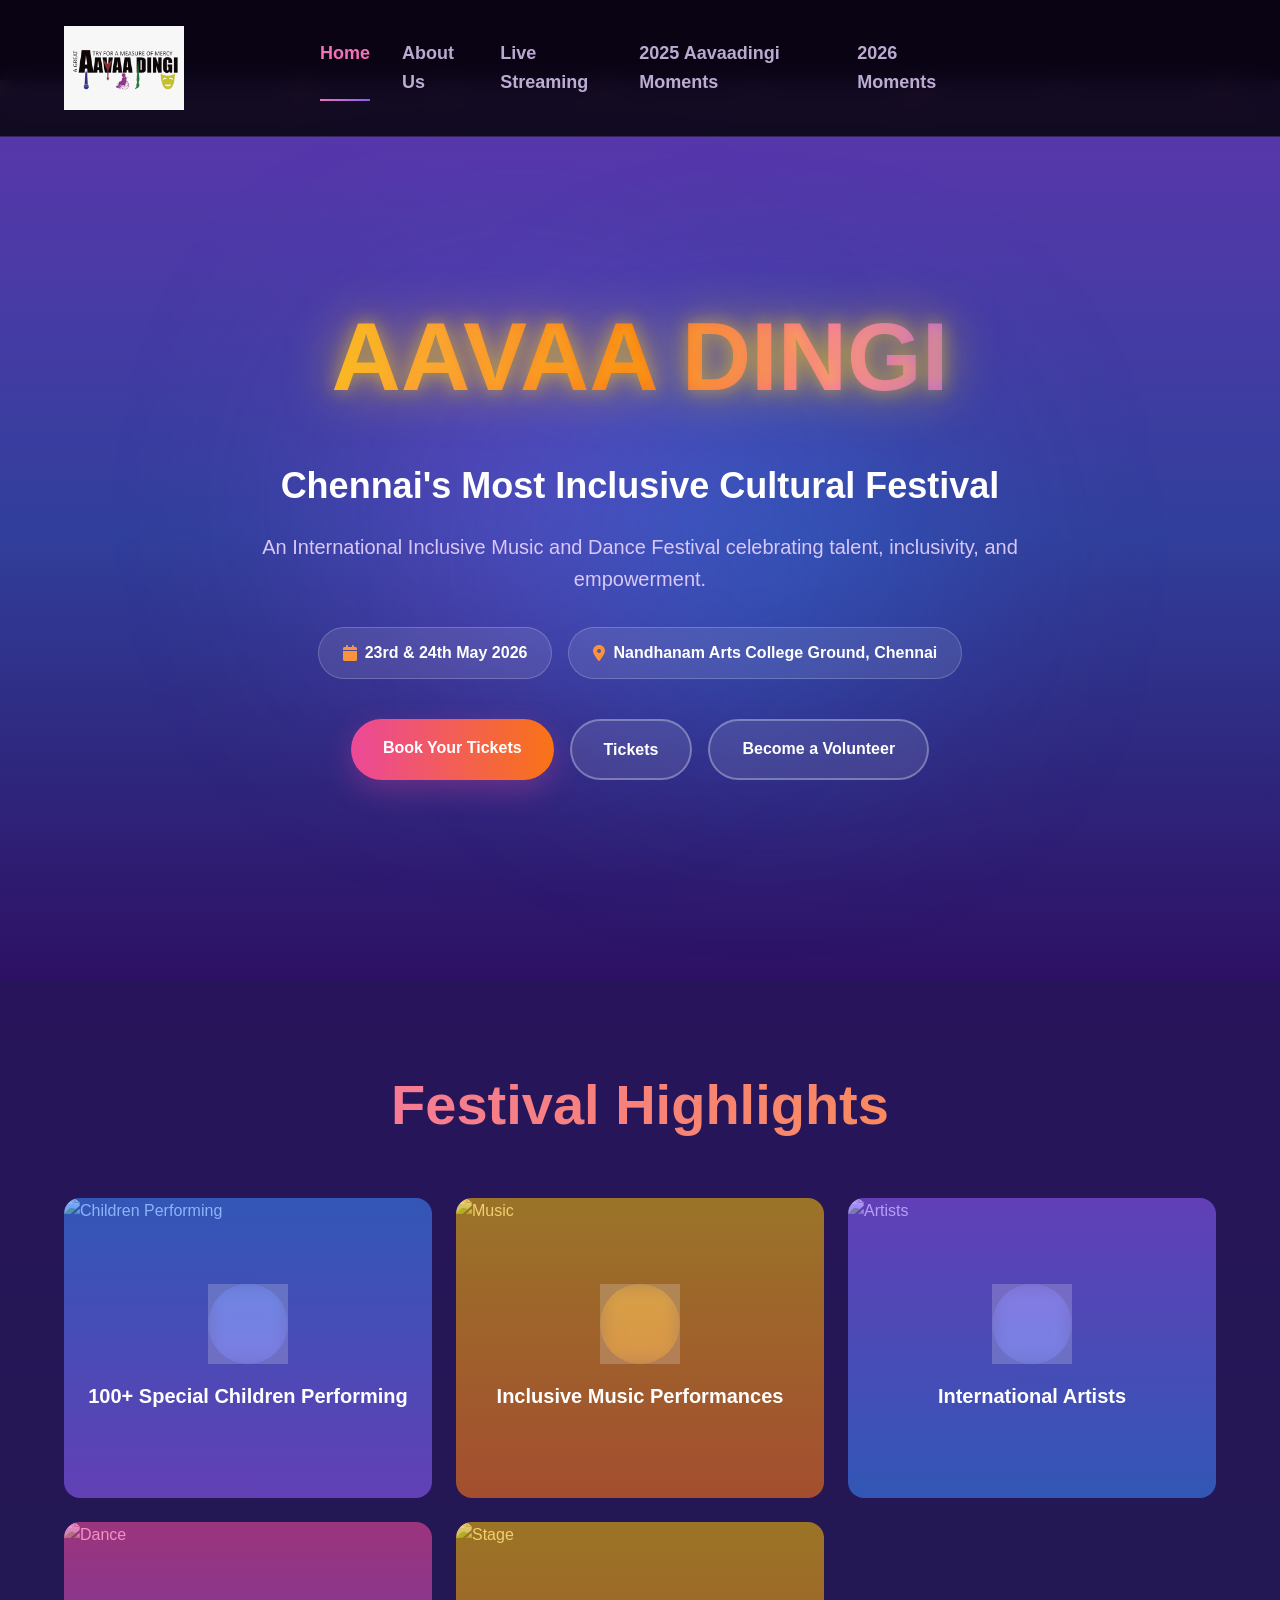
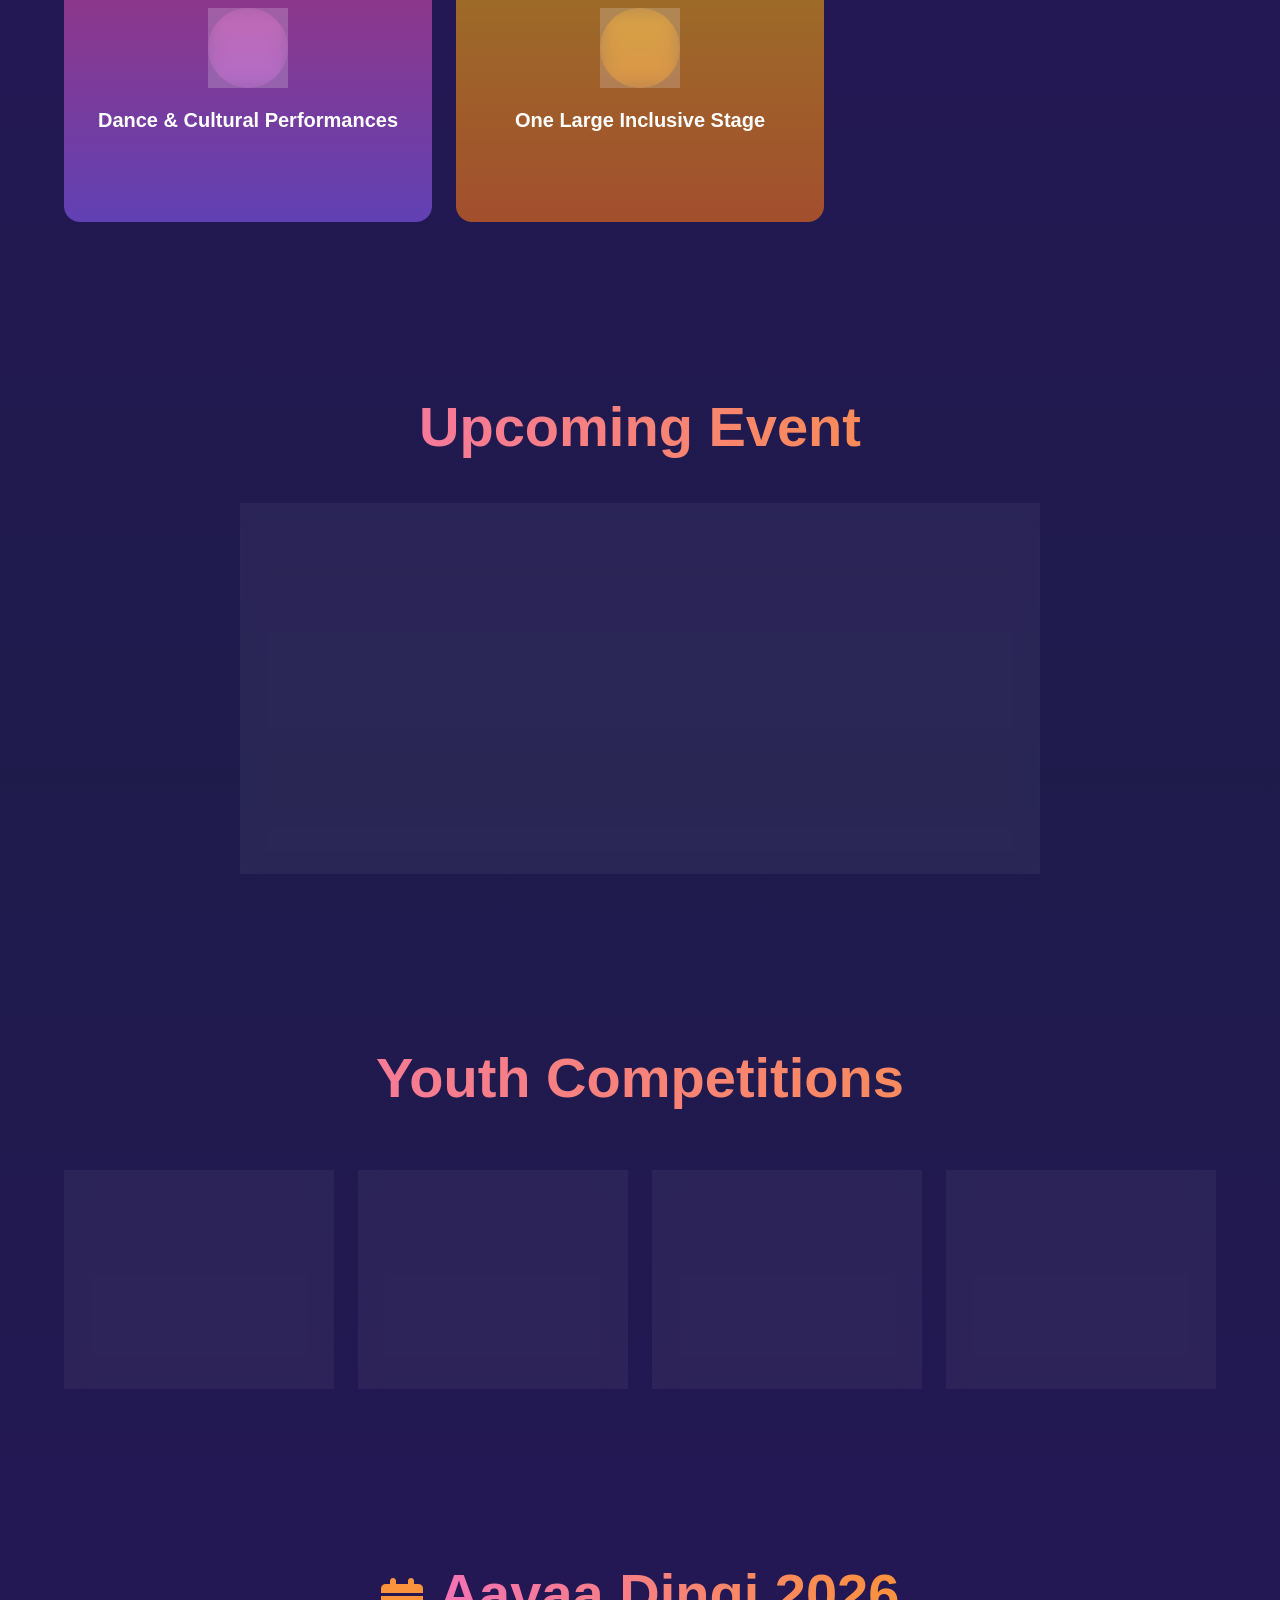
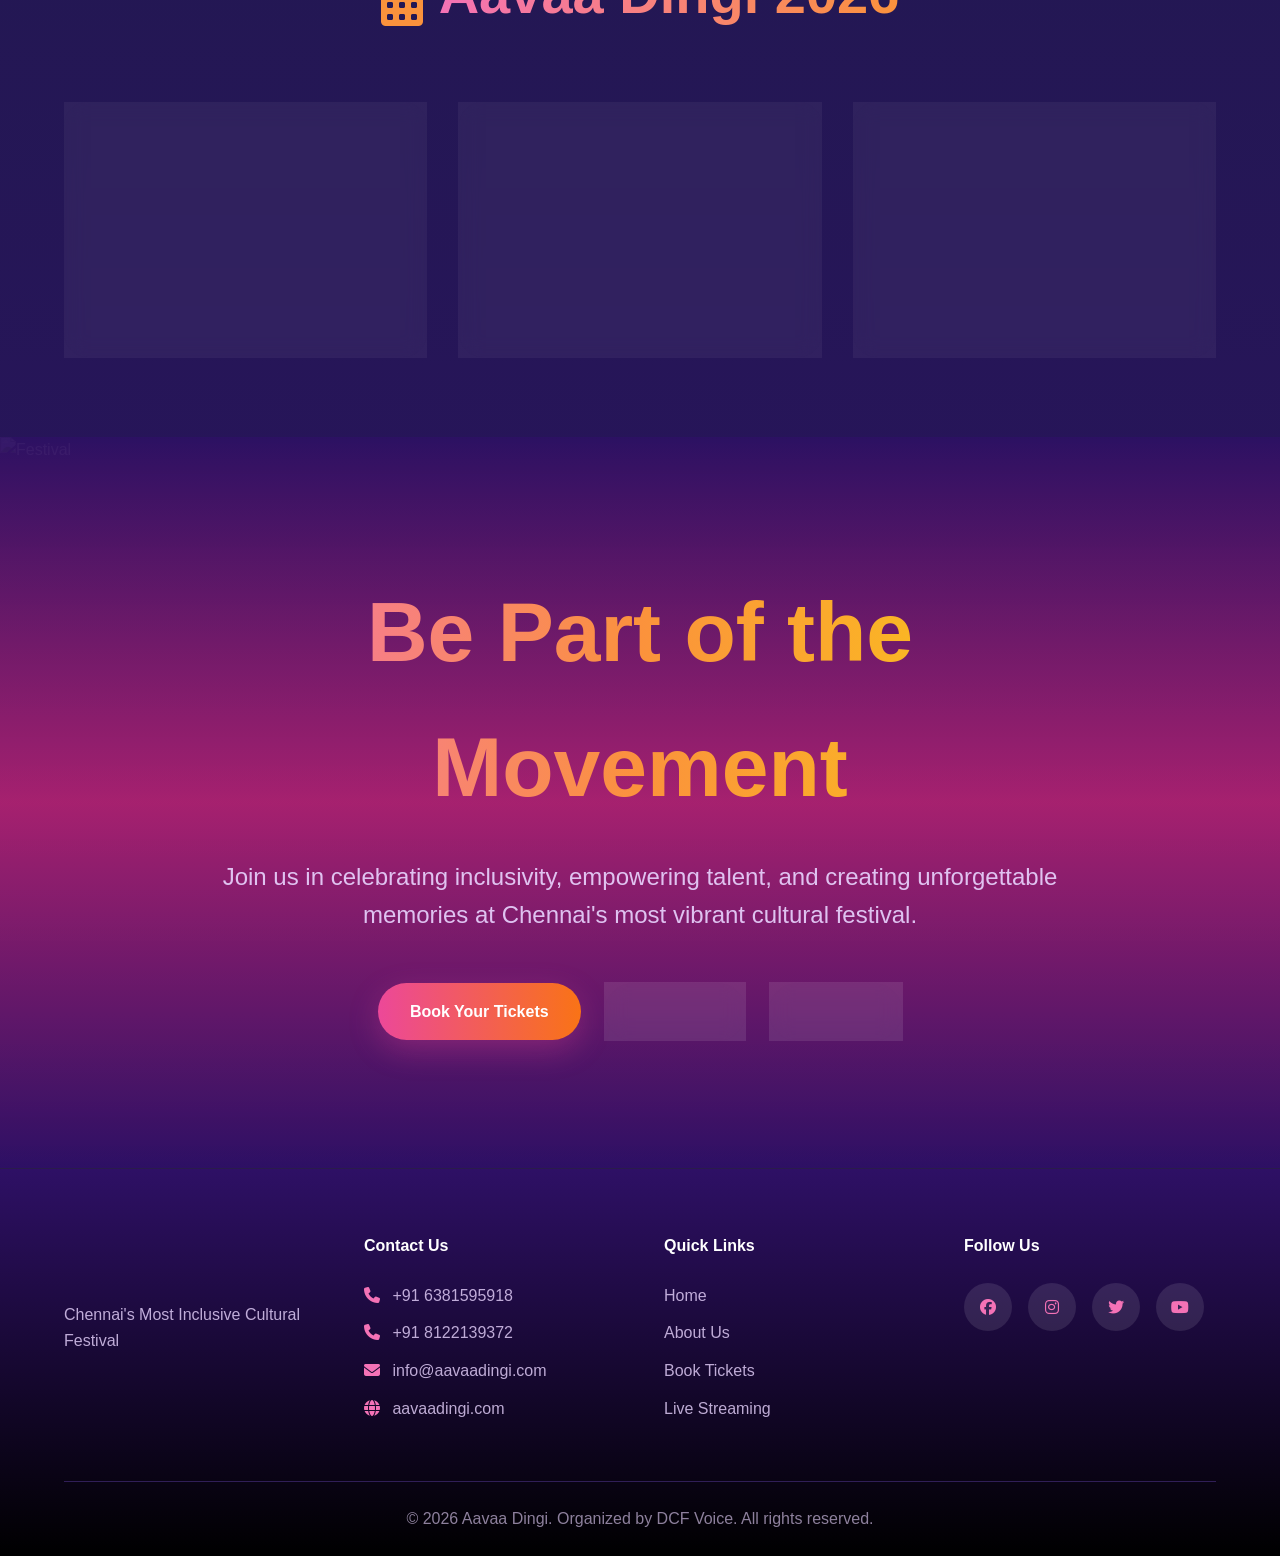
==== tickets-main/Homepage/index.html @ d1ab30a1 "Add homepage and fix duplicate script block in admin.html" ====
<!DOCTYPE html>
<html lang="en">
<head>
    <meta charset="UTF-8">
    <meta name="viewport" content="width=device-width, initial-scale=1.0">
    <title>Aavaadingi - Chennai's Most Inclusive Cultural Festival</title>
    <link rel="stylesheet" href="styles.css">
    <link rel="stylesheet" href="https://cdnjs.cloudflare.com/ajax/libs/font-awesome/6.4.0/css/all.min.css">
</head>
<body>
    <!-- Navigation -->
    <nav id="navbar" class="navbar">
        <div class="nav-container">
            <a href="#home" class="logo">
                <img src="images\aavaadingi.jpeg" alt="Aavaadingi logo" class="logo-img">
            </a>
            
            <!-- Desktop Menu -->
            <div class="nav-menu" id="navMenu">
                <a href="#home" class="nav-link active" data-page="home">Home</a>
                <a href="#about" class="nav-link" data-page="about">About Us</a>
                <a href="#live" class="nav-link" data-page="live">Live Streaming</a>
                <a href="#moments-2025" class="nav-link" data-page="moments-2025">2025 Aavaadingi Moments</a>
                <a href="#moments-2026" class="nav-link" data-page="moments-2026">2026 Moments</a>
            </div>

            <!-- Mobile Menu Button -->
            <button class="mobile-menu-btn" id="mobileMenuBtn">
                <i class="fas fa-bars"></i>
            </button>
        </div>
    </nav>

    <!-- Page Container --> 
    <main id="pageContainer">
        <!-- HOME PAGE -->
        <div class="page active" id="home-page">
            <!-- Hero Section -->
            <section class="hero">
                <div class="hero-bg">
                    <img src="images/festival_performers.jpg" alt="Festival performers">
                    <div class="hero-overlay"></div>
                </div>

                <!-- Floating Music Notes -->
                <div class="music-notes">
                    <i class="fas fa-music note"></i>
                    <i class="fas fa-music note"></i>
                    <i class="fas fa-music note"></i>
                    <i class="fas fa-music note"></i>
                    <i class="fas fa-music note"></i>
                    <i class="fas fa-music note"></i>
                    <i class="fas fa-music note"></i>
                    <i class="fas fa-music note"></i>
                </div>

                <div class="hero-content">
                    <h1 class="hero-title fade-in">AAVAA DINGI</h1>
                    <p class="hero-subtitle fade-in">Chennai's Most Inclusive Cultural Festival</p>
                    <p class="hero-description fade-in">An International Inclusive Music and Dance Festival celebrating talent, inclusivity, and empowerment.</p>

                    <div class="event-badges fade-in">
                        <div class="badge">
                            <i class="fas fa-calendar"></i>
                            <span>23rd & 24th May 2026</span>
                        </div>
                        <div class="badge">
                            <i class="fas fa-map-marker-alt"></i>
                            <span>Nandhanam Arts College Ground, Chennai</span>
                        </div>
                    </div>

                    <div class="hero-buttons fade-in">
                        <a href="tickets/templates/home.html" class="btn btn-primary">Book Your Tickets</a>
                        <a href="tickets/templates/home.html" class="btn btn-secondary">Tickets</a>
                        <button class="btn btn-secondary">Become a Volunteer</button>
                    </div>
                </div>

                <div class="glow-effect glow-left"></div>
                <div class="glow-effect glow-right"></div>
            </section>

            <!-- Highlights Section -->
            <section class="section highlights-section">
                <div class="container">
                    <h2 class="section-title">Festival Highlights</h2>
                    
                    <div class="highlights-grid">
                        <div class="highlight-card" style="--delay: 0s">
                            <img src="https://images.unsplash.com/photo-1767128241398-fa0df9ae06ac?crop=entropy&cs=tinysrgb&fit=max&fm=jpg&ixid=M3w3Nzg4Nzd8MHwxfHNlYXJjaHwxfHxpbmNsdXNpdmUlMjBjaGlsZHJlbiUyMHBlcmZvcm1pbmclMjBhcnRzfGVufDF8fHx8MTc3MzIzNzY2NHww&ixlib=rb-4.1.0&q=80&w=1080" alt="Children Performing">
                            <div class="highlight-overlay overlay-purple"></div>
                            <div class="highlight-content">
                                <div class="highlight-icon">
                                    <i class="fas fa-users"></i>
                                </div>
                                <h3>100+ Special Children Performing</h3>
                            </div>
                        </div>

                        <div class="highlight-card" style="--delay: 0.1s">
                            <img src="https://images.unsplash.com/photo-1763889594062-04a75c7cb821?crop=entropy&cs=tinysrgb&fit=max&fm=jpg&ixid=M3w3Nzg4Nzd8MHwxfHNlYXJjaHwxfHxtdXNpY2lhbnMlMjBwbGF5aW5nJTIwaW5zdHJ1bWVudHMlMjBsaXZlfGVufDF8fHx8MTc3MzIzNzY2Nnww&ixlib=rb-4.1.0&q=80&w=1080" alt="Music">
                            <div class="highlight-overlay overlay-orange"></div>
                            <div class="highlight-content">
                                <div class="highlight-icon">
                                    <i class="fas fa-music"></i>
                                </div>
                                <h3>Inclusive Music Performances</h3>
                            </div>
                        </div>

                        <div class="highlight-card" style="--delay: 0.2s">
                            <img src="https://images.unsplash.com/photo-1651418481287-20819065dc68?crop=entropy&cs=tinysrgb&fit=max&fm=jpg&ixid=M3w3Nzg4Nzd8MHwxfHNlYXJjaHwxfHxtdXNpYyUyMGRhbmNlJTIwcGVyZm9ybWFuY2UlMjBzdGFnZSUyMGxpZ2h0c3xlbnwxfHx8fDE3NzMyMzc2NjR8MA&ixlib=rb-4.1.0&q=80&w=1080" alt="Artists">
                            <div class="highlight-overlay overlay-blue"></div>
                            <div class="highlight-content">
                                <div class="highlight-icon">
                                    <i class="fas fa-globe"></i>
                                </div>
                                <h3>International Artists</h3>
                            </div>
                        </div>

                        <div class="highlight-card" style="--delay: 0.3s">
                            <img src="https://images.unsplash.com/photo-1717011969223-0217a302ec6f?crop=entropy&cs=tinysrgb&fit=max&fm=jpg&ixid=M3w3Nzg4Nzd8MHwxfHNlYXJjaHwxfHxpbmRpYW4lMjBjbGFzc2ljYWwlMjBkYW5jZSUyMHBlcmZvcm1hbmNlfGVufDF8fHx8MTc3MzIzNzY2NXww&ixlib=rb-4.1.0&q=80&w=1080" alt="Dance">
                            <div class="highlight-overlay overlay-pink"></div>
                            <div class="highlight-content">
                                <div class="highlight-icon">
                                    <i class="fas fa-star"></i>
                                </div>
                                <h3>Dance & Cultural Performances</h3>
                            </div>
                        </div>

                        <div class="highlight-card" style="--delay: 0.4s">
                            <img src="https://images.unsplash.com/photo-1763420953131-113cdd9f13bb?crop=entropy&cs=tinysrgb&fit=max&fm=jpg&ixid=M3w3Nzg4Nzd8MHwxfHNlYXJjaHwxfHxvdXRkb29yJTIwY29uY2VydCUyMHZlbnVlJTIwc3RhZ2V8ZW58MXx8fHwxNzczMjM3NjY2fDA&ixlib=rb-4.1.0&q=80&w=1080" alt="Stage">
                            <div class="highlight-overlay overlay-yellow"></div>
                            <div class="highlight-content">
                                <div class="highlight-icon">
                                    <i class="fas fa-trophy"></i>
                                </div>
                                <h3>One Large Inclusive Stage</h3>
                            </div>
                        </div>
                    </div>
                </div>
            </section>

            <!-- Countdown Section -->
            <section class="section countdown-section">
                <div class="container">
                    <div class="countdown-content">
                        <h2 class="section-title">Upcoming Event</h2>
                        <div class="countdown-card">
                            <p class="countdown-label">Save the Date!</p>
                            <p class="countdown-date">23-24</p>
                            <p class="countdown-month">May 2026</p>
                            <p class="countdown-location">Nandhanam Arts College Ground, Chennai</p>
                        </div>
                    </div>
                </div>
            </section>

            <!-- Competitions Section -->
            <section class="section competitions-section">
                <div class="container">
                    <h2 class="section-title">Youth Competitions</h2>
                    
                    <div class="competitions-grid">
                        <div class="competition-card card-purple">
                            <div class="competition-icon">
                                <i class="fas fa-pen"></i>
                            </div>
                            <h3>Essay Writing & Painting</h3>
                        </div>

                        <div class="competition-card card-pink">
                            <div class="competition-icon">
                                <i class="fas fa-film"></i>
                            </div>
                            <h3>Short Film Contest</h3>
                        </div>

                        <div class="competition-card card-orange">
                            <div class="competition-icon">
                                <i class="fas fa-video"></i>
                            </div>
                            <h3>Reels Competition</h3>
                        </div>

                        <div class="competition-card card-blue">
                            <div class="competition-icon">
                                <i class="fas fa-trophy"></i>
                            </div>
                            <h3>Youth Talent Show</h3>
                        </div>
                    </div>
                </div>
            </section>

            <!-- Timeline Section -->
            <section class="section timeline-section">
                <div class="container">
                    <div class="timeline-header">
                        <i class="fas fa-calendar-alt timeline-calendar-icon"></i>
                        <h2 class="section-title">Aavaa Dingi 2026</h2>
                    </div>

                    <div class="timeline-grid">
                        <div class="timeline-card">
                            <div class="timeline-number">1</div>
                            <div class="timeline-icon">
                                <i class="fas fa-music"></i>
                            </div>
                            <h3>Day 1 – Music Performances</h3>
                        </div>

                        <div class="timeline-card">
                            <div class="timeline-number">2</div>
                            <div class="timeline-icon">
                                <i class="fas fa-star"></i>
                            </div>
                            <h3>Day 2 – Dance Festival</h3>
                        </div>

                        <div class="timeline-card">
                            <div class="timeline-number">3</div>
                            <div class="timeline-icon">
                                <i class="fas fa-award"></i>
                            </div>
                            <h3>Awards & Cultural Show</h3>
                        </div>
                    </div>
                </div>
            </section>

            <!-- CTA Section -->
            <section class="cta-section">
                <div class="cta-bg">
                    <img src="https://images.unsplash.com/photo-1651418481287-20819065dc68?crop=entropy&cs=tinysrgb&fit=max&fm=jpg&ixid=M3w3Nzg4Nzd8MHwxfHNlYXJjaHwxfHxtdXNpYyUyMGRhbmNlJTIwcGVyZm9ybWFuY2UlMjBzdGFnZSUyMGxpZ2h0c3xlbnwxfHx8fDE3NzMyMzc2NjR8MA&ixlib=rb-4.1.0&q=80&w=1080" alt="Festival">
                    <div class="cta-overlay"></div>
                </div>

                <div class="cta-content">
                    <h2 class="cta-title">Be Part of the Movement</h2>
                    <p class="cta-description">Join us in celebrating inclusivity, empowering talent, and creating unforgettable memories at Chennai's most vibrant cultural festival.</p>
                    
                    <div class="cta-buttons">
                        <a href="tickets/templates/home.html" class="btn btn-primary">Book Your Tickets</a>
                        <button class="btn btn-secondary">Volunteer</button>
                        <button class="btn btn-outline">Sponsor</button>
                    </div>
                </div>
            </section>
        </div>

        <!-- ABOUT PAGE -->
        <div class="page" id="about-page">
            <section class="page-hero">
                <div class="page-hero-bg">
                    <img src="https://images.unsplash.com/photo-1765294661446-37c404893980?crop=entropy&cs=tinysrgb&fit=max&fm=jpg&ixid=M3w3Nzg4Nzd8MHwxfHNlYXJjaHwxfHxjdWx0dXJhbCUyMGZlc3RpdmFsJTIwcGVyZm9ybWVycyUyMGRhbmNlcnMlMjBjb2xvcmZ1bHxlbnwxfHx8fDE3NzMyMzc2NjN8MA&ixlib=rb-4.1.0&q=80&w=1080" alt="About">
                    <div class="page-hero-overlay"></div>
                </div>
                <h1 class="page-hero-title">About Aavaadingi</h1>
            </section>

            <section class="section about-content-section">
                <div class="container">
                    <div class="about-grid">
                        <div class="about-text">
                            <h2 class="section-title">About Aavaa Dingi</h2>
                            <p>Aavaa Dingi is an international inclusive music and dance festival held in Chennai, India, dedicated to empowering underprivileged youth and individuals with disabilities.</p>
                            <p>Organized by DCF Voice, the festival provides a stage where local and international artists perform alongside differently-abled performers, celebrating inclusivity through fine arts and cultural expression.</p>
                        </div>
                        <div class="about-image">
                            <img src="https://images.unsplash.com/photo-1767128241398-fa0df9ae06ac?crop=entropy&cs=tinysrgb&fit=max&fm=jpg&ixid=M3w3Nzg4Nzd8MHwxfHNlYXJjaHwxfHxpbmNsdXNpdmUlMjBjaGlsZHJlbiUyMHBlcmZvcm1pbmclMjBhcnRzfGVufDF8fHx8MTc3MzIzNzY2NHww&ixlib=rb-4.1.0&q=80&w=1080" alt="Performers">
                        </div>
                    </div>
                </div>
            </section>

            <!-- Vision Section -->
            <section class="section vision-section">
                <div class="container">
                    <h2 class="section-title">Our Vision</h2>
                    <p class="section-subtitle">To celebrate inclusivity through fine arts and cultural performances while supporting the sustainable livelihood of challenged individuals.</p>

                    <div class="vision-grid">
                        <div class="vision-card">
                            <div class="vision-icon icon-purple">
                                <i class="fas fa-users"></i>
                            </div>
                            <h3>Inclusivity</h3>
                        </div>

                        <div class="vision-card">
                            <div class="vision-icon icon-pink">
                                <i class="fas fa-heart"></i>
                            </div>
                            <h3>Empowerment</h3>
                        </div>

                        <div class="vision-card">
                            <div class="vision-icon icon-orange">
                                <i class="fas fa-palette"></i>
                            </div>
                            <h3>Art & Culture</h3>
                        </div>
                    </div>
                </div>
            </section>

            <!-- About Photos Section -->
            <section class="section about-photos-section">
                <div class="container">
                    <h2 class="section-title">About Aavaadingi in Pictures</h2>
                    <div class="about-photos-grid">
                        <div class="photo-card">
                            <img src="https://images.unsplash.com/photo-1765294661446-37c404893980?crop=entropy&cs=tinysrgb&fit=max&fm=jpg&ixid=M3w3Nzg4Nzd8MHwxfHNlYXJjaHwxfHxjdWx0dXJhbCUyMGZlc3RpdmFsJTIwcGVyZm9ybWVycyUyMGRhbmNlcnMlMjBjb2xvcmZ1bHxlbnwxfHx8fDE3NzMyMzc2NjN8MA&ixlib=rb-4.1.0&q=80&w=1080" alt="About image 1">
                        </div>
                        <div class="photo-card">
                            <img src="https://images.unsplash.com/photo-1767128241398-fa0df9ae06ac?crop=entropy&cs=tinysrgb&fit=max&fm=jpg&ixid=M3w3Nzg4Nzd8MHwxfHNlYXJjaHwxfHxpbmNsdXNpdmUlMjBjaGlsZHJlbiUyMHBlcmZvcm1pbmclMjBhcnRzfGVufDF8fHx8MTc3MzIzNzY2NHww&ixlib=rb-4.1.0&q=80&w=1080" alt="About image 2">
                        </div>
                        <div class="photo-card">
                            <img src="https://images.unsplash.com/photo-1717011969223-0217a302ec6f?crop=entropy&cs=tinysrgb&fit=max&fm=jpg&ixid=M3w3Nzg4Nzd8MHwxfHNlYXJjaHwxfHxpbmRpYW4lMjBjbGFzc2ljYWwlMjBkYW5jZSUyMHBlcmZvcm1hbmNlfGVufDF8fHx8MTc3MzIzNzY2NXww&ixlib=rb-4.1.0&q=80&w=1080" alt="About image 3">
                        </div>
                    </div>
                </div>
            </section>

            <!-- Mission Section -->
            <section class="section mission-section">
                <div class="container">
                    <div class="mission-grid">
                        <div class="mission-card">
                            <div class="mission-icon">
                                <i class="fas fa-bullseye"></i>
                            </div>
                            <h3>Our Mission</h3>
                            <p>To create an inclusive platform where differently-abled performers and underprivileged youth can showcase their talents alongside international artists, celebrating diversity through music, dance, and cultural expression.</p>
                        </div>

                        <div class="mission-card">
                            <div class="mission-icon">
                                <i class="fas fa-heart"></i>
                            </div>
                            <h3>Our Vision</h3>
                            <p>To establish Aavaadingi as a beacon of inclusivity in the cultural world, supporting sustainable livelihoods for challenged individuals while promoting fine arts and empowering communities across Chennai and beyond.</p>
                        </div>
                    </div>
                </div>
            </section>
        </div>

        <!-- LIVE STREAMING PAGE -->
        <div class="page" id="live-page">
            <section class="page-hero">
                <h1 class="page-hero-title">Watch Aavaadingi Live</h1>
                <p class="page-hero-subtitle">Experience the magic of the festival from anywhere in the world</p>
            </section>

            <section class="section live-stream-section">
                <div class="container-wide">
                    <div class="live-grid">
                        <div class="live-player">
                            <div class="video-player">
                                <iframe width="100%" height="500" src="https://www.youtube.com/embed/OrIQdw3t1hY" frameborder="0" allow="accelerometer; autoplay; clipboard-write; encrypted-media; gyroscope; picture-in-picture" allowfullscreen></iframe>
                            </div>
                            <div class="video-info">
                                <h2>Aavaadingi 2026 - Live Festival</h2>
                                <p>Join us live as we celebrate inclusivity, culture, and talent with performances from over 100 special children and international artists.</p>
                            </div>
                        </div>

                        <div class="live-chat">
                            <div class="chat-header">
                                <i class="fas fa-comments"></i>
                                <h3>Live Chat</h3>
                            </div>
                            <div class="chat-messages">
                                <div class="chat-message">
                                    <span class="chat-user">@RaviKumar</span>
                                    <p>Can't wait for the festival! 🎉</p>
                                </div>
                                <div class="chat-message">
                                    <span class="chat-user">@PriyaSingh</span>
                                    <p>This is going to be amazing!</p>
                                </div>
                                <div class="chat-message">
                                    <span class="chat-user">@ArunMohan</span>
                                    <p>Supporting from Bangalore! ❤️</p>
                                </div>
                            </div>
                            <div class="chat-input">
                                <input type="text" placeholder="Send a message...">
                                <button class="btn btn-primary">Send</button>
                            </div>
                        </div>
                    </div>
                </div>
            </section>

            <!-- Schedule Section -->
            <section class="section schedule-section">
                <div class="container">
                    <h2 class="section-title">Upcoming Live Schedule</h2>
                    
                    <div class="schedule-grid">
                        <div class="schedule-card">
                            <h3>Opening Ceremony</h3>
                            <p><i class="fas fa-calendar"></i> 23 May 2026</p>
                            <p><i class="fas fa-clock"></i> 6:00 PM</p>
                        </div>

                        <div class="schedule-card">
                            <h3>Classical Music Performance</h3>
                            <p><i class="fas fa-calendar"></i> 23 May 2026</p>
                            <p><i class="fas fa-clock"></i> 7:30 PM</p>
                        </div>

                        <div class="schedule-card">
                            <h3>Dance Festival</h3>
                            <p><i class="fas fa-calendar"></i> 24 May 2026</p>
                            <p><i class="fas fa-clock"></i> 6:00 PM</p>
                        </div>

                        <div class="schedule-card">
                            <h3>Awards Ceremony</h3>
                            <p><i class="fas fa-calendar"></i> 24 May 2026</p>
                            <p><i class="fas fa-clock"></i> 9:00 PM</p>
                        </div>
                    </div>
                </div>
            </section>
        </div>

        <!-- 2025 MOMENTS PAGE -->
        <div class="page" id="moments-2025-page">
            <section class="page-hero">
                <h1 class="page-hero-title">2025 Aavaadingi Moments</h1>
                <p class="page-hero-subtitle">Relive the magic of our inaugural festival</p>
            </section>

            <section class="section gallery-section">
                <div class="container">
                    <h2 class="section-title">Photo Gallery</h2>
                    
                    <div class="masonry-grid">
                        <div class="gallery-item" onclick="openLightbox(this)">
                            <img src="https://images.unsplash.com/photo-1717011969223-0217a302ec6f?crop=entropy&cs=tinysrgb&fit=max&fm=jpg&ixid=M3w3Nzg4Nzd8MHwxfHNlYXJjaHwxfHxpbmRpYW4lMjBjbGFzc2ljYWwlMjBkYW5jZSUyMHBlcmZvcm1hbmNlfGVufDF8fHx8MTc3MzIzNzY2NXww&ixlib=rb-4.1.0&q=80&w=1080" alt="Dance">
                        </div>
                        <div class="gallery-item" onclick="openLightbox(this)">
                            <img src="https://images.unsplash.com/photo-1763889594062-04a75c7cb821?crop=entropy&cs=tinysrgb&fit=max&fm=jpg&ixid=M3w3Nzg4Nzd8MHwxfHNlYXJjaHwxfHxtdXNpY2lhbnMlMjBwbGF5aW5nJTIwaW5zdHJ1bWVudHMlMjBsaXZlfGVufDF8fHx8MTc3MzIzNzY2Nnww&ixlib=rb-4.1.0&q=80&w=1080" alt="Music">
                        </div>
                        <div class="gallery-item" onclick="openLightbox(this)">
                            <img src="https://images.unsplash.com/photo-1765294661446-37c404893980?crop=entropy&cs=tinysrgb&fit=max&fm=jpg&ixid=M3w3Nzg4Nzd8MHwxfHNlYXJjaHwxfHxjdWx0dXJhbCUyMGZlc3RpdmFsJTIwcGVyZm9ybWVycyUyMGRhbmNlcnMlMjBjb2xvcmZ1bHxlbnwxfHx8fDE3NzMyMzc2NjN8MA&ixlib=rb-4.1.0&q=80&w=1080" alt="Festival">
                        </div>
                        <div class="gallery-item" onclick="openLightbox(this)">
                            <img src="https://images.unsplash.com/photo-1651418481287-20819065dc68?crop=entropy&cs=tinysrgb&fit=max&fm=jpg&ixid=M3w3Nzg4Nzd8MHwxfHNlYXJjaHwxfHxtdXNpYyUyMGRhbmNlJTIwcGVyZm9ybWFuY2UlMjBzdGFnZSUyMGxpZ2h0c3xlbnwxfHx8fDE3NzMyMzc2NjR8MA&ixlib=rb-4.1.0&q=80&w=1080" alt="Stage">
                        </div>
                        <div class="gallery-item" onclick="openLightbox(this)">
                            <img src="https://images.unsplash.com/photo-1767128241398-fa0df9ae06ac?crop=entropy&cs=tinysrgb&fit=max&fm=jpg&ixid=M3w3Nzg4Nzd8MHwxfHNlYXJjaHwxfHxpbmNsdXNpdmUlMjBjaGlsZHJlbiUyMHBlcmZvcm1pbmclMjBhcnRzfGVufDF8fHx8MTc3MzIzNzY2NHww&ixlib=rb-4.1.0&q=80&w=1080" alt="Children">
                        </div>
                        <div class="gallery-item" onclick="openLightbox(this)">
                            <img src="https://images.unsplash.com/photo-1656283384093-1e227e621fad?crop=entropy&cs=tinysrgb&fit=max&fm=jpg&ixid=M3w3Nzg4Nzd8MHwxfHNlYXJjaHwxfHxmZXN0aXZhbCUyMGNyb3dkJTIwY2VsZWJyYXRpb24lMjBjb25jZXJ0fGVufDF8fHx8MTc3MzIzNzY2NXww&ixlib=rb-4.1.0&q=80&w=1080" alt="Crowd">
                        </div>
                    </div>
                </div>
            </section>
        </div>

        <!-- 2026 MOMENTS PAGE -->
        <div class="page" id="moments-2026-page">
            <section class="page-hero">
                <h1 class="page-hero-title">2026 Moments</h1>
                <p class="page-hero-subtitle">Capturing the spirit of inclusivity and celebration</p>
            </section>

            <section class="section gallery-section">
                <div class="container">
                    <h2 class="section-title">Gallery - 2026 Event Photos</h2>
                    <p style="text-align: center; color: rgba(233, 213, 255, 0.8); margin-bottom: 20px;">
                        <a href="admin.html" style="color: #60A5FA; text-decoration: none; font-weight: 600;">📸 Admin: Upload Photos</a>
                    </p>
                    
                    <div class="gallery-grid" id="moments2026Gallery">
                        <!-- Uploaded photos will appear here -->
                    </div>
                </div>
            </section>
        </div>
    </main>

    <!-- Footer -->
    <footer class="footer">
        <div class="container">
            <div class="footer-grid">
                <div class="footer-col">
                    <h3 class="footer-logo">AAVAA DINGI</h3>
                    <p>Chennai's Most Inclusive Cultural Festival</p>
                </div>

                <div class="footer-col">
                    <h4>Contact Us</h4>
                    <p><i class="fas fa-phone"></i> +91 6381595918</p>
                    <p><i class="fas fa-phone"></i> +91 8122139372</p>
                    <p><i class="fas fa-envelope"></i> info@aavaadingi.com</p>
                    <p><i class="fas fa-globe"></i> aavaadingi.com</p>
                </div>

                <div class="footer-col">
                    <h4>Quick Links</h4>
                    <a href="#home" data-page="home">Home</a>
                    <a href="#about" data-page="about">About Us</a>
                    <a href="tickets/templates/home.html">Book Tickets</a>
                    <a href="#live" data-page="live">Live Streaming</a>
                </div>

                <div class="footer-col">
                    <h4>Follow Us</h4>
                    <div class="social-icons">
                        <a href="https://www.facebook.com/share/r/1FLmkNKnu4/" target="_blank"><i class="fab fa-facebook"></i></a>
                        <a href="https://www.instagram.com/aavaadingi/" target="_blank"><i class="fab fa-instagram"></i></a>
                        <a href="#"><i class="fab fa-twitter"></i></a>
                        <a href="https://www.youtube.com/@DCFVoice" target="_blank"><i class="fab fa-youtube"></i></a>
                    </div>
                </div>
            </div>

            <div class="footer-bottom">
                <p>© 2026 Aavaa Dingi. Organized by DCF Voice. All rights reserved.</p>
            </div>
        </div>
    </footer>

    <!-- Lightbox Modal -->
    <div class="lightbox" id="lightbox">
        <button class="lightbox-close" onclick="closeLightbox()">
            <i class="fas fa-times"></i>
        </button>
        <img id="lightboxImg" src="" alt="Gallery Image">
    </div>

    <script src="script.js"></script>
</body>
</html>
---- tickets-main/Homepage/styles.css ----
/* Reset and Base Styles */
* {
    margin: 0;
    padding: 0;
    box-sizing: border-box;
}

:root {
    --purple-500: #8B5CF6;
    --purple-600: #7C3AED;
    --purple-900: #4C1D95;
    --purple-950: #2E1065;
    --pink-400: #F472B6;
    --pink-500: #EC4899;
    --orange-400: #FB923C;
    --orange-500: #F97316;
    --blue-400: #60A5FA;
    --blue-500: #3B82F6;
    --yellow-400: #FACC15;
    --yellow-500: #EAB308;
    --indigo-950: #1E1B4B;
}

body {
    font-family: -apple-system, BlinkMacSystemFont, 'Segoe UI', Roboto, 'Helvetica Neue', Arial, sans-serif;
    background: linear-gradient(to bottom, var(--purple-950), var(--indigo-950), var(--purple-950));
    color: white;
    overflow-x: hidden;
    line-height: 1.6;
}

.container {
    max-width: 1200px;
    margin: 0 auto;
    padding: 0 24px;
}

.container-wide {
    max-width: 1400px;
    margin: 0 auto;
    padding: 0 24px;
}

/* Navigation */
.navbar {
    position: fixed;
    top: 0;
    left: 0;
    right: 0;
    z-index: 1000;
    background: rgba(0, 0, 0, 0.8);
    backdrop-filter: blur(10px);
    border-bottom: 1px solid rgba(139, 92, 246, 0.3);
}

.nav-container {
    max-width: 1200px;
    margin: 0 auto;
    padding: 8px 24px;
    display: flex;
    justify-content: space-between;
    align-items: center;
}

.logo {
    display: inline-flex;
    align-items: center;
    gap: 10px;
    font-size: 24px;
    font-weight: bold;
    color: white;
    text-decoration: none;
}

.logo-img {
    width: 120px;
    height: 120px;
    object-fit: contain;
    border-radius: 8px;
    border: none;
    box-shadow: none;
    background: transparent;
}

.logo {
    padding: 0;
}

.nav-menu {
    display: flex;
    gap: 32px;
    position: absolute;
    left: 50%;
    transform: translateX(-50%);
}

.nav-link {
    color: rgba(233, 213, 255, 0.8);
    text-decoration: none;
    font-weight: 600;
    position: relative;
    transition: color 0.3s;
    font-size: 18px;
}

.nav-link:hover,
.nav-link.active {
    color: var(--pink-400);
}

.nav-link.active::after {
    content: '';
    position: absolute;
    bottom: -4px;
    left: 0;
    right: 0;
    height: 2px;
    background: linear-gradient(to right, var(--pink-400), var(--purple-500));
}

.mobile-menu-btn {
    display: none;
    background: none;
    border: none;
    color: white;
    font-size: 24px;
    cursor: pointer;
}

/* Page System */
#pageContainer {
    padding-top: 80px;
}

.page {
    display: none;
}

.page.active {
    display: block;
}

/* Hero Section */
.hero {
    position: relative;
    min-height: 100vh;
    display: flex;
    align-items: center;
    justify-content: center;
    overflow: hidden;
}

.hero-bg {
    position: absolute;
    inset: 0;
    z-index: 0;
}

.hero-bg img {
    width: 100%;
    height: 100%;
    object-fit: cover;
    opacity: 0.3;
}

.hero-overlay {
    position: absolute;
    inset: 0;
    background: linear-gradient(to bottom, rgba(139, 92, 246, 0.5), rgba(59, 130, 246, 0.4), rgba(46, 16, 101, 0.9));
}

.music-notes {
    position: absolute;
    inset: 0;
    z-index: 1;
    overflow: hidden;
    pointer-events: none;
}

.note {
    position: absolute;
    color: rgba(244, 114, 182, 0.3);
    font-size: 20px;
    animation: float 15s linear infinite;
}

.note:nth-child(1) { left: 10%; animation-delay: 0s; }
.note:nth-child(2) { left: 22%; animation-delay: 2s; font-size: 30px; }
.note:nth-child(3) { left: 34%; animation-delay: 4s; }
.note:nth-child(4) { left: 46%; animation-delay: 6s; font-size: 25px; }
.note:nth-child(5) { left: 58%; animation-delay: 8s; }
.note:nth-child(6) { left: 70%; animation-delay: 10s; font-size: 35px; }
.note:nth-child(7) { left: 82%; animation-delay: 12s; }
.note:nth-child(8) { left: 94%; animation-delay: 14s; font-size: 28px; }

@keyframes float {
    0% {
        transform: translateY(100vh);
        opacity: 0;
    }
    10%, 90% {
        opacity: 1;
    }
    100% {
        transform: translateY(-100vh);
        opacity: 0;
    }
}

.hero-content {
    position: relative;
    z-index: 10;
    text-align: center;
    padding: 80px 24px;
    max-width: 1000px;
}

/* hero logo removed - keep only text */
.hero-main-logo {
    width: 120px;
    height: 120px;
    object-fit: contain;
    margin: 0 auto 20px;
    display: block;
}

.hero-title {
    font-size: clamp(48px, 10vw, 96px);
    font-weight: bold;
    margin-bottom: 24px;
    color: transparent;
    background: linear-gradient(90deg, var(--yellow-400) 0%, var(--orange-400) 25%, var(--orange-500) 50%, var(--pink-400) 75%, var(--purple-500) 100%);
    -webkit-background-clip: text;
    -webkit-text-fill-color: transparent;
    background-clip: text;
    text-shadow: 0 0 18px rgba(250, 204, 21, 0.55);
    filter: drop-shadow(0 0 25px rgba(250, 204, 21, 0.6));
}

.hero-subtitle {
    font-size: clamp(24px, 4vw, 36px);
    font-weight: 600;
    margin-bottom: 16px;
}

.hero-description {
    font-size: clamp(16px, 2vw, 20px);
    color: rgba(233, 213, 255, 0.9);
    max-width: 800px;
    margin: 0 auto 32px;
}

.event-badges {
    display: flex;
    flex-wrap: wrap;
    justify-content: center;
    gap: 16px;
    margin-bottom: 40px;
}

.badge {
    display: flex;
    align-items: center;
    gap: 8px;
    background: rgba(255, 255, 255, 0.1);
    backdrop-filter: blur(10px);
    border: 1px solid rgba(255, 255, 255, 0.2);
    border-radius: 50px;
    padding: 12px 24px;
    font-weight: 600;
    transition: transform 0.3s;
}

.badge:hover {
    transform: scale(1.05);
}

.badge i {
    color: var(--orange-400);
}

.hero-buttons {
    display: flex;
    flex-wrap: wrap;
    justify-content: center;
    gap: 16px;
}

.glow-effect {
    position: absolute;
    width: 400px;
    height: 400px;
    border-radius: 50%;
    filter: blur(100px);
    pointer-events: none;
}

.glow-left {
    top: 25%;
    left: 25%;
    background: rgba(139, 92, 246, 0.3);
}

.glow-right {
    bottom: 25%;
    right: 25%;
    background: rgba(59, 130, 246, 0.3);
}

/* Buttons */
.btn {
    padding: 16px 32px;
    border: none;
    border-radius: 50px;
    font-weight: bold;
    font-size: 16px;
    cursor: pointer;
    transition: all 0.3s;
    text-decoration: none;
    display: inline-block;
}

.btn-primary {
    background: linear-gradient(to right, var(--pink-500), var(--orange-500));
    color: white;
    box-shadow: 0 10px 30px rgba(236, 72, 153, 0.3);
}

.btn-primary:hover {
    transform: scale(1.05);
    box-shadow: 0 15px 40px rgba(236, 72, 153, 0.5);
}

.btn-secondary {
    background: rgba(255, 255, 255, 0.1);
    backdrop-filter: blur(10px);
    border: 2px solid rgba(255, 255, 255, 0.3);
    color: white;
}

.btn-secondary:hover {
    background: rgba(255, 255, 255, 0.2);
    transform: scale(1.05);
}

.btn-outline {
    background: rgba(255, 255, 255, 0.1);
    backdrop-filter: blur(10px);
    border: 2px solid rgba(255, 255, 255, 0.3);
    color: white;
}

.btn-outline:hover {
    background: rgba(255, 255, 255, 0.2);
}

.btn-full {
    width: 100%;
}

/* Sections */
.section {
    padding: 80px 0;
    position: relative;
}

.section-title {
    text-align: center;
    font-size: clamp(36px, 6vw, 56px);
    font-weight: bold;
    margin-bottom: 16px;
    background: linear-gradient(to right, var(--pink-400), var(--orange-400));
    -webkit-background-clip: text;
    -webkit-text-fill-color: transparent;
    background-clip: text;
}

.section-subtitle {
    text-align: center;
    font-size: clamp(18px, 3vw, 24px);
    color: rgba(233, 213, 255, 0.8);
    max-width: 800px;
    margin: 0 auto 48px;
}

/* Highlights Section */
.highlights-grid {
    display: grid;
    grid-template-columns: repeat(auto-fit, minmax(280px, 1fr));
    gap: 24px;
    margin-top: 48px;
}

.highlight-card {
    position: relative;
    border-radius: 16px;
    overflow: hidden;
    height: 300px;
    cursor: pointer;
    animation: fadeInUp 0.6s forwards;
    animation-delay: var(--delay);
    opacity: 0;
}

@keyframes fadeInUp {
    to {
        opacity: 1;
        transform: translateY(0);
    }
    from {
        opacity: 0;
        transform: translateY(30px);
    }
}

.highlight-card img {
    width: 100%;
    height: 100%;
    object-fit: cover;
}

.highlight-overlay {
    position: absolute;
    inset: 0;
    opacity: 0.6;
    transition: opacity 0.3s;
}

.highlight-card:hover .highlight-overlay {
    opacity: 0.7;
}

.overlay-purple {
    background: linear-gradient(to top, var(--purple-500), var(--blue-500));
}

.overlay-orange {
    background: linear-gradient(to top, var(--orange-500), var(--yellow-500));
}

.overlay-blue {
    background: linear-gradient(to top, var(--blue-500), var(--purple-500));
}

.overlay-pink {
    background: linear-gradient(to top, var(--purple-500), var(--pink-500));
}

.overlay-yellow {
    background: linear-gradient(to top, var(--orange-500), var(--yellow-500));
}

.highlight-content {
    position: absolute;
    inset: 0;
    display: flex;
    flex-direction: column;
    align-items: center;
    justify-content: center;
    text-align: center;
    padding: 24px;
}

.highlight-icon {
    background: rgba(255, 255, 255, 0.2);
    backdrop-filter: blur(10px);
    border-radius: 50%;
    width: 80px;
    height: 80px;
    display: flex;
    align-items: center;
    justify-content: center;
    margin-bottom: 16px;
    transition: transform 0.3s;
}

.highlight-card:hover .highlight-icon {
    transform: scale(1.1);
}

.highlight-icon i {
    font-size: 32px;
}

.highlight-content h3 {
    font-size: 20px;
    font-weight: bold;
}

/* Countdown Section */
.countdown-section {
    position: relative;
    overflow: hidden;
}

.countdown-content {
    text-align: center;
    max-width: 800px;
    margin: 0 auto;
}

.countdown-card {
    background: rgba(255, 255, 255, 0.05);
    backdrop-filter: blur(10px);
    border: 1px solid rgba(255, 255, 255, 0.1);
    border-radius: 24px;
    padding: 48px;
    margin-top: 32px;
}

.countdown-label {
    font-size: 24px;
    color: rgba(233, 213, 255, 0.8);
    margin-bottom: 16px;
}

.countdown-date {
    font-size: 96px;
    font-weight: bold;
    line-height: 1;
    margin-bottom: 8px;
}

.countdown-month {
    font-size: 36px;
    color: rgba(233, 213, 255, 0.8);
    margin-bottom: 24px;
}

.countdown-location {
    font-size: 20px;
    color: rgba(233, 213, 255, 0.8);
}

/* Competitions Section */
.competitions-grid {
    display: grid;
    grid-template-columns: repeat(auto-fit, minmax(250px, 1fr));
    gap: 24px;
    margin-top: 48px;
}

.competition-card {
    background: rgba(255, 255, 255, 0.05);
    backdrop-filter: blur(10px);
    border: 1px solid rgba(255, 255, 255, 0.1);
    border-radius: 24px;
    padding: 32px;
    text-align: center;
    transition: all 0.3s;
}

.competition-card:hover {
    transform: translateY(-10px) scale(1.05);
    border-color: rgba(255, 255, 255, 0.3);
}

.competition-icon {
    width: 64px;
    height: 64px;
    margin: 0 auto 24px;
    border-radius: 16px;
    display: flex;
    align-items: center;
    justify-content: center;
    transition: transform 0.3s;
}

.competition-card:hover .competition-icon {
    transform: rotate(6deg);
}

.competition-icon i {
    font-size: 32px;
}

.card-purple .competition-icon {
    background: linear-gradient(to bottom right, var(--purple-500), var(--blue-500));
}

.card-pink .competition-icon {
    background: linear-gradient(to bottom right, var(--pink-500), var(--orange-500));
}

.card-orange .competition-icon {
    background: linear-gradient(to bottom right, var(--orange-500), var(--yellow-500));
}

.card-blue .competition-icon {
    background: linear-gradient(to bottom right, var(--blue-500), var(--purple-500));
}

.competition-card h3 {
    font-size: 20px;
}

/* Timeline Section */
.timeline-header {
    display: flex;
    align-items: center;
    justify-content: center;
    gap: 16px;
    margin-bottom: 48px;
}

.timeline-calendar-icon {
    font-size: 48px;
    color: var(--orange-400);
}

.timeline-grid {
    display: grid;
    grid-template-columns: repeat(auto-fit, minmax(300px, 1fr));
    gap: 32px;
}

.timeline-card {
    position: relative;
    background: rgba(255, 255, 255, 0.05);
    backdrop-filter: blur(10px);
    border: 1px solid rgba(255, 255, 255, 0.1);
    border-radius: 24px;
    padding: 32px;
    text-align: center;
    transition: all 0.3s;
    overflow: hidden;
}

.timeline-card:hover {
    transform: translateY(-10px);
    border-color: rgba(255, 255, 255, 0.3);
}

.timeline-number {
    position: absolute;
    top: 16px;
    right: 16px;
    width: 48px;
    height: 48px;
    border-radius: 50%;
    background: rgba(255, 255, 255, 0.1);
    display: flex;
    align-items: center;
    justify-content: center;
    font-size: 20px;
    font-weight: bold;
}

.timeline-icon {
    width: 80px;
    height: 80px;
    margin: 0 auto 24px;
    border-radius: 16px;
    background: linear-gradient(to bottom right, var(--pink-500), var(--purple-500));
    display: flex;
    align-items: center;
    justify-content: center;
    box-shadow: 0 10px 30px rgba(236, 72, 153, 0.3);
    transition: transform 0.3s;
}

.timeline-card:hover .timeline-icon {
    transform: scale(1.1);
}

.timeline-icon i {
    font-size: 40px;
}

.timeline-card h3 {
    font-size: 24px;
    margin-bottom: 8px;
}

/* CTA Section */
.cta-section {
    position: relative;
    padding: 128px 24px;
    overflow: hidden;
}

.cta-bg {
    position: absolute;
    inset: 0;
    z-index: 0;
}

.cta-bg img {
    width: 100%;
    height: 100%;
    object-fit: cover;
    opacity: 0.2;
}

.cta-overlay {
    position: absolute;
    inset: 0;
    background: linear-gradient(to bottom, rgba(46, 16, 101, 0.8), rgba(219, 39, 119, 0.7), rgba(46, 16, 101, 0.8));
}

.cta-content {
    position: relative;
    z-index: 10;
    text-align: center;
    max-width: 900px;
    margin: 0 auto;
}

.cta-title {
    font-size: clamp(48px, 8vw, 84px);
    font-weight: bold;
    margin-bottom: 24px;
    background: linear-gradient(to right, var(--pink-400), var(--orange-400), var(--yellow-400));
    -webkit-background-clip: text;
    -webkit-text-fill-color: transparent;
    background-clip: text;
}

.cta-description {
    font-size: clamp(18px, 3vw, 24px);
    color: rgba(233, 213, 255, 0.9);
    margin-bottom: 48px;
}

.cta-buttons {
    display: flex;
    flex-wrap: wrap;
    justify-content: center;
    gap: 24px;
}

/* Page Hero */
.page-hero {
    position: relative;
    padding: 120px 24px 80px;
    text-align: center;
    overflow: hidden;
}

.page-hero-bg {
    position: absolute;
    inset: 0;
    z-index: 0;
}

.page-hero-bg img {
    width: 100%;
    height: 100%;
    object-fit: cover;
    opacity: 0.2;
}

.page-hero-overlay {
    position: absolute;
    inset: 0;
    background: linear-gradient(to bottom, rgba(46, 16, 101, 0.8), var(--purple-950));
}

.page-hero-title {
    position: relative;
    z-index: 10;
    font-size: clamp(48px, 8vw, 84px);
    font-weight: bold;
    background: linear-gradient(to right, var(--pink-400), var(--purple-400));
    -webkit-background-clip: text;
    -webkit-text-fill-color: transparent;
    background-clip: text;
}

.page-hero-subtitle {
    position: relative;
    z-index: 10;
    font-size: clamp(18px, 3vw, 24px);
    color: rgba(233, 213, 255, 0.8);
    max-width: 800px;
    margin: 16px auto 0;
}

/* About Page */
.about-grid {
    display: grid;
    grid-template-columns: repeat(auto-fit, minmax(300px, 1fr));
    gap: 48px;
    align-items: center;
}

.about-text p {
    margin-bottom: 16px;
    font-size: 18px;
    line-height: 1.8;
    color: rgba(233, 213, 255, 0.9);
}

.about-image {
    border-radius: 24px;
    overflow: hidden;
    box-shadow: 0 20px 50px rgba(0, 0, 0, 0.3);
}

.about-image img {
    width: 100%;
    height: 400px;
    object-fit: cover;
}

.about-photos-grid {
    display: grid;
    gap: 20px;
    grid-template-columns: repeat(auto-fit, minmax(220px, 1fr));
    margin-top: 32px;
}

.photo-card {
    border-radius: 20px;
    overflow: hidden;
    box-shadow: 0 20px 40px rgba(0, 0, 0, 0.35);
    transition: transform 0.25s ease, box-shadow 0.25s ease;
}

.photo-card:hover {
    transform: translateY(-6px);
    box-shadow: 0 30px 50px rgba(0, 0, 0, 0.48);
}

.photo-card img {
    width: 100%;
    height: 220px;
    object-fit: cover;
    display: block;
}

/* Vision Section */
.vision-grid {
    display: grid;
    grid-template-columns: repeat(auto-fit, minmax(250px, 1fr));
    gap: 32px;
    margin-top: 48px;
}

.vision-card {
    background: rgba(255, 255, 255, 0.05);
    backdrop-filter: blur(10px);
    border: 1px solid rgba(255, 255, 255, 0.1);
    border-radius: 24px;
    padding: 32px;
    text-align: center;
    transition: all 0.3s;
}

.vision-card:hover {
    transform: translateY(-10px) scale(1.05);
    border-color: rgba(255, 255, 255, 0.3);
}

.vision-icon {
    width: 80px;
    height: 80px;
    margin: 0 auto 24px;
    border-radius: 16px;
    display: flex;
    align-items: center;
    justify-content: center;
    box-shadow: 0 10px 30px rgba(0, 0, 0, 0.3);
    transition: transform 0.3s;
}

.vision-card:hover .vision-icon {
    transform: scale(1.1);
}

.icon-purple {
    background: linear-gradient(to bottom right, var(--purple-500), var(--blue-500));
}

.icon-pink {
    background: linear-gradient(to bottom right, var(--pink-500), var(--orange-500));
}

.icon-orange {
    background: linear-gradient(to bottom right, var(--orange-500), var(--yellow-500));
}

.vision-icon i {
    font-size: 40px;
}

.vision-card h3 {
    font-size: 24px;
}

/* Mission Section */
.mission-grid {
    display: grid;
    grid-template-columns: repeat(auto-fit, minmax(300px, 1fr));
    gap: 32px;
}

.mission-card {
    background: rgba(255, 255, 255, 0.05);
    backdrop-filter: blur(10px);
    border: 1px solid rgba(255, 255, 255, 0.1);
    border-radius: 24px;
    padding: 40px;
}

.mission-icon {
    width: 64px;
    height: 64px;
    margin-bottom: 24px;
    border-radius: 16px;
    background: linear-gradient(to bottom right, var(--pink-500), var(--orange-500));
    display: flex;
    align-items: center;
    justify-content: center;
}

.mission-icon i {
    font-size: 32px;
}

.mission-card h3 {
    font-size: 28px;
    margin-bottom: 16px;
}

.mission-card p {
    font-size: 18px;
    line-height: 1.8;
    color: rgba(233, 213, 255, 0.8);
}

/* Tickets Page */
.event-details-card {
    background: rgba(255, 255, 255, 0.05);
    backdrop-filter: blur(10px);
    border: 1px solid rgba(255, 255, 255, 0.1);
    border-radius: 24px;
    padding: 32px;
}

.event-details-card h2 {
    text-align: center;
    font-size: 32px;
    margin-bottom: 24px;
}

.event-details-grid {
    display: grid;
    grid-template-columns: repeat(auto-fit, minmax(200px, 1fr));
    gap: 24px;
}

.event-detail {
    display: flex;
    align-items: center;
    gap: 16px;
}

.event-detail-icon {
    width: 64px;
    height: 64px;
    border-radius: 16px;
    display: flex;
    align-items: center;
    justify-content: center;
    flex-shrink: 0;
}

.event-detail-label {
    font-size: 14px;
    color: rgba(233, 213, 255, 0.6);
    margin-bottom: 4px;
}

.event-detail-value {
    font-size: 16px;
    font-weight: bold;
}

/* Ticket Cards */
.tickets-grid {
    display: grid;
    grid-template-columns: repeat(auto-fit, minmax(300px, 1fr));
    gap: 32px;
    margin-top: 48px;
}

.ticket-card {
    position: relative;
    background: rgba(255, 255, 255, 0.05);
    backdrop-filter: blur(10px);
    border: 1px solid rgba(255, 255, 255, 0.1);
    border-radius: 24px;
    padding: 32px;
    transition: all 0.3s;
}

.ticket-card.popular {
    border-color: rgba(236, 72, 153, 0.5);
}

.ticket-card:hover {
    transform: translateY(-10px);
    border-color: rgba(255, 255, 255, 0.3);
}

.popular-badge {
    position: absolute;
    top: -16px;
    left: 50%;
    transform: translateX(-50%);
    background: linear-gradient(to right, var(--pink-500), var(--orange-500));
    color: white;
    padding: 8px 24px;
    border-radius: 50px;
    font-size: 14px;
    font-weight: bold;
}

.ticket-icon {
    font-size: 64px;
    margin-bottom: 24px;
}

.ticket-card h3 {
    font-size: 28px;
    margin-bottom: 8px;
}

.ticket-price {
    font-size: 56px;
    font-weight: bold;
    background: linear-gradient(to right, var(--pink-400), var(--orange-400));
    -webkit-background-clip: text;
    -webkit-text-fill-color: transparent;
    background-clip: text;
    margin-bottom: 24px;
}

.ticket-features {
    list-style: none;
    margin-bottom: 32px;
}

.ticket-features li {
    padding: 8px 0;
    color: rgba(233, 213, 255, 0.8);
    display: flex;
    align-items: start;
    gap: 12px;
}

.ticket-features i {
    color: #10B981;
    margin-top: 4px;
}

/* Booking Form */
.booking-form {
    max-width: 600px;
    margin: 48px auto 0;
    background: rgba(255, 255, 255, 0.05);
    backdrop-filter: blur(10px);
    border: 1px solid rgba(255, 255, 255, 0.1);
    border-radius: 24px;
    padding: 32px;
}

.form-group {
    margin-bottom: 24px;
}

.form-group label {
    display: block;
    margin-bottom: 8px;
    font-weight: 600;
}

.form-group input,
.form-group select {
    width: 100%;
    padding: 12px 16px;
    background: rgba(255, 255, 255, 0.1);
    border: 1px solid rgba(255, 255, 255, 0.2);
    border-radius: 12px;
    color: white;
    font-size: 16px;
    transition: border-color 0.3s;
}

.form-group input:focus,
.form-group select:focus {
    outline: none;
    border-color: var(--pink-400);
}

.form-group input::placeholder {
    color: rgba(233, 213, 255, 0.5);
}

.form-group select {
    cursor: pointer;
}

.form-group select option {
    background: var(--purple-900);
}

/* Live Streaming Page */
.live-grid {
    display: grid;
    grid-template-columns: 2fr 1fr;
    gap: 32px;
}

.video-player {
    aspect-ratio: 16 / 9;
    background: rgba(0, 0, 0, 0.5);
    border-radius: 24px;
    overflow: hidden;
    border: 1px solid rgba(139, 92, 246, 0.3);
}

.video-placeholder {
    height: 100%;
    display: flex;
    flex-direction: column;
    align-items: center;
    justify-content: center;
}

.play-button {
    width: 96px;
    height: 96px;
    background: linear-gradient(to bottom right, var(--pink-500), var(--purple-500));
    border-radius: 50%;
    display: flex;
    align-items: center;
    justify-content: center;
    margin-bottom: 24px;
    cursor: pointer;
    transition: transform 0.3s;
}

.play-button:hover {
    transform: scale(1.1);
}

.play-button i {
    font-size: 48px;
    margin-left: 8px;
}

.video-status {
    font-size: 24px;
    font-weight: bold;
    margin-bottom: 8px;
}

.video-time {
    color: rgba(233, 213, 255, 0.6);
}

.video-info {
    margin-top: 24px;
    background: rgba(255, 255, 255, 0.05);
    backdrop-filter: blur(10px);
    border: 1px solid rgba(255, 255, 255, 0.1);
    border-radius: 16px;
    padding: 24px;
}

.video-info h2 {
    font-size: 24px;
    margin-bottom: 8px;
}

.video-info p {
    color: rgba(233, 213, 255, 0.8);
}

/* Live Chat */
.live-chat {
    background: rgba(255, 255, 255, 0.05);
    backdrop-filter: blur(10px);
    border: 1px solid rgba(255, 255, 255, 0.1);
    border-radius: 24px;
    overflow: hidden;
    display: flex;
    flex-direction: column;
    height: fit-content;
}

.chat-header {
    padding: 24px;
    border-bottom: 1px solid rgba(255, 255, 255, 0.1);
    display: flex;
    align-items: center;
    gap: 12px;
}

.chat-header i {
    color: var(--pink-400);
    font-size: 24px;
}

.chat-header h3 {
    font-size: 20px;
}

.chat-messages {
    padding: 24px;
    flex: 1;
    max-height: 400px;
    overflow-y: auto;
}

.chat-message {
    background: rgba(255, 255, 255, 0.05);
    border-radius: 12px;
    padding: 16px;
    margin-bottom: 16px;
}

.chat-user {
    font-size: 14px;
    color: rgba(233, 213, 255, 0.6);
    display: block;
    margin-bottom: 4px;
}

.chat-message p {
    margin: 0;
}

.chat-input {
    padding: 16px;
    border-top: 1px solid rgba(255, 255, 255, 0.1);
    display: flex;
    gap: 8px;
}

.chat-input input {
    flex: 1;
    padding: 8px 16px;
    background: rgba(255, 255, 255, 0.1);
    border: 1px solid rgba(255, 255, 255, 0.2);
    border-radius: 12px;
    color: white;
    font-size: 14px;
}

.chat-input input:focus {
    outline: none;
    border-color: var(--pink-400);
}

.chat-input button {
    padding: 8px 24px;
}

/* Schedule Section */
.schedule-grid {
    display: grid;
    grid-template-columns: repeat(auto-fit, minmax(250px, 1fr));
    gap: 24px;
    margin-top: 48px;
}

.schedule-card {
    background: rgba(255, 255, 255, 0.05);
    backdrop-filter: blur(10px);
    border: 1px solid rgba(255, 255, 255, 0.1);
    border-radius: 16px;
    padding: 24px;
    transition: border-color 0.3s;
}

.schedule-card:hover {
    border-color: rgba(255, 255, 255, 0.3);
}

.schedule-card h3 {
    font-size: 20px;
    margin-bottom: 16px;
}

.schedule-card p {
    color: rgba(233, 213, 255, 0.8);
    margin-bottom: 8px;
    display: flex;
    align-items: center;
    gap: 8px;
}

.schedule-card i {
    color: var(--pink-400);
}

/* Gallery */
.masonry-grid {
    columns: 3;
    column-gap: 24px;
}

.gallery-grid {
    display: grid;
    grid-template-columns: repeat(auto-fill, minmax(300px, 1fr));
    gap: 24px;
    margin-top: 48px;
}

.gallery-item {
    break-inside: avoid;
    margin-bottom: 24px;
    border-radius: 16px;
    overflow: hidden;
    cursor: pointer;
    transition: transform 0.3s;
}

.gallery-item:hover {
    transform: scale(1.02);
}

.gallery-item img {
    width: 100%;
    height: auto;
    display: block;
}

/* Lightbox */
.lightbox {
    position: fixed;
    inset: 0;
    z-index: 9999;
    background: rgba(0, 0, 0, 0.9);
    backdrop-filter: blur(10px);
    display: none;
    align-items: center;
    justify-content: center;
    padding: 24px;
}

.lightbox.active {
    display: flex;
}

.lightbox-close {
    position: absolute;
    top: 24px;
    right: 24px;
    width: 48px;
    height: 48px;
    background: rgba(255, 255, 255, 0.1);
    border: none;
    border-radius: 50%;
    color: white;
    font-size: 24px;
    cursor: pointer;
    display: flex;
    align-items: center;
    justify-content: center;
    transition: background 0.3s;
}

.lightbox-close:hover {
    background: rgba(255, 255, 255, 0.2);
}

#lightboxImg {
    max-width: 90%;
    max-height: 90vh;
    border-radius: 16px;
}

/* Upload Section */
.upload-area {
    background: rgba(255, 255, 255, 0.05);
    backdrop-filter: blur(10px);
    border: 2px dashed rgba(255, 255, 255, 0.2);
    border-radius: 24px;
    padding: 64px 32px;
    text-align: center;
    transition: border-color 0.3s;
    cursor: pointer;
}

.upload-area:hover {
    border-color: rgba(244, 114, 182, 0.5);
}

.upload-icon {
    width: 96px;
    height: 96px;
    margin: 0 auto 24px;
    background: linear-gradient(to bottom right, var(--pink-500), var(--purple-500));
    border-radius: 50%;
    display: flex;
    align-items: center;
    justify-content: center;
    transition: transform 0.3s;
}

.upload-area:hover .upload-icon {
    transform: scale(1.1);
}

.upload-icon i {
    font-size: 48px;
}

.upload-area h3 {
    font-size: 24px;
    margin-bottom: 12px;
}

.upload-area p {
    color: rgba(233, 213, 255, 0.8);
    margin-bottom: 24px;
}

/* Footer */
.footer {
    background: linear-gradient(to bottom, var(--purple-950), #000);
    padding: 64px 0 24px;
    border-top: 1px solid rgba(139, 92, 246, 0.3);
}

.footer-grid {
    display: grid;
    grid-template-columns: repeat(auto-fit, minmax(200px, 1fr));
    gap: 48px;
    margin-bottom: 48px;
}

.footer-col h3,
.footer-col h4 {
    margin-bottom: 24px;
}

.footer-logo {
    font-size: 28px;
    font-weight: bold;
    background: linear-gradient(to right, var(--pink-400), var(--purple-400));
    -webkit-background-clip: text;
    -webkit-text-fill-color: transparent;
    background-clip: text;
}

.footer-col p,
.footer-col a {
    display: block;
    color: rgba(233, 213, 255, 0.8);
    text-decoration: none;
    margin-bottom: 12px;
    transition: color 0.3s;
}

.footer-col a:hover {
    color: white;
}

.footer-col i {
    margin-right: 8px;
    color: var(--pink-400);
}

.social-icons {
    display: flex;
    gap: 16px;
}

.social-icons a {
    width: 48px;
    height: 48px;
    background: rgba(255, 255, 255, 0.1);
    border-radius: 50%;
    display: flex;
    align-items: center;
    justify-content: center;
    transition: all 0.3s;
}

.social-icons a:hover {
    background: linear-gradient(to bottom right, var(--pink-500), var(--purple-500));
    transform: translateY(-4px);
}

.social-icons i {
    margin: 0;
}

.footer-bottom {
    text-align: center;
    padding-top: 24px;
    border-top: 1px solid rgba(139, 92, 246, 0.3);
    color: rgba(233, 213, 255, 0.6);
}

/* Animations */
.fade-in {
    animation: fadeIn 0.8s ease-in;
}

@keyframes fadeIn {
    from {
        opacity: 0;
        transform: translateY(20px);
    }
    to {
        opacity: 1;
        transform: translateY(0);
    }
}

/* Responsive */
@media (max-width: 1024px) {
    .live-grid {
        grid-template-columns: 1fr;
    }
}

@media (max-width: 768px) {
    .nav-menu {
        position: fixed;
        top: 64px;
        left: 0;
        right: 0;
        background: rgba(0, 0, 0, 0.95);
        backdrop-filter: blur(10px);
        flex-direction: column;
        padding: 24px;
        gap: 16px;
        transform: translateY(-100%);
        opacity: 0;
        transition: all 0.3s;
    }

    .nav-menu.active {
        transform: translateY(0);
        opacity: 1;
    }

    .mobile-menu-btn {
        display: block;
    }

    .masonry-grid {
        columns: 2;
    }

    .highlights-grid,
    .competitions-grid,
    .timeline-grid {
        grid-template-columns: 1fr;
    }
}

@media (max-width: 480px) {
    .masonry-grid {
        columns: 1;
    }

    .event-badges {
        flex-direction: column;
    }

    .cta-buttons {
        flex-direction: column;
    }

    .btn {
        width: 100%;
    }
}

/* Scroll behavior */
html {
    scroll-behavior: smooth;
}

/* Selection */
::selection {
    background: var(--pink-500);
    color: white;
}
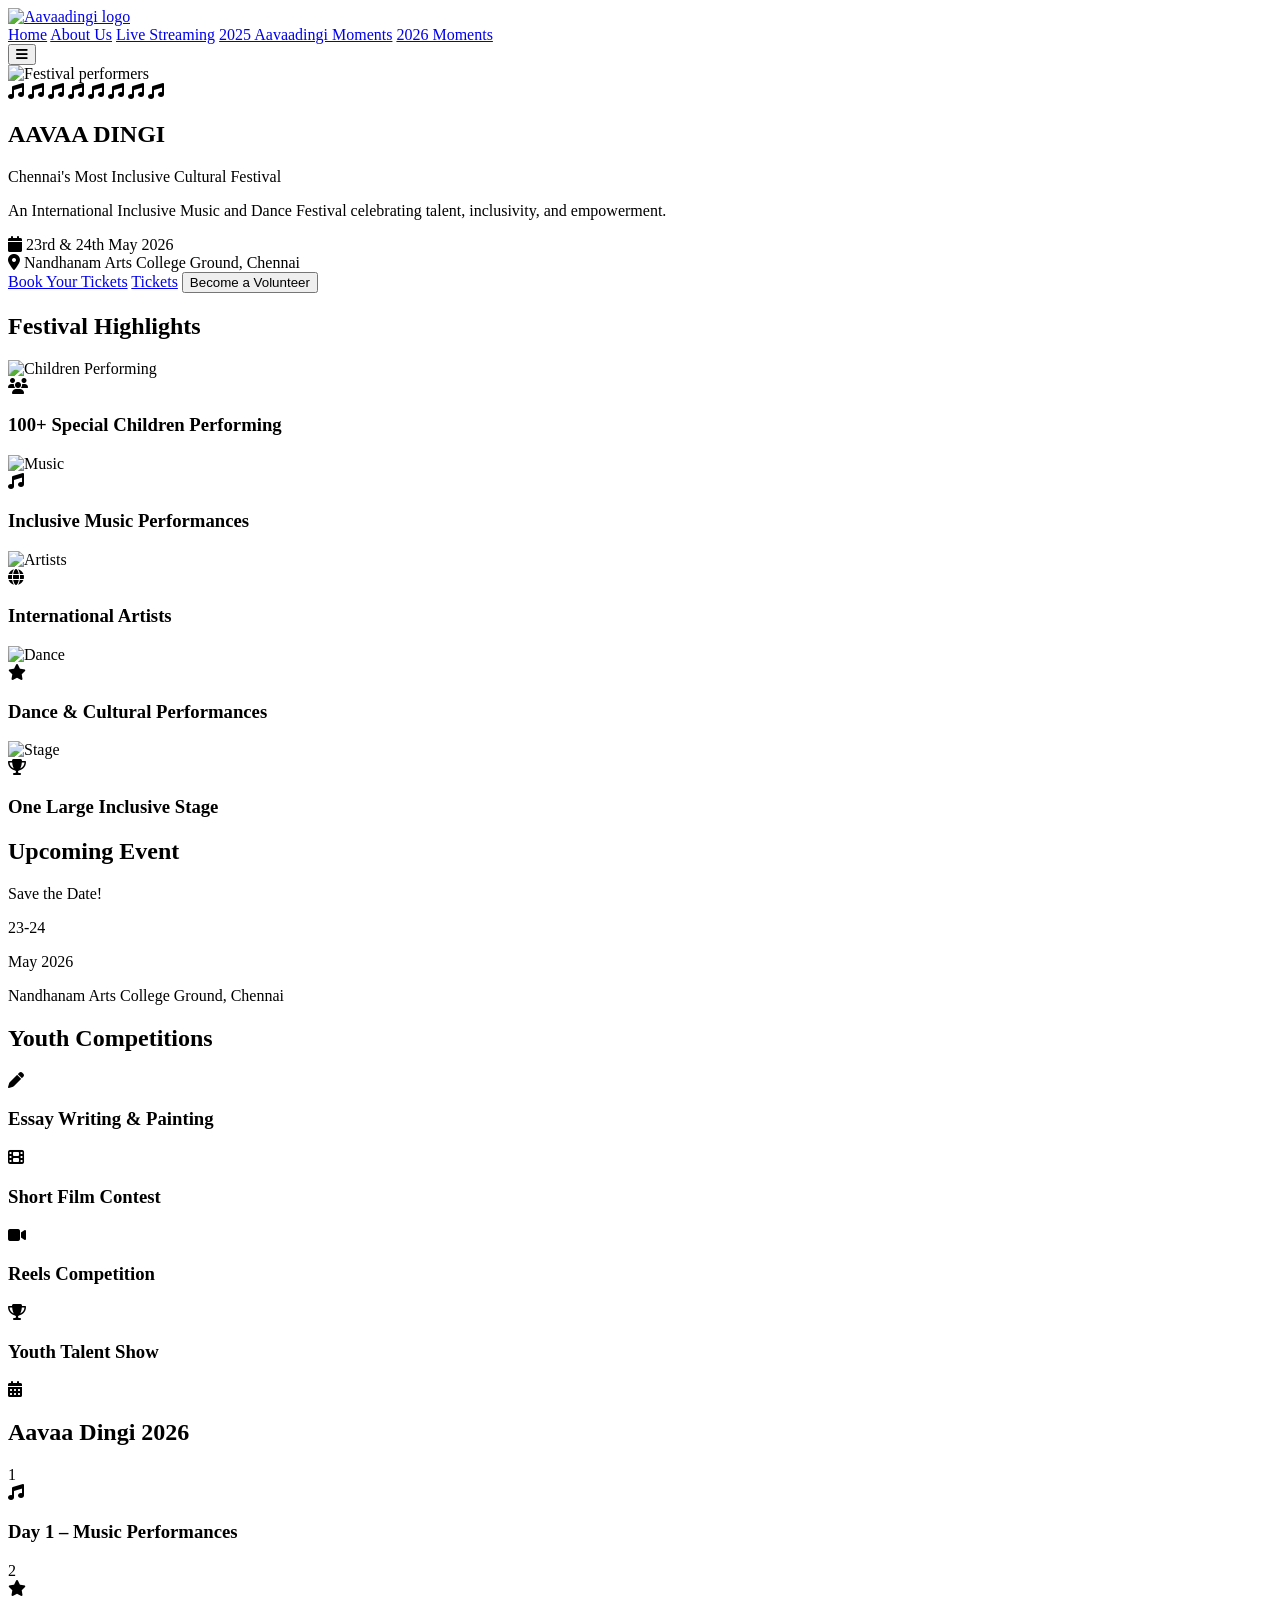
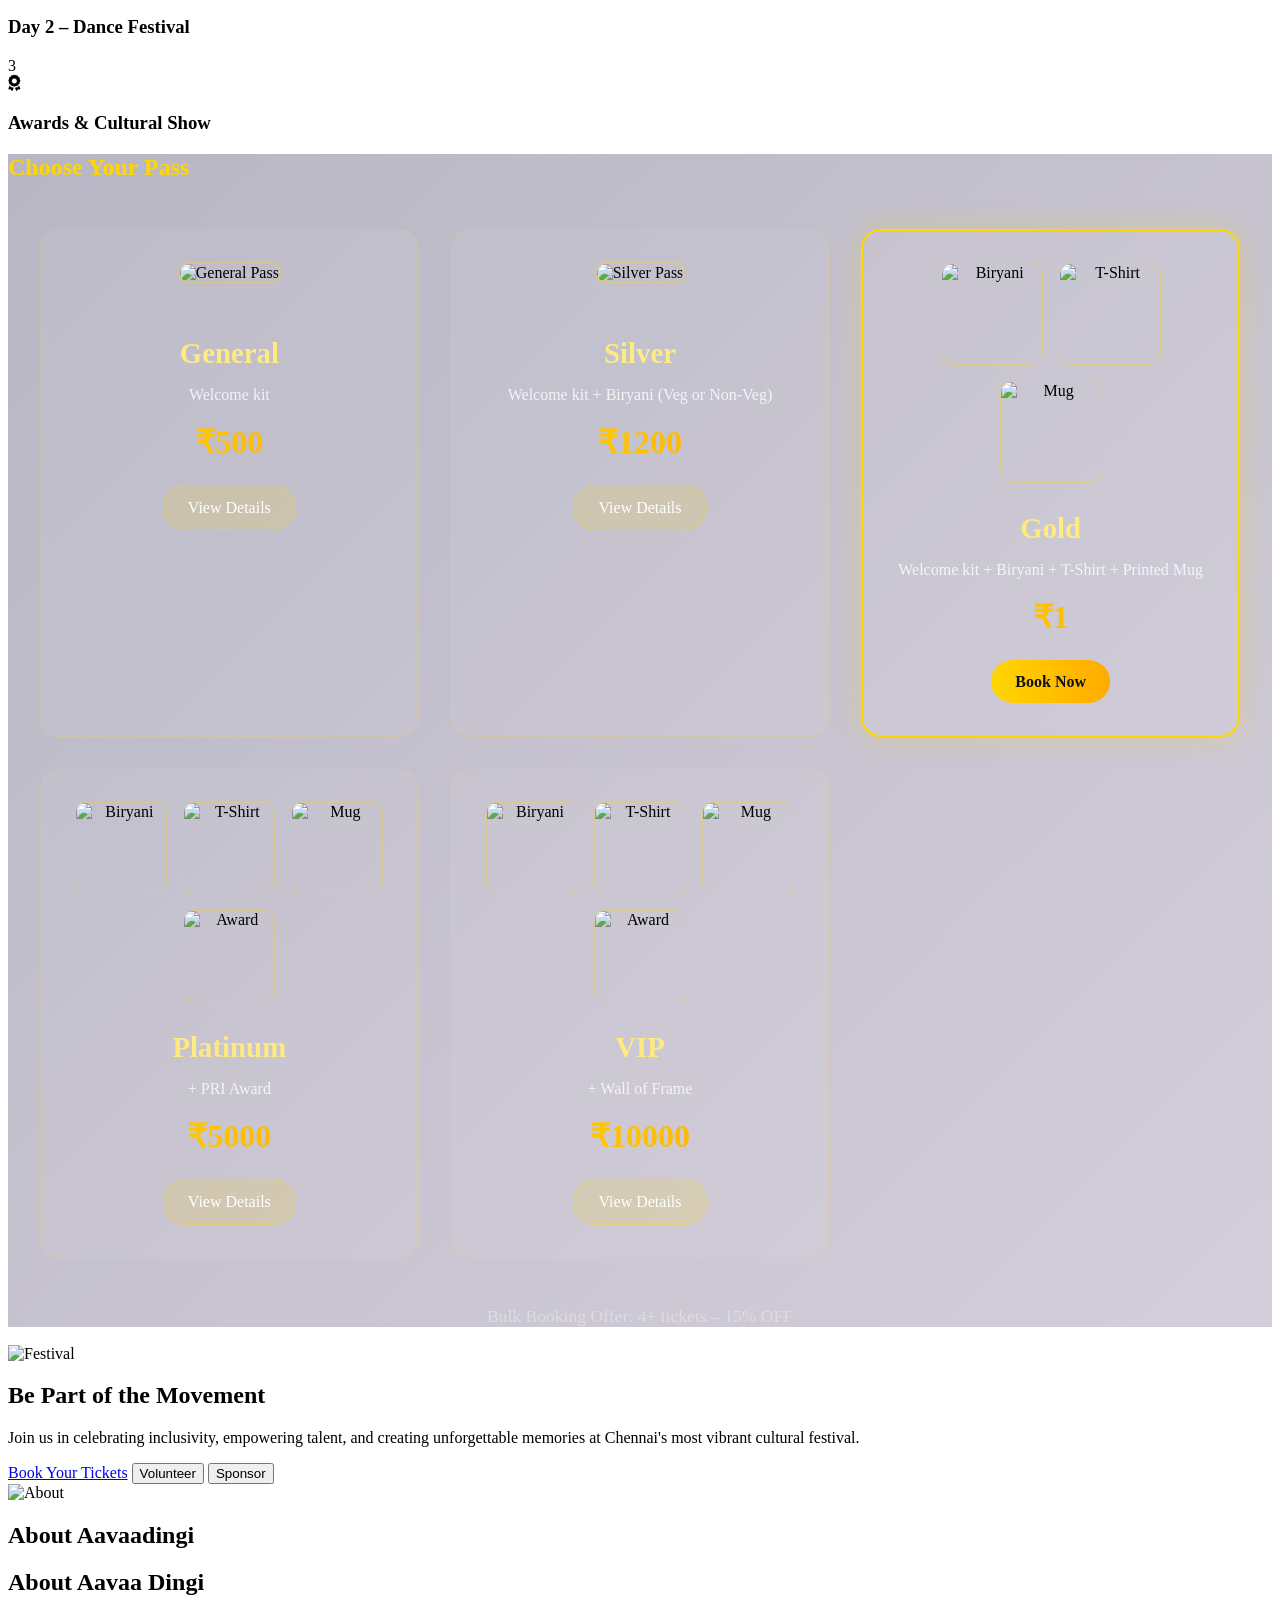
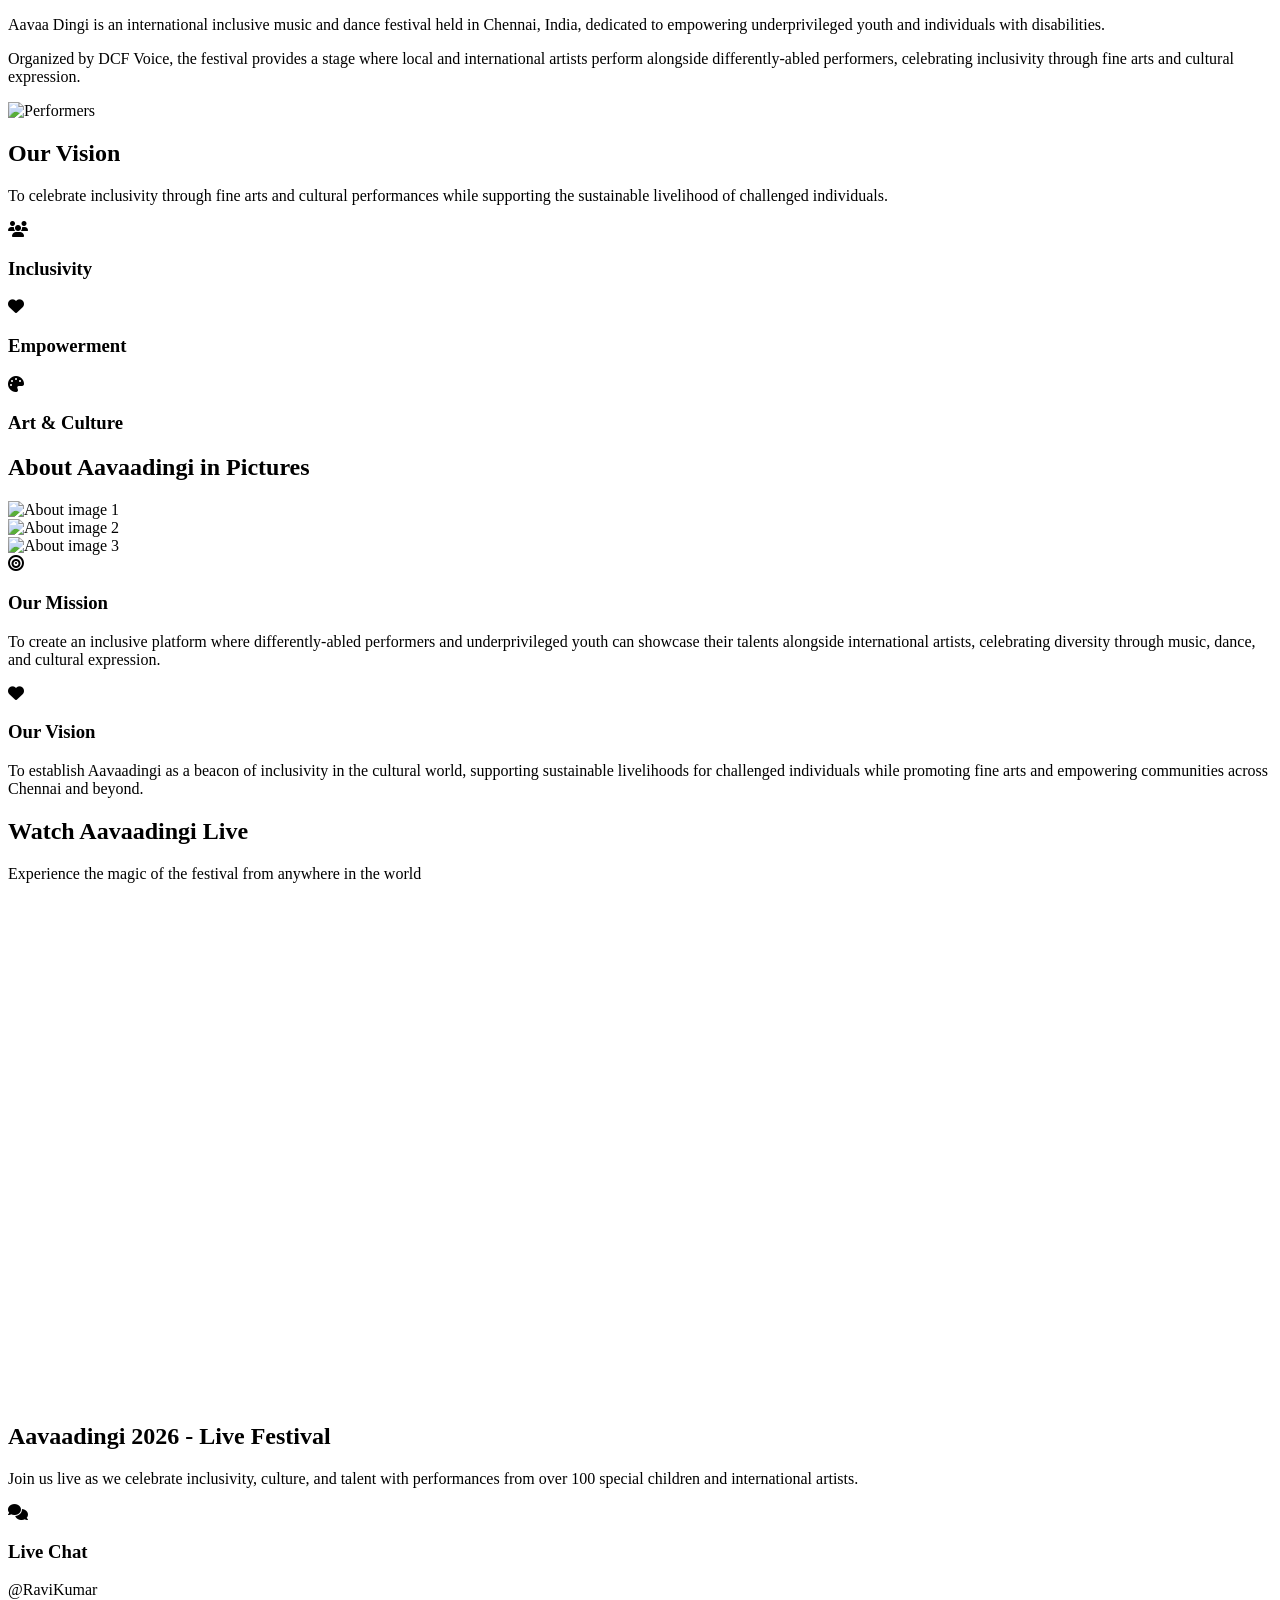
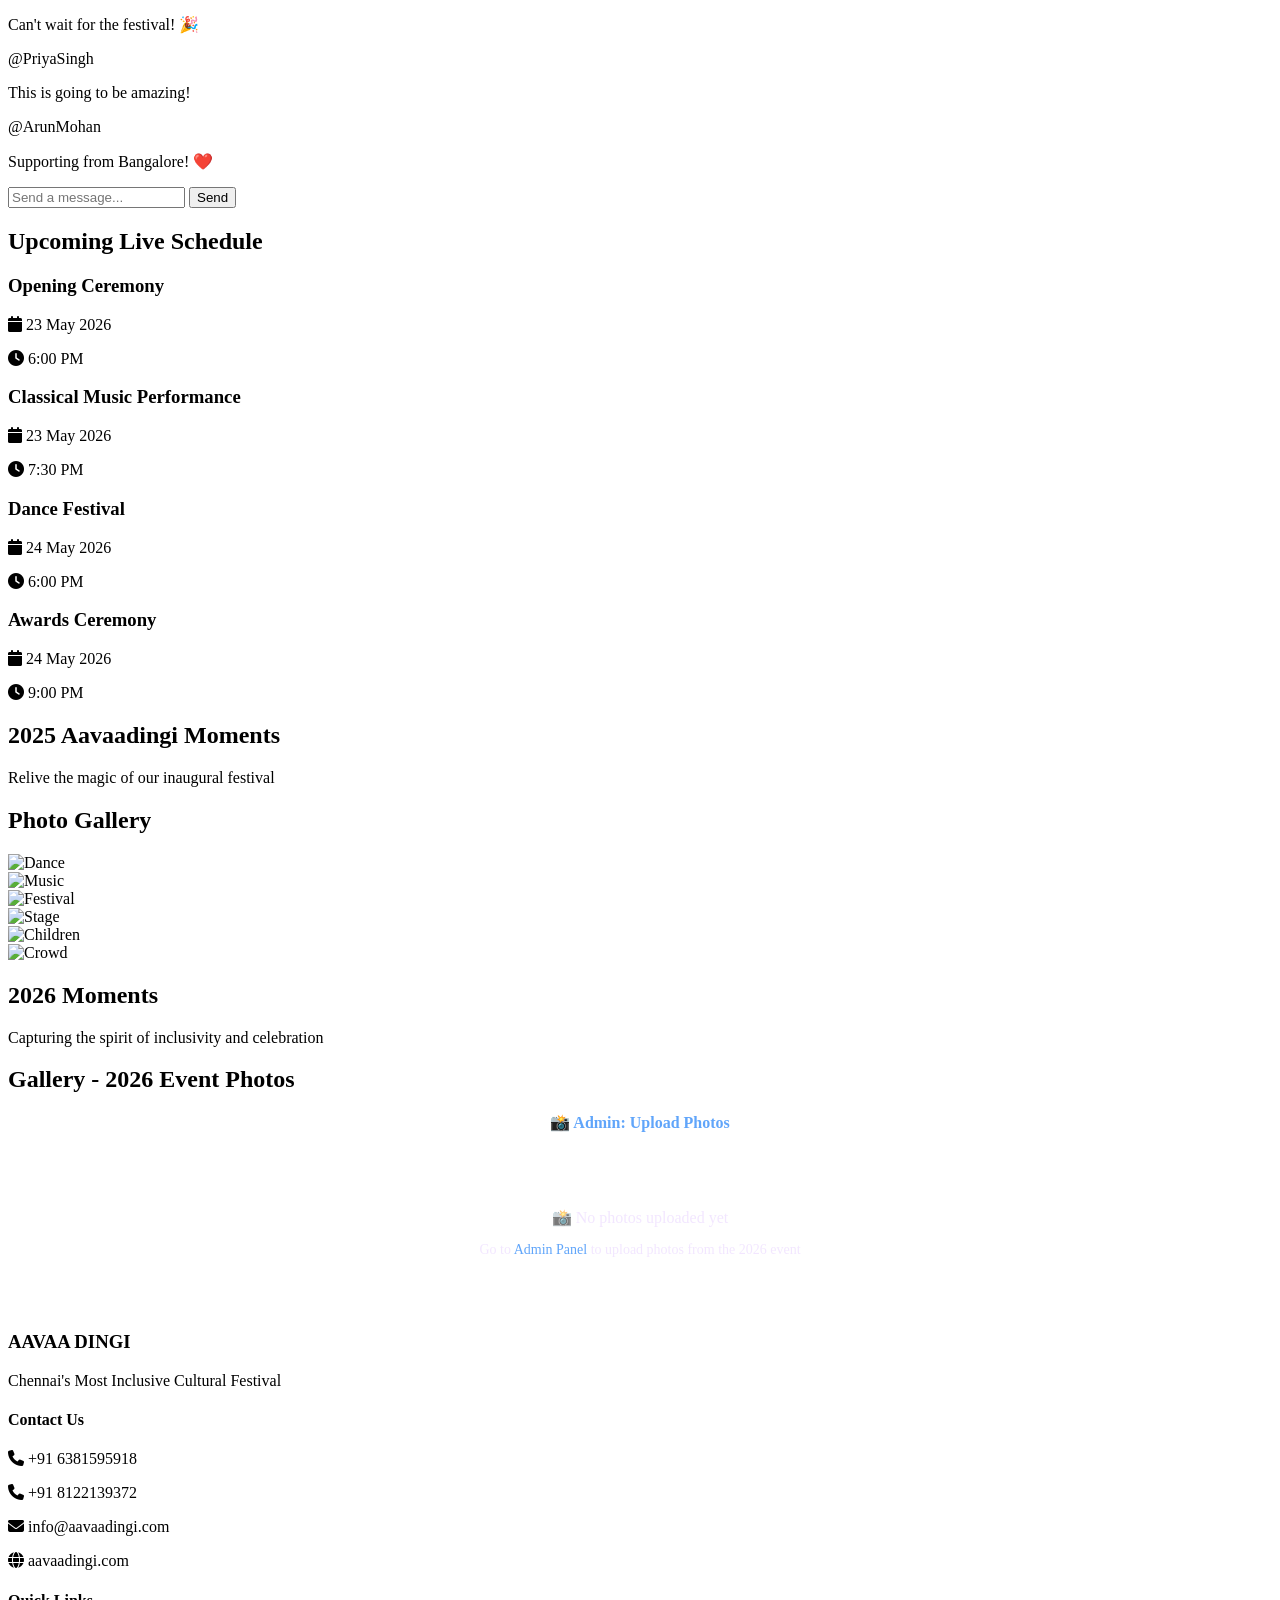
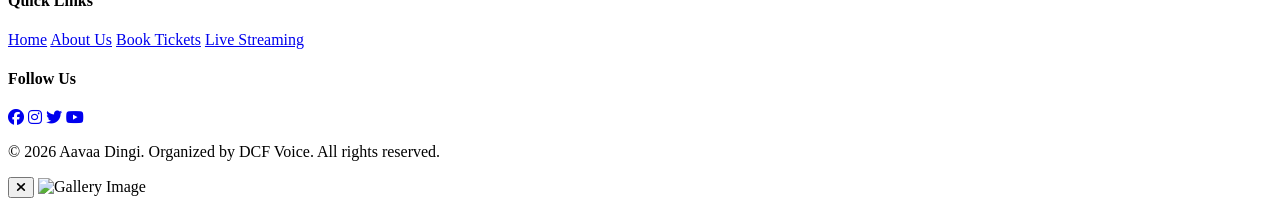
==== commit c93276e8: "Fix Razorpay API 400 error and add consolidated index.html - Fixed Razorpay order creation: added re" ====
--- a/tickets-main/Homepage/index.html
+++ b/tickets-main/Homepage/index.html
@@ -4,7 +4,7 @@
     <meta charset="UTF-8">
     <meta name="viewport" content="width=device-width, initial-scale=1.0">
     <title>Aavaadingi - Chennai's Most Inclusive Cultural Festival</title>
-    <link rel="stylesheet" href="styles.css">
+    <link rel="stylesheet" href="/static/homepage-styles.css">
     <link rel="stylesheet" href="https://cdnjs.cloudflare.com/ajax/libs/font-awesome/6.4.0/css/all.min.css">
 </head>
 <body>
@@ -12,7 +12,7 @@
     <nav id="navbar" class="navbar">
         <div class="nav-container">
             <a href="#home" class="logo">
-                <img src="images\aavaadingi.jpeg" alt="Aavaadingi logo" class="logo-img">
+                <img src="/images/aavaadingi.jpeg" alt="Aavaadingi logo" class="logo-img">
             </a>
             
             <!-- Desktop Menu -->
@@ -38,7 +38,7 @@
             <!-- Hero Section -->
             <section class="hero">
                 <div class="hero-bg">
-                    <img src="images/festival_performers.jpg" alt="Festival performers">
+                    <img src="/images/festival_performers.jpg" alt="Festival performers">
                     <div class="hero-overlay"></div>
                 </div>
 
@@ -71,8 +71,8 @@
                     </div>
 
                     <div class="hero-buttons fade-in">
-                        <a href="tickets/templates/home.html" class="btn btn-primary">Book Your Tickets</a>
-                        <a href="tickets/templates/home.html" class="btn btn-secondary">Tickets</a>
+                        <a href="tickets-main\templates\home.html" class="btn btn-primary">Book Your Tickets</a>
+                        <a href="/home" class="btn btn-secondary">Tickets</a>
                         <button class="btn btn-secondary">Become a Volunteer</button>
                     </div>
                 </div>
@@ -233,6 +233,76 @@
                 </div>
             </section>
 
+            <!-- Tickets Section -->
+            <section class="section" style="background: linear-gradient(135deg, rgba(20,15,60,0.3), rgba(40,10,70,0.2));">
+                <div class="container">
+                    <h2 class="section-title" style="color: #FFD700; margin-bottom: 3rem;">Choose Your Pass</h2>
+                    
+                    <div style="display: grid; grid-template-columns: repeat(auto-fit, minmax(280px, 1fr)); gap: 2rem; max-width: 1200px; margin: 0 auto;">
+                        <!-- General Ticket -->
+                        <div style="background: rgba(255,255,255,0.06); border: 1px solid rgba(255,215,0,0.18); border-radius: 20px; padding: 2rem; text-align: center; transition: all 0.35s;">
+                            <img src="https://img.freepik.com/free-vector/gradient-welcome-kit-illustration_23-2149240826.jpg" alt="General Pass" style="width: 150px; height: 150px; object-fit: cover; border-radius: 12px; margin-bottom: 1.5rem; border: 2px solid rgba(255,215,0,0.3);">
+                            <h3 style="font-size: 1.8rem; color: #ffea80; margin-bottom: 0.8rem;">General</h3>
+                            <p style="color: rgba(255,255,255,0.8); margin-bottom: 1.2rem;">Welcome kit</p>
+                            <div style="font-size: 2rem; font-weight: 900; color: #fff; background: linear-gradient(90deg, #ffd700, #ffaa00); background-clip: text; -webkit-text-fill-color: transparent; margin-bottom: 1.5rem;">₹500</div>
+                            <a href="/home" style="display: inline-block; padding: 0.8rem 1.5rem; background: rgba(255,215,0,0.15); border: 1px solid rgba(255,215,0,0.3); border-radius: 25px; color: #fff; text-decoration: none; transition: all 0.3s;">View Details</a>
+                        </div>
+
+                        <!-- Silver Ticket -->
+                        <div style="background: rgba(255,255,255,0.06); border: 1px solid rgba(255,215,0,0.18); border-radius: 20px; padding: 2rem; text-align: center; transition: all 0.35s;">
+                            <img src="https://img.freepik.com/free-photo/close-up-delicious-chicken-biryani_23-2151195235.jpg?w=300" alt="Silver Pass" style="width: 150px; height: 150px; object-fit: cover; border-radius: 12px; margin-bottom: 1.5rem; border: 2px solid rgba(255,215,0,0.3);">
+                            <h3 style="font-size: 1.8rem; color: #ffea80; margin-bottom: 0.8rem;">Silver</h3>
+                            <p style="color: rgba(255,255,255,0.8); margin-bottom: 1.2rem;">Welcome kit + Biryani (Veg or Non-Veg)</p>
+                            <div style="font-size: 2rem; font-weight: 900; color: #fff; background: linear-gradient(90deg, #ffd700, #ffaa00); background-clip: text; -webkit-text-fill-color: transparent; margin-bottom: 1.5rem;">₹1200</div>
+                            <a href="/home" style="display: inline-block; padding: 0.8rem 1.5rem; background: rgba(255,215,0,0.15); border: 1px solid rgba(255,215,0,0.3); border-radius: 25px; color: #fff; text-decoration: none; transition: all 0.3s;">View Details</a>
+                        </div>
+
+                        <!-- Gold Ticket -->
+                        <div style="background: rgba(255,255,255,0.06); border: 2px solid #ffd700; border-radius: 20px; padding: 2rem; text-align: center; box-shadow: 0 0 30px rgba(255,215,0,0.25);">
+                            <div style="display: flex; gap: 1rem; justify-content: center; margin-bottom: 1.5rem; flex-wrap: wrap;">
+                                <img src="https://img.freepik.com/free-photo/close-up-delicious-chicken-biryani_23-2151195235.jpg?w=300" alt="Biryani" style="width: 100px; height: 100px; object-fit: cover; border-radius: 12px; border: 1.5px solid rgba(255,215,0,0.35);">
+                                <img src="https://img.freepik.com/free-photo/t-shirt-mockup_23-2149394205.jpg" alt="T-Shirt" style="width: 100px; height: 100px; object-fit: cover; border-radius: 12px; border: 1.5px solid rgba(255,215,0,0.35);">
+                                <img src="https://img.freepik.com/free-photo/printed-coffee-mug-mockup_23-2149394210.jpg" alt="Mug" style="width: 100px; height: 100px; object-fit: cover; border-radius: 12px; border: 1.5px solid rgba(255,215,0,0.35);">
+                            </div>
+                            <h3 style="font-size: 1.8rem; color: #ffea80; margin-bottom: 0.8rem;">Gold</h3>
+                            <p style="color: rgba(255,255,255,0.8); margin-bottom: 1.2rem;">Welcome kit + Biryani + T-Shirt + Printed Mug</p>
+                            <div style="font-size: 2rem; font-weight: 900; color: #fff; background: linear-gradient(90deg, #ffd700, #ffaa00); background-clip: text; -webkit-text-fill-color: transparent; margin-bottom: 1.5rem;">₹1</div>
+                            <a href="/home" style="display: inline-block; padding: 0.8rem 1.5rem; background: linear-gradient(90deg, #ffd700, #ffaa00); border: none; border-radius: 25px; color: #111; font-weight: bold; text-decoration: none; transition: all 0.3s;">Book Now</a>
+                        </div>
+
+                        <!-- Platinum Ticket -->
+                        <div style="background: rgba(255,255,255,0.06); border: 1px solid rgba(255,215,0,0.18); border-radius: 20px; padding: 2rem; text-align: center; transition: all 0.35s;">
+                            <div style="display: flex; gap: 1rem; justify-content: center; margin-bottom: 1.5rem; flex-wrap: wrap;">
+                                <img src="https://img.freepik.com/free-photo/close-up-delicious-chicken-biryani_23-2151195235.jpg?w=300" alt="Biryani" style="width: 90px; height: 90px; object-fit: cover; border-radius: 10px; border: 1px solid rgba(255,215,0,0.3);">
+                                <img src="https://img.freepik.com/free-photo/t-shirt-mockup_23-2149394205.jpg" alt="T-Shirt" style="width: 90px; height: 90px; object-fit: cover; border-radius: 10px; border: 1px solid rgba(255,215,0,0.3);">
+                                <img src="https://img.freepik.com/free-photo/printed-coffee-mug-mockup_23-2149394210.jpg" alt="Mug" style="width: 90px; height: 90px; object-fit: cover; border-radius: 10px; border: 1px solid rgba(255,215,0,0.3);">
+                                <img src="https://img.freepik.com/free-vector/realistic-golden-award-trophy_23-2149169273.jpg" alt="Award" style="width: 90px; height: 90px; object-fit: cover; border-radius: 10px; border: 1px solid rgba(255,215,0,0.3);">
+                            </div>
+                            <h3 style="font-size: 1.8rem; color: #ffea80; margin-bottom: 0.8rem;">Platinum</h3>
+                            <p style="color: rgba(255,255,255,0.8); margin-bottom: 1.2rem;">+ PRI Award</p>
+                            <div style="font-size: 2rem; font-weight: 900; color: #fff; background: linear-gradient(90deg, #ffd700, #ffaa00); background-clip: text; -webkit-text-fill-color: transparent; margin-bottom: 1.5rem;">₹5000</div>
+                            <a href="/home" style="display: inline-block; padding: 0.8rem 1.5rem; background: rgba(255,215,0,0.15); border: 1px solid rgba(255,215,0,0.3); border-radius: 25px; color: #fff; text-decoration: none; transition: all 0.3s;">View Details</a>
+                        </div>
+
+                        <!-- VIP Ticket -->
+                        <div style="background: rgba(255,255,255,0.06); border: 1px solid rgba(255,215,0,0.18); border-radius: 20px; padding: 2rem; text-align: center; transition: all 0.35s;">
+                            <div style="display: flex; gap: 1rem; justify-content: center; margin-bottom: 1.5rem; flex-wrap: wrap;">
+                                <img src="https://img.freepik.com/free-photo/close-up-delicious-chicken-biryani_23-2151195235.jpg?w=300" alt="Biryani" style="width: 90px; height: 90px; object-fit: cover; border-radius: 10px; border: 1px solid rgba(255,215,0,0.3);">
+                                <img src="https://img.freepik.com/free-photo/t-shirt-mockup_23-2149394205.jpg" alt="T-Shirt" style="width: 90px; height: 90px; object-fit: cover; border-radius: 10px; border: 1px solid rgba(255,215,0,0.3);">
+                                <img src="https://img.freepik.com/free-photo/printed-coffee-mug-mockup_23-2149394210.jpg" alt="Mug" style="width: 90px; height: 90px; object-fit: cover; border-radius: 10px; border: 1px solid rgba(255,215,0,0.3);">
+                                <img src="https://img.freepik.com/free-vector/realistic-golden-award-trophy-medal_23-2149169280.jpg" alt="Award" style="width: 90px; height: 90px; object-fit: cover; border-radius: 10px; border: 1px solid rgba(255,215,0,0.3);">
+                            </div>
+                            <h3 style="font-size: 1.8rem; color: #ffea80; margin-bottom: 0.8rem;">VIP</h3>
+                            <p style="color: rgba(255,255,255,0.8); margin-bottom: 1.2rem;">+ Wall of Frame</p>
+                            <div style="font-size: 2rem; font-weight: 900; color: #fff; background: linear-gradient(90deg, #ffd700, #ffaa00); background-clip: text; -webkit-text-fill-color: transparent; margin-bottom: 1.5rem;">₹10000</div>
+                            <a href="/home" style="display: inline-block; padding: 0.8rem 1.5rem; background: rgba(255,215,0,0.15); border: 1px solid rgba(255,215,0,0.3); border-radius: 25px; color: #fff; text-decoration: none; transition: all 0.3s;">View Details</a>
+                        </div>
+                    </div>
+
+                    <p style="text-align: center; font-size: 1.1rem; color: #ddd; margin-top: 3rem;">Bulk Booking Offer: 4+ tickets – 15% OFF</p>
+                </div>
+            </section>
+
             <!-- CTA Section -->
             <section class="cta-section">
                 <div class="cta-bg">
@@ -245,7 +315,7 @@
                     <p class="cta-description">Join us in celebrating inclusivity, empowering talent, and creating unforgettable memories at Chennai's most vibrant cultural festival.</p>
                     
                     <div class="cta-buttons">
-                        <a href="tickets/templates/home.html" class="btn btn-primary">Book Your Tickets</a>
+                        <a href="/home" class="btn btn-primary">Book Your Tickets</a>
                         <button class="btn btn-secondary">Volunteer</button>
                         <button class="btn btn-outline">Sponsor</button>
                     </div>
@@ -479,7 +549,7 @@
                 <div class="container">
                     <h2 class="section-title">Gallery - 2026 Event Photos</h2>
                     <p style="text-align: center; color: rgba(233, 213, 255, 0.8); margin-bottom: 20px;">
-                        <a href="admin.html" style="color: #60A5FA; text-decoration: none; font-weight: 600;">📸 Admin: Upload Photos</a>
+                        <a href="/admin" style="color: #60A5FA; text-decoration: none; font-weight: 600;">📸 Admin: Upload Photos</a>
                     </p>
                     
                     <div class="gallery-grid" id="moments2026Gallery">
@@ -511,7 +581,7 @@
                     <h4>Quick Links</h4>
                     <a href="#home" data-page="home">Home</a>
                     <a href="#about" data-page="about">About Us</a>
-                    <a href="tickets/templates/home.html">Book Tickets</a>
+                    <a href="/home">Book Tickets</a>
                     <a href="#live" data-page="live">Live Streaming</a>
                 </div>
 
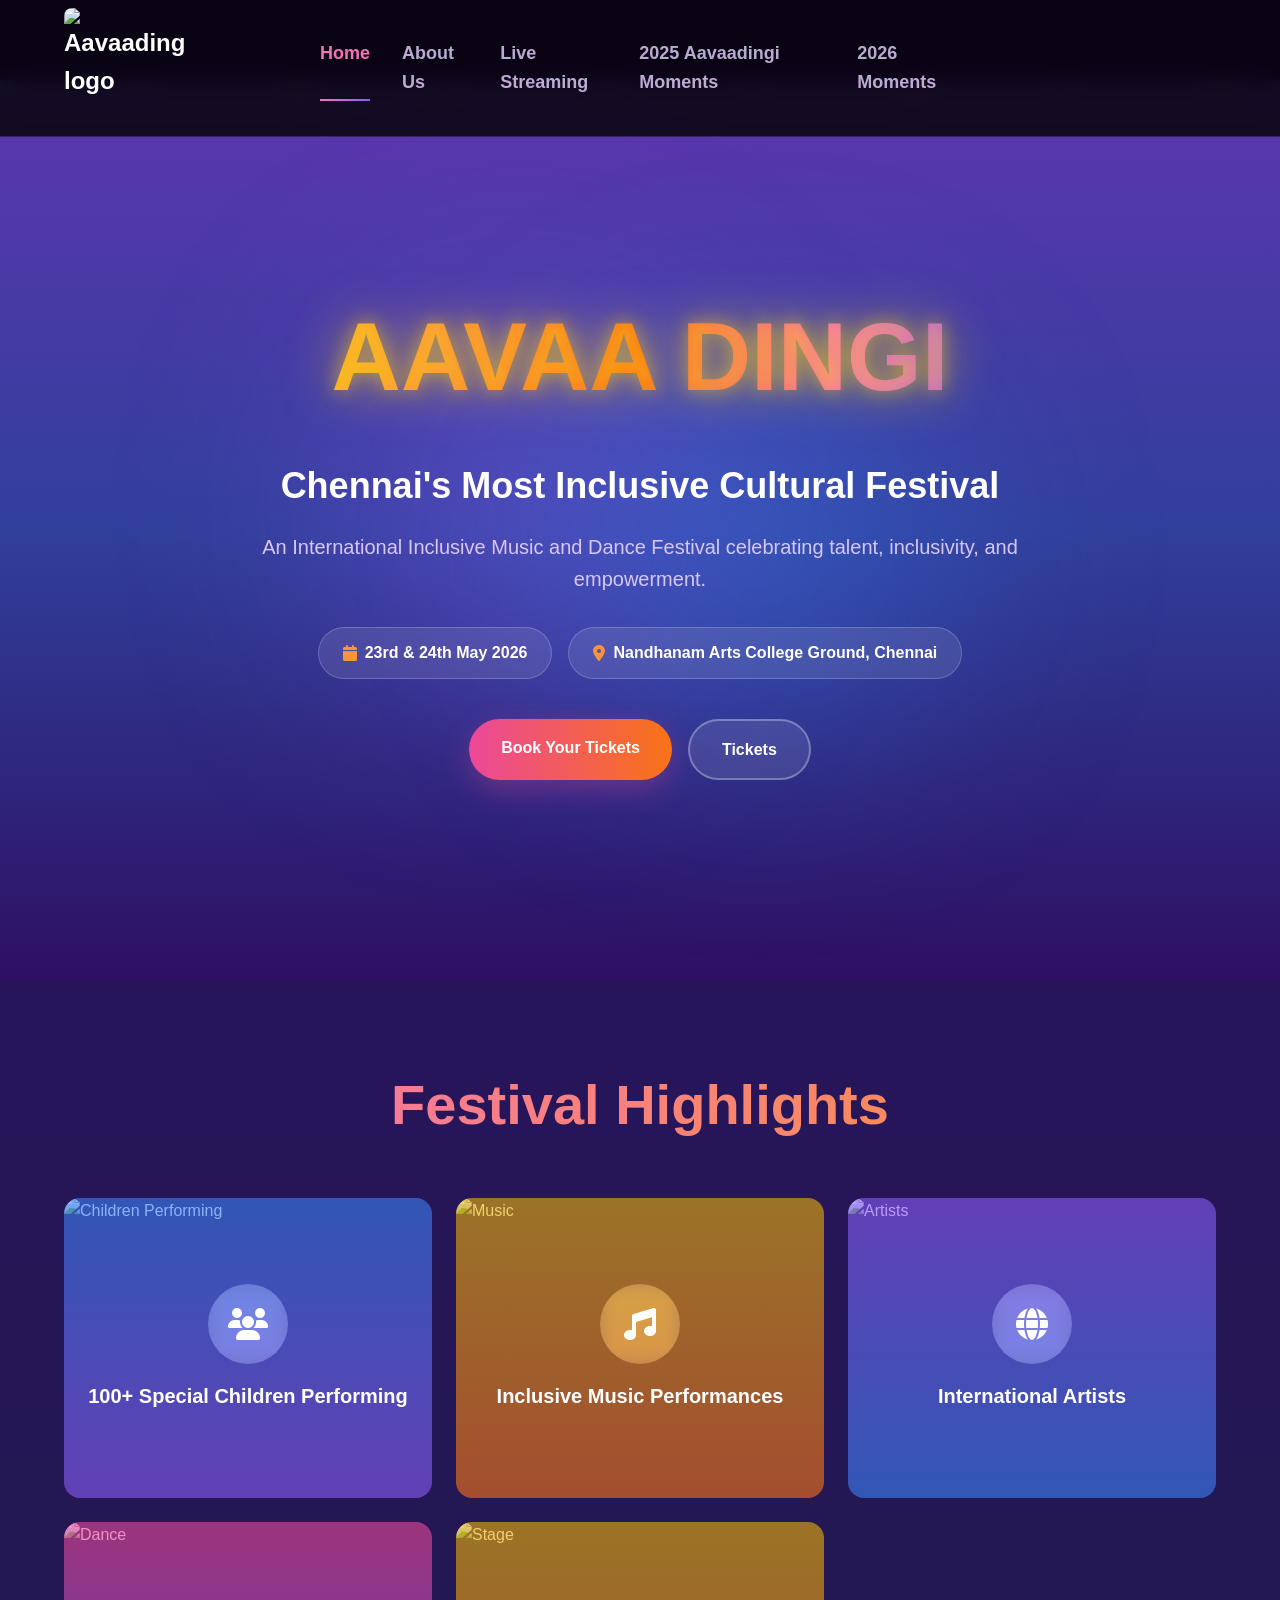
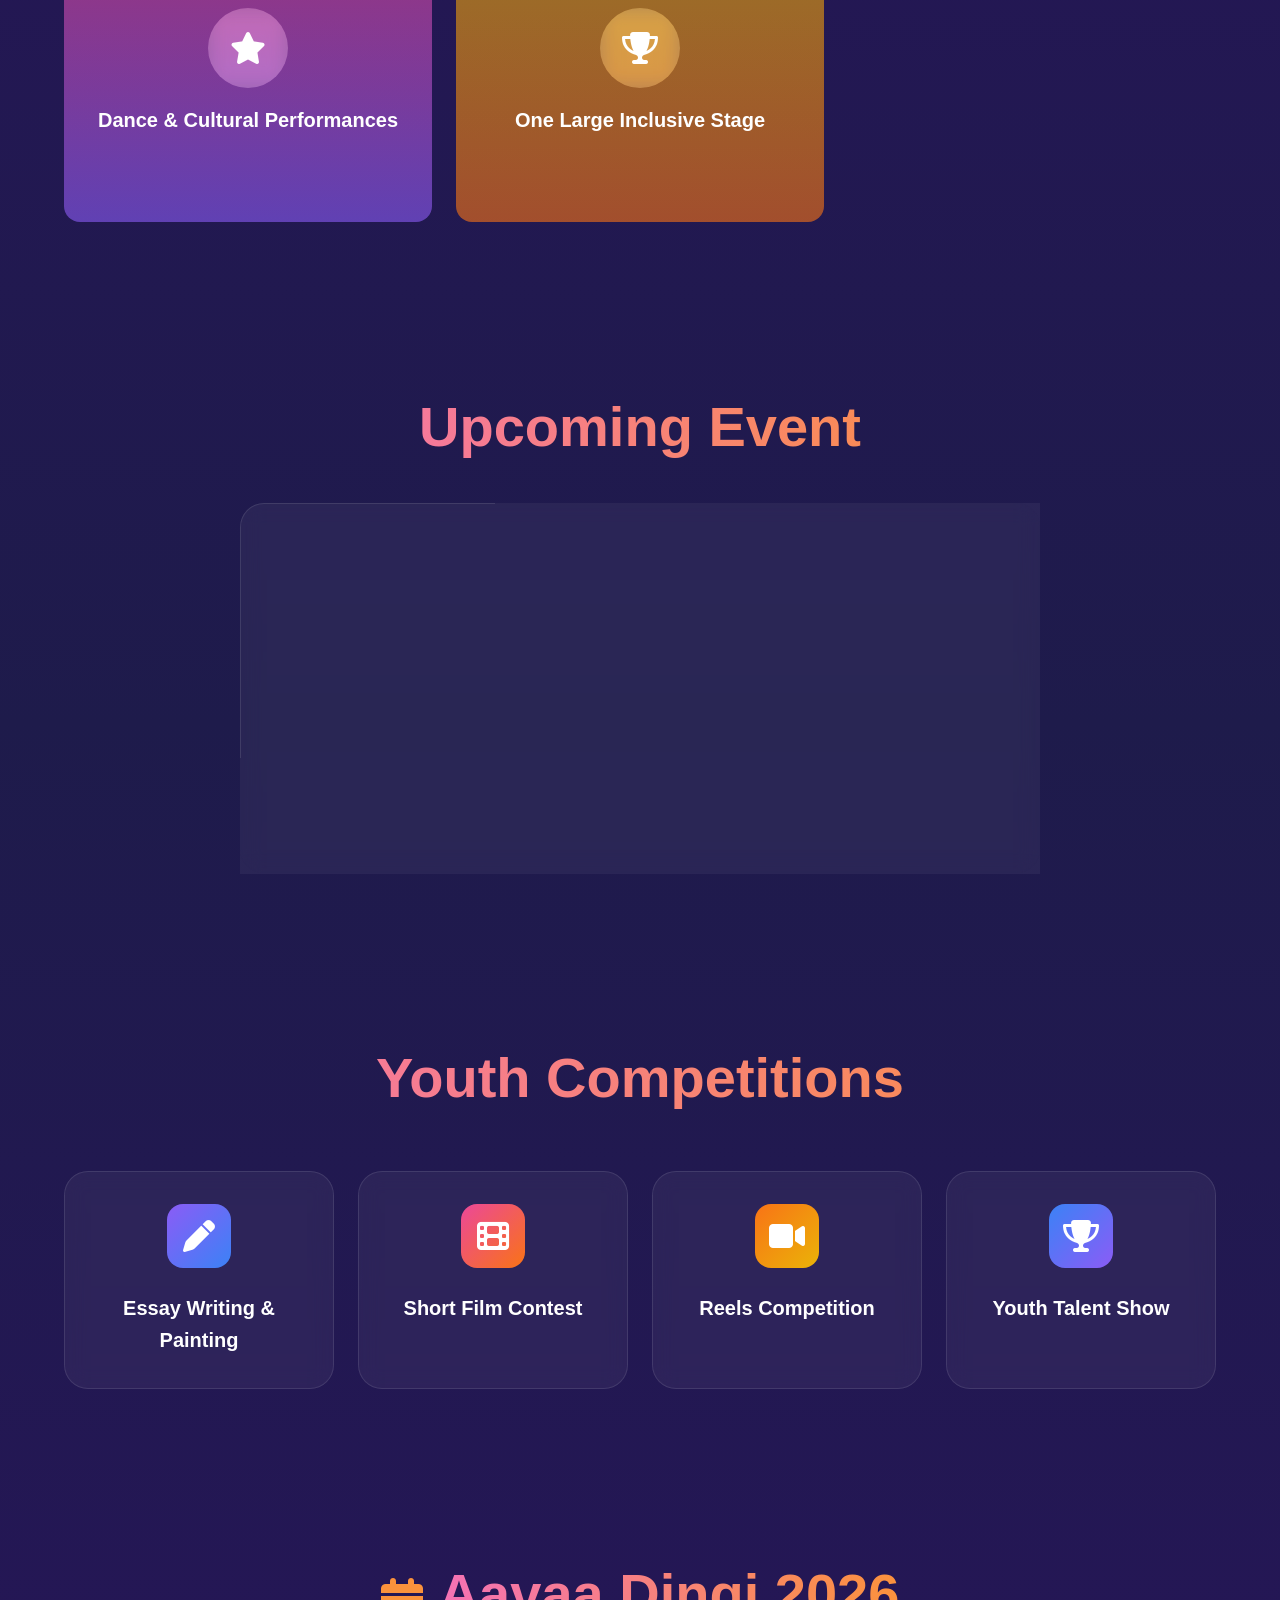
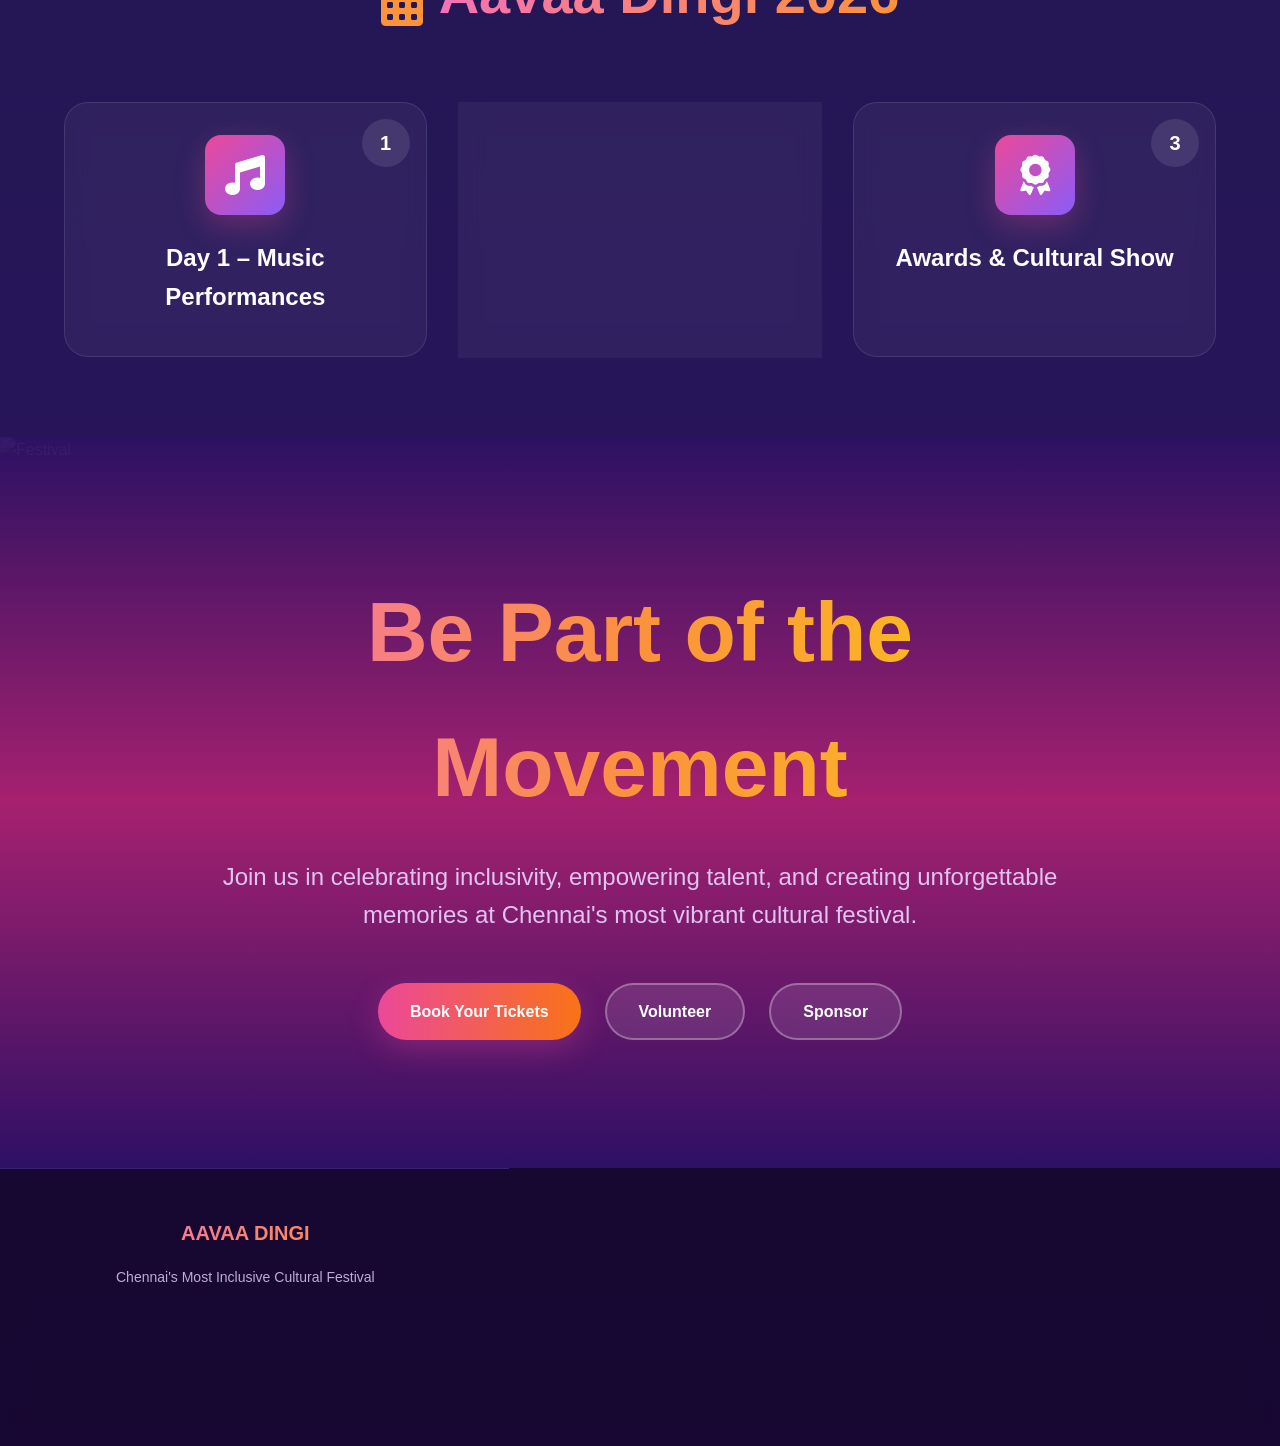
==== commit 7ec3d308: "Add attendee information form to ticket confirmation - Added form to ticketconfirmation.html for nam" ====
--- a/tickets-main/Homepage/index.html
+++ b/tickets-main/Homepage/index.html
@@ -3,9 +3,1467 @@
 <head>
     <meta charset="UTF-8">
     <meta name="viewport" content="width=device-width, initial-scale=1.0">
+    <meta http-equiv="X-UA-Compatible" content="IE=edge">
+    <meta name="referrer" content="strict-origin-when-cross-origin">
     <title>Aavaadingi - Chennai's Most Inclusive Cultural Festival</title>
-    <link rel="stylesheet" href="/static/homepage-styles.css">
-    <link rel="stylesheet" href="https://cdnjs.cloudflare.com/ajax/libs/font-awesome/6.4.0/css/all.min.css">
+    <link rel="stylesheet" href="https://cdnjs.cloudflare.com/ajax/libs/font-awesome/6.4.0/css/all.min.css" integrity="sha512-1ycn6IcaQQ40/MKBW2a4yuNQ/+/JSA+Lfvv4009OXHFeJTYr0ty4v5JQNZM2y4v5K9wGrgarstIjKPG0ZvTQMA==" crossorigin="anonymous" referrerpolicy="no-referrer">
+    <style>
+/* Reset and Base Styles */
+* {
+    margin: 0;
+    padding: 0;
+    box-sizing: border-box;
+}
+
+:root {
+    --purple-500: #8B5CF6;
+    --purple-600: #7C3AED;
+    --purple-900: #4C1D95;
+    --purple-950: #2E1065;
+    --pink-400: #F472B6;
+    --pink-500: #EC4899;
+    --orange-400: #FB923C;
+    --orange-500: #F97316;
+    --blue-400: #60A5FA;
+    --blue-500: #3B82F6;
+    --yellow-400: #FACC15;
+    --yellow-500: #EAB308;
+    --indigo-950: #1E1B4B;
+}
+
+body {
+    font-family: -apple-system, BlinkMacSystemFont, 'Segoe UI', Roboto, 'Helvetica Neue', Arial, sans-serif;
+    background: linear-gradient(to bottom, var(--purple-950), var(--indigo-950), var(--purple-950));
+    color: white;
+    overflow-x: hidden;
+    line-height: 1.6;
+}
+
+.container {
+    max-width: 1200px;
+    margin: 0 auto;
+    padding: 0 24px;
+}
+
+.container-wide {
+    max-width: 1400px;
+    margin: 0 auto;
+    padding: 0 24px;
+}
+
+/* Navigation */
+.navbar {
+    position: fixed;
+    top: 0;
+    left: 0;
+    right: 0;
+    z-index: 1000;
+    background: rgba(0, 0, 0, 0.8);
+    backdrop-filter: blur(10px);
+    border-bottom: 1px solid rgba(139, 92, 246, 0.3);
+}
+
+.nav-container {
+    max-width: 1200px;
+    margin: 0 auto;
+    padding: 8px 24px;
+    display: flex;
+    justify-content: space-between;
+    align-items: center;
+}
+
+.logo {
+    display: inline-flex;
+    align-items: center;
+    gap: 10px;
+    font-size: 24px;
+    font-weight: bold;
+    color: white;
+    text-decoration: none;
+}
+
+.logo-img {
+    width: 120px;
+    height: 120px;
+    object-fit: contain;
+    border-radius: 8px;
+    border: none;
+    box-shadow: none;
+    background: transparent;
+}
+
+.logo {
+    padding: 0;
+}
+
+.nav-menu {
+    display: flex;
+    gap: 32px;
+    position: absolute;
+    left: 50%;
+    transform: translateX(-50%);
+}
+
+.nav-link {
+    color: rgba(233, 213, 255, 0.8);
+    text-decoration: none;
+    font-weight: 600;
+    position: relative;
+    transition: color 0.3s;
+    font-size: 18px;
+}
+
+.nav-link:hover,
+.nav-link.active {
+    color: var(--pink-400);
+}
+
+.nav-link.active::after {
+    content: '';
+    position: absolute;
+    bottom: -4px;
+    left: 0;
+    right: 0;
+    height: 2px;
+    background: linear-gradient(to right, var(--pink-400), var(--purple-500));
+}
+
+.mobile-menu-btn {
+    display: none;
+    background: none;
+    border: none;
+    color: white;
+    font-size: 24px;
+    cursor: pointer;
+}
+
+/* Page System */
+#pageContainer {
+    padding-top: 80px;
+}
+
+.page {
+    display: none;
+}
+
+.page.active {
+    display: block;
+}
+
+/* Hero Section */
+.hero {
+    position: relative;
+    min-height: 100vh;
+    display: flex;
+    align-items: center;
+    justify-content: center;
+    overflow: hidden;
+}
+
+.hero-bg {
+    position: absolute;
+    inset: 0;
+    z-index: 0;
+}
+
+.hero-bg img {
+    width: 100%;
+    height: 100%;
+    object-fit: cover;
+    opacity: 0.3;
+}
+
+.hero-overlay {
+    position: absolute;
+    inset: 0;
+    background: linear-gradient(to bottom, rgba(139, 92, 246, 0.5), rgba(59, 130, 246, 0.4), rgba(46, 16, 101, 0.9));
+}
+
+.music-notes {
+    position: absolute;
+    inset: 0;
+    z-index: 1;
+    overflow: hidden;
+    pointer-events: none;
+}
+
+.note {
+    position: absolute;
+    color: rgba(244, 114, 182, 0.3);
+    font-size: 20px;
+    animation: float 15s linear infinite;
+}
+
+.note:nth-child(1) { left: 10%; animation-delay: 0s; }
+.note:nth-child(2) { left: 22%; animation-delay: 2s; font-size: 30px; }
+.note:nth-child(3) { left: 34%; animation-delay: 4s; }
+.note:nth-child(4) { left: 46%; animation-delay: 6s; font-size: 25px; }
+.note:nth-child(5) { left: 58%; animation-delay: 8s; }
+.note:nth-child(6) { left: 70%; animation-delay: 10s; font-size: 35px; }
+.note:nth-child(7) { left: 82%; animation-delay: 12s; }
+.note:nth-child(8) { left: 94%; animation-delay: 14s; font-size: 28px; }
+
+@keyframes float {
+    0% {
+        transform: translateY(100vh);
+        opacity: 0;
+    }
+    10%, 90% {
+        opacity: 1;
+    }
+    100% {
+        transform: translateY(-100vh);
+        opacity: 0;
+    }
+}
+
+.hero-content {
+    position: relative;
+    z-index: 10;
+    text-align: center;
+    padding: 80px 24px;
+    max-width: 1000px;
+}
+
+.hero-main-logo {
+    width: 120px;
+    height: 120px;
+    object-fit: contain;
+    margin: 0 auto 20px;
+    display: block;
+}
+
+.hero-title {
+    font-size: clamp(48px, 10vw, 96px);
+    font-weight: bold;
+    margin-bottom: 24px;
+    color: transparent;
+    background: linear-gradient(90deg, var(--yellow-400) 0%, var(--orange-400) 25%, var(--orange-500) 50%, var(--pink-400) 75%, var(--purple-500) 100%);
+    -webkit-background-clip: text;
+    -webkit-text-fill-color: transparent;
+    background-clip: text;
+    text-shadow: 0 0 18px rgba(250, 204, 21, 0.55);
+    filter: drop-shadow(0 0 25px rgba(250, 204, 21, 0.6));
+}
+
+.hero-subtitle {
+    font-size: clamp(24px, 4vw, 36px);
+    font-weight: 600;
+    margin-bottom: 16px;
+}
+
+.hero-description {
+    font-size: clamp(16px, 2vw, 20px);
+    color: rgba(233, 213, 255, 0.9);
+    max-width: 800px;
+    margin: 0 auto 32px;
+}
+
+.event-badges {
+    display: flex;
+    flex-wrap: wrap;
+    justify-content: center;
+    gap: 16px;
+    margin-bottom: 40px;
+}
+
+.badge {
+    display: flex;
+    align-items: center;
+    gap: 8px;
+    background: rgba(255, 255, 255, 0.1);
+    backdrop-filter: blur(10px);
+    border: 1px solid rgba(255, 255, 255, 0.2);
+    border-radius: 50px;
+    padding: 12px 24px;
+    font-weight: 600;
+    transition: transform 0.3s;
+}
+
+.badge:hover {
+    transform: scale(1.05);
+}
+
+.badge i {
+    color: var(--orange-400);
+}
+
+.hero-buttons {
+    display: flex;
+    flex-wrap: wrap;
+    justify-content: center;
+    gap: 16px;
+}
+
+.glow-effect {
+    position: absolute;
+    width: 400px;
+    height: 400px;
+    border-radius: 50%;
+    filter: blur(100px);
+    pointer-events: none;
+}
+
+.glow-left {
+    top: 25%;
+    left: 25%;
+    background: rgba(139, 92, 246, 0.3);
+}
+
+.glow-right {
+    bottom: 25%;
+    right: 25%;
+    background: rgba(59, 130, 246, 0.3);
+}
+
+/* Buttons */
+.btn {
+    padding: 16px 32px;
+    border: none;
+    border-radius: 50px;
+    font-weight: bold;
+    font-size: 16px;
+    cursor: pointer;
+    transition: all 0.3s;
+    text-decoration: none;
+    display: inline-block;
+}
+
+.btn-primary {
+    background: linear-gradient(to right, var(--pink-500), var(--orange-500));
+    color: white;
+    box-shadow: 0 10px 30px rgba(236, 72, 153, 0.3);
+}
+
+.btn-primary:hover {
+    transform: scale(1.05);
+    box-shadow: 0 15px 40px rgba(236, 72, 153, 0.5);
+}
+
+.btn-secondary {
+    background: rgba(255, 255, 255, 0.1);
+    backdrop-filter: blur(10px);
+    border: 2px solid rgba(255, 255, 255, 0.3);
+    color: white;
+}
+
+.btn-secondary:hover {
+    background: rgba(255, 255, 255, 0.2);
+    transform: scale(1.05);
+}
+
+.btn-outline {
+    background: rgba(255, 255, 255, 0.1);
+    backdrop-filter: blur(10px);
+    border: 2px solid rgba(255, 255, 255, 0.3);
+    color: white;
+}
+
+.btn-outline:hover {
+    background: rgba(255, 255, 255, 0.2);
+}
+
+.btn-full {
+    width: 100%;
+}
+
+/* Sections */
+.section {
+    padding: 80px 0;
+    position: relative;
+}
+
+.section-title {
+    text-align: center;
+    font-size: clamp(36px, 6vw, 56px);
+    font-weight: bold;
+    margin-bottom: 16px;
+    background: linear-gradient(to right, var(--pink-400), var(--orange-400));
+    -webkit-background-clip: text;
+    -webkit-text-fill-color: transparent;
+    background-clip: text;
+}
+
+.section-subtitle {
+    text-align: center;
+    font-size: clamp(18px, 3vw, 24px);
+    color: rgba(233, 213, 255, 0.8);
+    max-width: 800px;
+    margin: 0 auto 48px;
+}
+
+/* Highlights Section */
+.highlights-grid {
+    display: grid;
+    grid-template-columns: repeat(auto-fit, minmax(280px, 1fr));
+    gap: 24px;
+    margin-top: 48px;
+}
+
+.highlight-card {
+    position: relative;
+    border-radius: 16px;
+    overflow: hidden;
+    height: 300px;
+    cursor: pointer;
+    animation: fadeInUp 0.6s forwards;
+    animation-delay: var(--delay);
+    opacity: 0;
+}
+
+@keyframes fadeInUp {
+    to {
+        opacity: 1;
+        transform: translateY(0);
+    }
+    from {
+        opacity: 0;
+        transform: translateY(30px);
+    }
+}
+
+.highlight-card img {
+    width: 100%;
+    height: 100%;
+    object-fit: cover;
+}
+
+.highlight-overlay {
+    position: absolute;
+    inset: 0;
+    opacity: 0.6;
+    transition: opacity 0.3s;
+}
+
+.highlight-card:hover .highlight-overlay {
+    opacity: 0.7;
+}
+
+.overlay-purple {
+    background: linear-gradient(to top, var(--purple-500), var(--blue-500));
+}
+
+.overlay-orange {
+    background: linear-gradient(to top, var(--orange-500), var(--yellow-500));
+}
+
+.overlay-blue {
+    background: linear-gradient(to top, var(--blue-500), var(--purple-500));
+}
+
+.overlay-pink {
+    background: linear-gradient(to top, var(--purple-500), var(--pink-500));
+}
+
+.overlay-yellow {
+    background: linear-gradient(to top, var(--orange-500), var(--yellow-500));
+}
+
+.highlight-content {
+    position: absolute;
+    inset: 0;
+    display: flex;
+    flex-direction: column;
+    align-items: center;
+    justify-content: center;
+    text-align: center;
+    padding: 24px;
+}
+
+.highlight-icon {
+    background: rgba(255, 255, 255, 0.2);
+    backdrop-filter: blur(10px);
+    border-radius: 50%;
+    width: 80px;
+    height: 80px;
+    display: flex;
+    align-items: center;
+    justify-content: center;
+    margin-bottom: 16px;
+    transition: transform 0.3s;
+}
+
+.highlight-card:hover .highlight-icon {
+    transform: scale(1.1);
+}
+
+.highlight-icon i {
+    font-size: 32px;
+}
+
+.highlight-content h3 {
+    font-size: 20px;
+    font-weight: bold;
+}
+
+/* Countdown Section */
+.countdown-section {
+    position: relative;
+    overflow: hidden;
+}
+
+.countdown-content {
+    text-align: center;
+    max-width: 800px;
+    margin: 0 auto;
+}
+
+.countdown-card {
+    background: rgba(255, 255, 255, 0.05);
+    backdrop-filter: blur(10px);
+    border: 1px solid rgba(255, 255, 255, 0.1);
+    border-radius: 24px;
+    padding: 48px;
+    margin-top: 32px;
+}
+
+.countdown-label {
+    font-size: 24px;
+    color: rgba(233, 213, 255, 0.8);
+    margin-bottom: 16px;
+}
+
+.countdown-date {
+    font-size: 96px;
+    font-weight: bold;
+    line-height: 1;
+    margin-bottom: 8px;
+}
+
+.countdown-month {
+    font-size: 36px;
+    color: rgba(233, 213, 255, 0.8);
+    margin-bottom: 24px;
+}
+
+.countdown-location {
+    font-size: 20px;
+    color: rgba(233, 213, 255, 0.8);
+}
+
+/* Competitions Section */
+.competitions-grid {
+    display: grid;
+    grid-template-columns: repeat(auto-fit, minmax(250px, 1fr));
+    gap: 24px;
+    margin-top: 48px;
+}
+
+.competition-card {
+    background: rgba(255, 255, 255, 0.05);
+    backdrop-filter: blur(10px);
+    border: 1px solid rgba(255, 255, 255, 0.1);
+    border-radius: 24px;
+    padding: 32px;
+    text-align: center;
+    transition: all 0.3s;
+}
+
+.competition-card:hover {
+    transform: translateY(-10px) scale(1.05);
+    border-color: rgba(255, 255, 255, 0.3);
+}
+
+.competition-icon {
+    width: 64px;
+    height: 64px;
+    margin: 0 auto 24px;
+    border-radius: 16px;
+    display: flex;
+    align-items: center;
+    justify-content: center;
+    transition: transform 0.3s;
+}
+
+.competition-card:hover .competition-icon {
+    transform: rotate(6deg);
+}
+
+.competition-icon i {
+    font-size: 32px;
+}
+
+.card-purple .competition-icon {
+    background: linear-gradient(to bottom right, var(--purple-500), var(--blue-500));
+}
+
+.card-pink .competition-icon {
+    background: linear-gradient(to bottom right, var(--pink-500), var(--orange-500));
+}
+
+.card-orange .competition-icon {
+    background: linear-gradient(to bottom right, var(--orange-500), var(--yellow-500));
+}
+
+.card-blue .competition-icon {
+    background: linear-gradient(to bottom right, var(--blue-500), var(--purple-500));
+}
+
+.competition-card h3 {
+    font-size: 20px;
+}
+
+/* Timeline Section */
+.timeline-header {
+    display: flex;
+    align-items: center;
+    justify-content: center;
+    gap: 16px;
+    margin-bottom: 48px;
+}
+
+.timeline-calendar-icon {
+    font-size: 48px;
+    color: var(--orange-400);
+}
+
+.timeline-grid {
+    display: grid;
+    grid-template-columns: repeat(auto-fit, minmax(300px, 1fr));
+    gap: 32px;
+}
+
+.timeline-card {
+    position: relative;
+    background: rgba(255, 255, 255, 0.05);
+    backdrop-filter: blur(10px);
+    border: 1px solid rgba(255, 255, 255, 0.1);
+    border-radius: 24px;
+    padding: 32px;
+    text-align: center;
+    transition: all 0.3s;
+    overflow: hidden;
+}
+
+.timeline-card:hover {
+    transform: translateY(-10px);
+    border-color: rgba(255, 255, 255, 0.3);
+}
+
+.timeline-number {
+    position: absolute;
+    top: 16px;
+    right: 16px;
+    width: 48px;
+    height: 48px;
+    border-radius: 50%;
+    background: rgba(255, 255, 255, 0.1);
+    display: flex;
+    align-items: center;
+    justify-content: center;
+    font-size: 20px;
+    font-weight: bold;
+}
+
+.timeline-icon {
+    width: 80px;
+    height: 80px;
+    margin: 0 auto 24px;
+    border-radius: 16px;
+    background: linear-gradient(to bottom right, var(--pink-500), var(--purple-500));
+    display: flex;
+    align-items: center;
+    justify-content: center;
+    box-shadow: 0 10px 30px rgba(236, 72, 153, 0.3);
+    transition: transform 0.3s;
+}
+
+.timeline-card:hover .timeline-icon {
+    transform: scale(1.1);
+}
+
+.timeline-icon i {
+    font-size: 40px;
+}
+
+.timeline-card h3 {
+    font-size: 24px;
+    margin-bottom: 8px;
+}
+
+/* CTA Section */
+.cta-section {
+    position: relative;
+    padding: 128px 24px;
+    overflow: hidden;
+}
+
+.cta-bg {
+    position: absolute;
+    inset: 0;
+    z-index: 0;
+}
+
+.cta-bg img {
+    width: 100%;
+    height: 100%;
+    object-fit: cover;
+    opacity: 0.2;
+}
+
+.cta-overlay {
+    position: absolute;
+    inset: 0;
+    background: linear-gradient(to bottom, rgba(46, 16, 101, 0.8), rgba(219, 39, 119, 0.7), rgba(46, 16, 101, 0.8));
+}
+
+.cta-content {
+    position: relative;
+    z-index: 10;
+    text-align: center;
+    max-width: 900px;
+    margin: 0 auto;
+}
+
+.cta-title {
+    font-size: clamp(48px, 8vw, 84px);
+    font-weight: bold;
+    margin-bottom: 24px;
+    background: linear-gradient(to right, var(--pink-400), var(--orange-400), var(--yellow-400));
+    -webkit-background-clip: text;
+    -webkit-text-fill-color: transparent;
+    background-clip: text;
+}
+
+.cta-description {
+    font-size: clamp(18px, 3vw, 24px);
+    color: rgba(233, 213, 255, 0.9);
+    margin-bottom: 48px;
+}
+
+.cta-buttons {
+    display: flex;
+    flex-wrap: wrap;
+    justify-content: center;
+    gap: 24px;
+}
+
+/* Page Hero */
+.page-hero {
+    position: relative;
+    padding: 120px 24px 80px;
+    text-align: center;
+    overflow: hidden;
+}
+
+.page-hero-bg {
+    position: absolute;
+    inset: 0;
+    z-index: 0;
+}
+
+.page-hero-bg img {
+    width: 100%;
+    height: 100%;
+    object-fit: cover;
+    opacity: 0.2;
+}
+
+.page-hero-overlay {
+    position: absolute;
+    inset: 0;
+    background: linear-gradient(to bottom, rgba(46, 16, 101, 0.8), var(--purple-950));
+}
+
+.page-hero-title {
+    position: relative;
+    z-index: 10;
+    font-size: clamp(48px, 8vw, 84px);
+    font-weight: bold;
+    background: linear-gradient(to right, var(--pink-400), var(--purple-400));
+    -webkit-background-clip: text;
+    -webkit-text-fill-color: transparent;
+    background-clip: text;
+}
+
+.page-hero-subtitle {
+    position: relative;
+    z-index: 10;
+    font-size: clamp(18px, 3vw, 24px);
+    color: rgba(233, 213, 255, 0.8);
+    max-width: 800px;
+    margin: 16px auto 0;
+}
+
+/* About Page */
+.about-grid {
+    display: grid;
+    grid-template-columns: repeat(auto-fit, minmax(300px, 1fr));
+    gap: 48px;
+    align-items: center;
+}
+
+.about-text p {
+    margin-bottom: 16px;
+    font-size: 18px;
+    line-height: 1.8;
+    color: rgba(233, 213, 255, 0.9);
+}
+
+.about-image {
+    border-radius: 24px;
+    overflow: hidden;
+    box-shadow: 0 20px 50px rgba(0, 0, 0, 0.3);
+}
+
+.about-image img {
+    width: 100%;
+    height: 400px;
+    object-fit: cover;
+}
+
+.about-photos-grid {
+    display: grid;
+    gap: 20px;
+    grid-template-columns: repeat(auto-fit, minmax(220px, 1fr));
+    margin-top: 32px;
+}
+
+.photo-card {
+    border-radius: 20px;
+    overflow: hidden;
+    box-shadow: 0 20px 40px rgba(0, 0, 0, 0.35);
+    transition: transform 0.25s ease, box-shadow 0.25s ease;
+}
+
+.photo-card:hover {
+    transform: translateY(-6px);
+    box-shadow: 0 30px 50px rgba(0, 0, 0, 0.48);
+}
+
+.photo-card img {
+    width: 100%;
+    height: 220px;
+    object-fit: cover;
+    display: block;
+}
+
+/* Vision Section */
+.vision-grid {
+    display: grid;
+    grid-template-columns: repeat(auto-fit, minmax(250px, 1fr));
+    gap: 32px;
+    margin-top: 48px;
+}
+
+.vision-card {
+    background: rgba(255, 255, 255, 0.05);
+    backdrop-filter: blur(10px);
+    border: 1px solid rgba(255, 255, 255, 0.1);
+    border-radius: 24px;
+    padding: 32px;
+    text-align: center;
+    transition: all 0.3s;
+}
+
+.vision-card:hover {
+    transform: translateY(-10px) scale(1.05);
+    border-color: rgba(255, 255, 255, 0.3);
+}
+
+.vision-icon {
+    width: 80px;
+    height: 80px;
+    margin: 0 auto 24px;
+    border-radius: 16px;
+    display: flex;
+    align-items: center;
+    justify-content: center;
+    box-shadow: 0 10px 30px rgba(0, 0, 0, 0.3);
+    transition: transform 0.3s;
+}
+
+.vision-card:hover .vision-icon {
+    transform: scale(1.1);
+}
+
+.icon-purple {
+    background: linear-gradient(to bottom right, var(--purple-500), var(--blue-500));
+}
+
+.icon-pink {
+    background: linear-gradient(to bottom right, var(--pink-500), var(--orange-500));
+}
+
+.icon-orange {
+    background: linear-gradient(to bottom right, var(--orange-500), var(--yellow-500));
+}
+
+.vision-icon i {
+    font-size: 40px;
+}
+
+.vision-card h3 {
+    font-size: 24px;
+}
+
+/* Mission Section */
+.mission-grid {
+    display: grid;
+    grid-template-columns: repeat(auto-fit, minmax(300px, 1fr));
+    gap: 32px;
+}
+
+.mission-card {
+    background: rgba(255, 255, 255, 0.05);
+    backdrop-filter: blur(10px);
+    border: 1px solid rgba(255, 255, 255, 0.1);
+    border-radius: 24px;
+    padding: 40px;
+}
+
+.mission-icon {
+    width: 64px;
+    height: 64px;
+    margin-bottom: 24px;
+    border-radius: 16px;
+    background: linear-gradient(to bottom right, var(--pink-500), var(--orange-500));
+    display: flex;
+    align-items: center;
+    justify-content: center;
+}
+
+.mission-icon i {
+    font-size: 32px;
+}
+
+.mission-card h3 {
+    font-size: 28px;
+    margin-bottom: 16px;
+}
+
+.mission-card p {
+    font-size: 18px;
+    line-height: 1.8;
+    color: rgba(233, 213, 255, 0.8);
+}
+
+/* Tickets Page */
+.event-details-card {
+    background: rgba(255, 255, 255, 0.05);
+    backdrop-filter: blur(10px);
+    border: 1px solid rgba(255, 255, 255, 0.1);
+    border-radius: 24px;
+    padding: 32px;
+}
+
+.event-details-card h2 {
+    text-align: center;
+    font-size: 32px;
+    margin-bottom: 24px;
+}
+
+.event-details-grid {
+    display: grid;
+    grid-template-columns: repeat(auto-fit, minmax(200px, 1fr));
+    gap: 24px;
+}
+
+.event-detail {
+    display: flex;
+    align-items: center;
+    gap: 16px;
+}
+
+.event-detail-icon {
+    width: 64px;
+    height: 64px;
+    border-radius: 16px;
+    display: flex;
+    align-items: center;
+    justify-content: center;
+    flex-shrink: 0;
+}
+
+.event-detail-label {
+    font-size: 14px;
+    color: rgba(233, 213, 255, 0.6);
+    margin-bottom: 4px;
+}
+
+.event-detail-value {
+    font-size: 16px;
+    font-weight: bold;
+}
+
+/* Ticket Cards */
+.tickets-grid {
+    display: grid;
+    grid-template-columns: repeat(auto-fit, minmax(300px, 1fr));
+    gap: 32px;
+    margin-top: 48px;
+}
+
+.ticket-card {
+    position: relative;
+    background: rgba(255, 255, 255, 0.05);
+    backdrop-filter: blur(10px);
+    border: 1px solid rgba(255, 255, 255, 0.1);
+    border-radius: 24px;
+    padding: 32px;
+    transition: all 0.3s;
+}
+
+.ticket-card.popular {
+    border-color: rgba(236, 72, 153, 0.5);
+}
+
+.ticket-card:hover {
+    transform: translateY(-10px);
+    border-color: rgba(255, 255, 255, 0.3);
+}
+
+.popular-badge {
+    position: absolute;
+    top: -16px;
+    left: 50%;
+    transform: translateX(-50%);
+    background: linear-gradient(to right, var(--pink-500), var(--orange-500));
+    color: white;
+    padding: 8px 24px;
+    border-radius: 50px;
+    font-size: 14px;
+    font-weight: bold;
+}
+
+.ticket-icon {
+    font-size: 64px;
+    margin-bottom: 24px;
+}
+
+.ticket-card h3 {
+    font-size: 28px;
+    margin-bottom: 8px;
+}
+
+.ticket-price {
+    font-size: 56px;
+    font-weight: bold;
+    background: linear-gradient(to right, var(--pink-400), var(--orange-400));
+    -webkit-background-clip: text;
+    -webkit-text-fill-color: transparent;
+    background-clip: text;
+    margin-bottom: 24px;
+}
+
+.ticket-features {
+    list-style: none;
+    margin-bottom: 32px;
+}
+
+.ticket-features li {
+    padding: 8px 0;
+    color: rgba(233, 213, 255, 0.8);
+    display: flex;
+    align-items: start;
+    gap: 12px;
+}
+
+.ticket-features i {
+    color: #10B981;
+    margin-top: 4px;
+}
+
+/* Booking Form */
+.booking-form {
+    max-width: 600px;
+    margin: 48px auto 0;
+    background: rgba(255, 255, 255, 0.05);
+    backdrop-filter: blur(10px);
+    border: 1px solid rgba(255, 255, 255, 0.1);
+    border-radius: 24px;
+    padding: 32px;
+}
+
+.form-group {
+    margin-bottom: 24px;
+}
+
+.form-group label {
+    display: block;
+    margin-bottom: 8px;
+    font-weight: 600;
+}
+
+.form-group input,
+.form-group select {
+    width: 100%;
+    padding: 12px 16px;
+    background: rgba(255, 255, 255, 0.1);
+    border: 1px solid rgba(255, 255, 255, 0.2);
+    border-radius: 12px;
+    color: white;
+    font-size: 16px;
+    transition: border-color 0.3s;
+}
+
+.form-group input:focus,
+.form-group select:focus {
+    outline: none;
+    border-color: var(--pink-400);
+}
+
+.form-group input::placeholder {
+    color: rgba(233, 213, 255, 0.5);
+}
+
+.form-group select {
+    cursor: pointer;
+}
+
+.form-group select option {
+    background: var(--purple-900);
+}
+
+/* Live Streaming Page */
+.live-grid {
+    display: grid;
+    grid-template-columns: 2fr 1fr;
+    gap: 32px;
+}
+
+.video-player {
+    aspect-ratio: 16 / 9;
+    background: rgba(0, 0, 0, 0.5);
+    border-radius: 24px;
+    overflow: hidden;
+    border: 1px solid rgba(139, 92, 246, 0.3);
+}
+
+.video-placeholder {
+    height: 100%;
+    display: flex;
+    flex-direction: column;
+    align-items: center;
+    justify-content: center;
+}
+
+.play-button {
+    width: 96px;
+    height: 96px;
+    background: linear-gradient(to bottom right, var(--pink-500), var(--purple-500));
+    border-radius: 50%;
+    display: flex;
+    align-items: center;
+    justify-content: center;
+    margin-bottom: 24px;
+    cursor: pointer;
+    transition: transform 0.3s;
+}
+
+.play-button:hover {
+    transform: scale(1.1);
+}
+
+.play-button i {
+    font-size: 48px;
+    margin-left: 8px;
+}
+
+.video-status {
+    font-size: 24px;
+    font-weight: bold;
+    margin-bottom: 8px;
+}
+
+.video-time {
+    color: rgba(233, 213, 255, 0.6);
+}
+
+.video-info {
+    margin-top: 24px;
+    background: rgba(255, 255, 255, 0.05);
+    backdrop-filter: blur(10px);
+    border: 1px solid rgba(255, 255, 255, 0.1);
+    border-radius: 16px;
+    padding: 24px;
+}
+
+.video-info h2 {
+    font-size: 24px;
+    margin-bottom: 8px;
+}
+
+.video-info p {
+    color: rgba(233, 213, 255, 0.8);
+}
+
+/* Live Chat */
+.live-chat {
+    background: rgba(255, 255, 255, 0.05);
+    backdrop-filter: blur(10px);
+    border: 1px solid rgba(255, 255, 255, 0.1);
+    border-radius: 24px;
+    overflow: hidden;
+    display: flex;
+    flex-direction: column;
+    height: fit-content;
+}
+
+.chat-header {
+    padding: 24px;
+    border-bottom: 1px solid rgba(255, 255, 255, 0.1);
+    display: flex;
+    align-items: center;
+    gap: 12px;
+}
+
+.chat-header i {
+    color: var(--pink-400);
+    font-size: 24px;
+}
+
+.chat-header h3 {
+    font-size: 20px;
+}
+
+.chat-messages {
+    padding: 24px;
+    flex: 1;
+    max-height: 400px;
+    overflow-y: auto;
+}
+
+.chat-message {
+    background: rgba(255, 255, 255, 0.05);
+    border-radius: 12px;
+    padding: 16px;
+    margin-bottom: 16px;
+}
+
+.chat-user {
+    font-size: 14px;
+    color: rgba(233, 213, 255, 0.6);
+    display: block;
+    margin-bottom: 4px;
+}
+
+.chat-message p {
+    margin: 0;
+}
+
+.chat-input {
+    padding: 16px;
+    border-top: 1px solid rgba(255, 255, 255, 0.1);
+    display: flex;
+    gap: 8px;
+}
+
+.chat-input input {
+    flex: 1;
+    padding: 8px 16px;
+    background: rgba(255, 255, 255, 0.1);
+    border: 1px solid rgba(255, 255, 255, 0.2);
+    border-radius: 12px;
+    color: white;
+    font-size: 14px;
+}
+
+.chat-input input:focus {
+    outline: none;
+    border-color: var(--pink-400);
+}
+
+.chat-input button {
+    padding: 8px 24px;
+}
+
+/* Schedule Section */
+.schedule-grid {
+    display: grid;
+    grid-template-columns: repeat(auto-fit, minmax(250px, 1fr));
+    gap: 24px;
+    margin-top: 48px;
+}
+
+.schedule-card {
+    background: rgba(255, 255, 255, 0.05);
+    backdrop-filter: blur(10px);
+    border: 1px solid rgba(255, 255, 255, 0.1);
+    border-radius: 16px;
+    padding: 24px;
+    transition: border-color 0.3s;
+}
+
+.schedule-card:hover {
+    border-color: rgba(255, 255, 255, 0.3);
+}
+
+.schedule-card h3 {
+    font-size: 20px;
+    margin-bottom: 16px;
+}
+
+.schedule-card p {
+    color: rgba(233, 213, 255, 0.8);
+    margin-bottom: 8px;
+    display: flex;
+    align-items: center;
+    gap: 8px;
+}
+
+.schedule-card i {
+    color: var(--pink-400);
+}
+
+/* Gallery */
+.masonry-grid {
+    columns: 3;
+    column-gap: 24px;
+}
+
+.gallery-grid {
+    display: grid;
+    grid-template-columns: repeat(auto-fill, minmax(300px, 1fr));
+    gap: 24px;
+    margin-top: 48px;
+}
+
+.gallery-item {
+    break-inside: avoid;
+    margin-bottom: 24px;
+    border-radius: 16px;
+    overflow: hidden;
+    cursor: pointer;
+    transition: transform 0.3s;
+}
+
+.gallery-item:hover {
+    transform: scale(1.02);
+}
+
+.gallery-item img {
+    width: 100%;
+    height: auto;
+    display: block;
+}
+
+/* Lightbox */
+.lightbox {
+    position: fixed;
+    inset: 0;
+    z-index: 9999;
+    background: rgba(0, 0, 0, 0.9);
+    backdrop-filter: blur(10px);
+    display: none;
+    align-items: center;
+    justify-content: center;
+    padding: 24px;
+}
+
+.lightbox.active {
+    display: flex;
+}
+
+.lightbox-close {
+    position: absolute;
+    top: 24px;
+    right: 24px;
+    width: 48px;
+    height: 48px;
+    background: rgba(255, 255, 255, 0.1);
+    border: none;
+    border-radius: 50%;
+    color: white;
+    font-size: 24px;
+    cursor: pointer;
+    transition: background 0.3s;
+}
+
+.lightbox-close:hover {
+    background: rgba(255, 255, 255, 0.2);
+}
+
+.lightbox-content {
+    max-width: 900px;
+    max-height: 80vh;
+}
+
+.lightbox-content img {
+    width: 100%;
+    height: auto;
+    border-radius: 16px;
+}
+
+/* Footer */
+.footer {
+    background: rgba(0, 0, 0, 0.5);
+    backdrop-filter: blur(10px);
+    border-top: 1px solid rgba(139, 92, 246, 0.3);
+    padding: 48px 24px 24px;
+    text-align: center;
+}
+
+.footer-grid {
+    display: grid;
+    grid-template-columns: repeat(auto-fit, minmax(200px, 1fr));
+    gap: 32px;
+    max-width: 1200px;
+    margin: 0 auto 32px;
+}
+
+.footer-col h3 {
+    font-size: 20px;
+    margin-bottom: 16px;
+    background: linear-gradient(to right, var(--pink-400), var(--orange-400));
+    -webkit-background-clip: text;
+    -webkit-text-fill-color: transparent;
+    background-clip: text;
+}
+
+.footer-col p {
+    color: rgba(233, 213, 255, 0.8);
+    font-size: 14px;
+    line-height: 1.8;
+}
+
+.footer-col a {
+    color: var(--pink-400);
+    text-decoration: none;
+    transition: color 0.3s;
+}
+
+.footer-col a:hover {
+    color: var(--orange-400);
+}
+
+.footer-copyright {
+    color: rgba(233, 213, 255, 0.6);
+    font-size: 14px;
+}
+
+/* Responsive Design */
+@media (max-width: 768px) {
+    .nav-menu {
+        display: none;
+    }
+
+    .mobile-menu-btn {
+        display: block;
+    }
+
+    .hero-buttons {
+        flex-direction: column;
+        align-items: center;
+    }
+
+    .btn {
+        width: 100%;
+    }
+
+    .live-grid {
+        grid-template-columns: 1fr;
+    }
+
+    .masonry-grid {
+        columns: 1;
+    }
+
+    .footer-grid {
+        grid-template-columns: 1fr;
+    }
+}
+    </style>
 </head>
 <body>
     <!-- Navigation -->
@@ -71,9 +1529,8 @@
                     </div>
 
                     <div class="hero-buttons fade-in">
-                        <a href="tickets-main\templates\home.html" class="btn btn-primary">Book Your Tickets</a>
+                        <a href="/home" class="btn btn-primary">Book Your Tickets</a>
                         <a href="/home" class="btn btn-secondary">Tickets</a>
-                        <button class="btn btn-secondary">Become a Volunteer</button>
                     </div>
                 </div>
 
@@ -233,76 +1690,6 @@
                 </div>
             </section>
 
-            <!-- Tickets Section -->
-            <section class="section" style="background: linear-gradient(135deg, rgba(20,15,60,0.3), rgba(40,10,70,0.2));">
-                <div class="container">
-                    <h2 class="section-title" style="color: #FFD700; margin-bottom: 3rem;">Choose Your Pass</h2>
-                    
-                    <div style="display: grid; grid-template-columns: repeat(auto-fit, minmax(280px, 1fr)); gap: 2rem; max-width: 1200px; margin: 0 auto;">
-                        <!-- General Ticket -->
-                        <div style="background: rgba(255,255,255,0.06); border: 1px solid rgba(255,215,0,0.18); border-radius: 20px; padding: 2rem; text-align: center; transition: all 0.35s;">
-                            <img src="https://img.freepik.com/free-vector/gradient-welcome-kit-illustration_23-2149240826.jpg" alt="General Pass" style="width: 150px; height: 150px; object-fit: cover; border-radius: 12px; margin-bottom: 1.5rem; border: 2px solid rgba(255,215,0,0.3);">
-                            <h3 style="font-size: 1.8rem; color: #ffea80; margin-bottom: 0.8rem;">General</h3>
-                            <p style="color: rgba(255,255,255,0.8); margin-bottom: 1.2rem;">Welcome kit</p>
-                            <div style="font-size: 2rem; font-weight: 900; color: #fff; background: linear-gradient(90deg, #ffd700, #ffaa00); background-clip: text; -webkit-text-fill-color: transparent; margin-bottom: 1.5rem;">₹500</div>
-                            <a href="/home" style="display: inline-block; padding: 0.8rem 1.5rem; background: rgba(255,215,0,0.15); border: 1px solid rgba(255,215,0,0.3); border-radius: 25px; color: #fff; text-decoration: none; transition: all 0.3s;">View Details</a>
-                        </div>
-
-                        <!-- Silver Ticket -->
-                        <div style="background: rgba(255,255,255,0.06); border: 1px solid rgba(255,215,0,0.18); border-radius: 20px; padding: 2rem; text-align: center; transition: all 0.35s;">
-                            <img src="https://img.freepik.com/free-photo/close-up-delicious-chicken-biryani_23-2151195235.jpg?w=300" alt="Silver Pass" style="width: 150px; height: 150px; object-fit: cover; border-radius: 12px; margin-bottom: 1.5rem; border: 2px solid rgba(255,215,0,0.3);">
-                            <h3 style="font-size: 1.8rem; color: #ffea80; margin-bottom: 0.8rem;">Silver</h3>
-                            <p style="color: rgba(255,255,255,0.8); margin-bottom: 1.2rem;">Welcome kit + Biryani (Veg or Non-Veg)</p>
-                            <div style="font-size: 2rem; font-weight: 900; color: #fff; background: linear-gradient(90deg, #ffd700, #ffaa00); background-clip: text; -webkit-text-fill-color: transparent; margin-bottom: 1.5rem;">₹1200</div>
-                            <a href="/home" style="display: inline-block; padding: 0.8rem 1.5rem; background: rgba(255,215,0,0.15); border: 1px solid rgba(255,215,0,0.3); border-radius: 25px; color: #fff; text-decoration: none; transition: all 0.3s;">View Details</a>
-                        </div>
-
-                        <!-- Gold Ticket -->
-                        <div style="background: rgba(255,255,255,0.06); border: 2px solid #ffd700; border-radius: 20px; padding: 2rem; text-align: center; box-shadow: 0 0 30px rgba(255,215,0,0.25);">
-                            <div style="display: flex; gap: 1rem; justify-content: center; margin-bottom: 1.5rem; flex-wrap: wrap;">
-                                <img src="https://img.freepik.com/free-photo/close-up-delicious-chicken-biryani_23-2151195235.jpg?w=300" alt="Biryani" style="width: 100px; height: 100px; object-fit: cover; border-radius: 12px; border: 1.5px solid rgba(255,215,0,0.35);">
-                                <img src="https://img.freepik.com/free-photo/t-shirt-mockup_23-2149394205.jpg" alt="T-Shirt" style="width: 100px; height: 100px; object-fit: cover; border-radius: 12px; border: 1.5px solid rgba(255,215,0,0.35);">
-                                <img src="https://img.freepik.com/free-photo/printed-coffee-mug-mockup_23-2149394210.jpg" alt="Mug" style="width: 100px; height: 100px; object-fit: cover; border-radius: 12px; border: 1.5px solid rgba(255,215,0,0.35);">
-                            </div>
-                            <h3 style="font-size: 1.8rem; color: #ffea80; margin-bottom: 0.8rem;">Gold</h3>
-                            <p style="color: rgba(255,255,255,0.8); margin-bottom: 1.2rem;">Welcome kit + Biryani + T-Shirt + Printed Mug</p>
-                            <div style="font-size: 2rem; font-weight: 900; color: #fff; background: linear-gradient(90deg, #ffd700, #ffaa00); background-clip: text; -webkit-text-fill-color: transparent; margin-bottom: 1.5rem;">₹1</div>
-                            <a href="/home" style="display: inline-block; padding: 0.8rem 1.5rem; background: linear-gradient(90deg, #ffd700, #ffaa00); border: none; border-radius: 25px; color: #111; font-weight: bold; text-decoration: none; transition: all 0.3s;">Book Now</a>
-                        </div>
-
-                        <!-- Platinum Ticket -->
-                        <div style="background: rgba(255,255,255,0.06); border: 1px solid rgba(255,215,0,0.18); border-radius: 20px; padding: 2rem; text-align: center; transition: all 0.35s;">
-                            <div style="display: flex; gap: 1rem; justify-content: center; margin-bottom: 1.5rem; flex-wrap: wrap;">
-                                <img src="https://img.freepik.com/free-photo/close-up-delicious-chicken-biryani_23-2151195235.jpg?w=300" alt="Biryani" style="width: 90px; height: 90px; object-fit: cover; border-radius: 10px; border: 1px solid rgba(255,215,0,0.3);">
-                                <img src="https://img.freepik.com/free-photo/t-shirt-mockup_23-2149394205.jpg" alt="T-Shirt" style="width: 90px; height: 90px; object-fit: cover; border-radius: 10px; border: 1px solid rgba(255,215,0,0.3);">
-                                <img src="https://img.freepik.com/free-photo/printed-coffee-mug-mockup_23-2149394210.jpg" alt="Mug" style="width: 90px; height: 90px; object-fit: cover; border-radius: 10px; border: 1px solid rgba(255,215,0,0.3);">
-                                <img src="https://img.freepik.com/free-vector/realistic-golden-award-trophy_23-2149169273.jpg" alt="Award" style="width: 90px; height: 90px; object-fit: cover; border-radius: 10px; border: 1px solid rgba(255,215,0,0.3);">
-                            </div>
-                            <h3 style="font-size: 1.8rem; color: #ffea80; margin-bottom: 0.8rem;">Platinum</h3>
-                            <p style="color: rgba(255,255,255,0.8); margin-bottom: 1.2rem;">+ PRI Award</p>
-                            <div style="font-size: 2rem; font-weight: 900; color: #fff; background: linear-gradient(90deg, #ffd700, #ffaa00); background-clip: text; -webkit-text-fill-color: transparent; margin-bottom: 1.5rem;">₹5000</div>
-                            <a href="/home" style="display: inline-block; padding: 0.8rem 1.5rem; background: rgba(255,215,0,0.15); border: 1px solid rgba(255,215,0,0.3); border-radius: 25px; color: #fff; text-decoration: none; transition: all 0.3s;">View Details</a>
-                        </div>
-
-                        <!-- VIP Ticket -->
-                        <div style="background: rgba(255,255,255,0.06); border: 1px solid rgba(255,215,0,0.18); border-radius: 20px; padding: 2rem; text-align: center; transition: all 0.35s;">
-                            <div style="display: flex; gap: 1rem; justify-content: center; margin-bottom: 1.5rem; flex-wrap: wrap;">
-                                <img src="https://img.freepik.com/free-photo/close-up-delicious-chicken-biryani_23-2151195235.jpg?w=300" alt="Biryani" style="width: 90px; height: 90px; object-fit: cover; border-radius: 10px; border: 1px solid rgba(255,215,0,0.3);">
-                                <img src="https://img.freepik.com/free-photo/t-shirt-mockup_23-2149394205.jpg" alt="T-Shirt" style="width: 90px; height: 90px; object-fit: cover; border-radius: 10px; border: 1px solid rgba(255,215,0,0.3);">
-                                <img src="https://img.freepik.com/free-photo/printed-coffee-mug-mockup_23-2149394210.jpg" alt="Mug" style="width: 90px; height: 90px; object-fit: cover; border-radius: 10px; border: 1px solid rgba(255,215,0,0.3);">
-                                <img src="https://img.freepik.com/free-vector/realistic-golden-award-trophy-medal_23-2149169280.jpg" alt="Award" style="width: 90px; height: 90px; object-fit: cover; border-radius: 10px; border: 1px solid rgba(255,215,0,0.3);">
-                            </div>
-                            <h3 style="font-size: 1.8rem; color: #ffea80; margin-bottom: 0.8rem;">VIP</h3>
-                            <p style="color: rgba(255,255,255,0.8); margin-bottom: 1.2rem;">+ Wall of Frame</p>
-                            <div style="font-size: 2rem; font-weight: 900; color: #fff; background: linear-gradient(90deg, #ffd700, #ffaa00); background-clip: text; -webkit-text-fill-color: transparent; margin-bottom: 1.5rem;">₹10000</div>
-                            <a href="/home" style="display: inline-block; padding: 0.8rem 1.5rem; background: rgba(255,215,0,0.15); border: 1px solid rgba(255,215,0,0.3); border-radius: 25px; color: #fff; text-decoration: none; transition: all 0.3s;">View Details</a>
-                        </div>
-                    </div>
-
-                    <p style="text-align: center; font-size: 1.1rem; color: #ddd; margin-top: 3rem;">Bulk Booking Offer: 4+ tickets – 15% OFF</p>
-                </div>
-            </section>
-
             <!-- CTA Section -->
             <section class="cta-section">
                 <div class="cta-bg">
@@ -568,48 +1955,125 @@
                     <h3 class="footer-logo">AAVAA DINGI</h3>
                     <p>Chennai's Most Inclusive Cultural Festival</p>
                 </div>
-
                 <div class="footer-col">
-                    <h4>Contact Us</h4>
-                    <p><i class="fas fa-phone"></i> +91 6381595918</p>
-                    <p><i class="fas fa-phone"></i> +91 8122139372</p>
-                    <p><i class="fas fa-envelope"></i> info@aavaadingi.com</p>
-                    <p><i class="fas fa-globe"></i> aavaadingi.com</p>
-                </div>
-
-                <div class="footer-col">
-                    <h4>Quick Links</h4>
-                    <a href="#home" data-page="home">Home</a>
-                    <a href="#about" data-page="about">About Us</a>
-                    <a href="/home">Book Tickets</a>
+                    <h3>Quick Links</h3>
+                    <a href="#home" data-page="home">Home</a><br>
+                    <a href="#about" data-page="about">About Us</a><br>
+                    <a href="/home">Book Tickets</a><br>
                     <a href="#live" data-page="live">Live Streaming</a>
                 </div>
-
                 <div class="footer-col">
-                    <h4>Follow Us</h4>
-                    <div class="social-icons">
-                        <a href="https://www.facebook.com/share/r/1FLmkNKnu4/" target="_blank"><i class="fab fa-facebook"></i></a>
-                        <a href="https://www.instagram.com/aavaadingi/" target="_blank"><i class="fab fa-instagram"></i></a>
-                        <a href="#"><i class="fab fa-twitter"></i></a>
-                        <a href="https://www.youtube.com/@DCFVoice" target="_blank"><i class="fab fa-youtube"></i></a>
-                    </div>
+                    <h3>Follow Us</h3>
+                    <a href="https://instagram.com/aavadingi" target="_blank"><i class="fab fa-instagram"></i> Instagram</a><br>
+                    <a href="https://facebook.com/aavadingi" target="_blank"><i class="fab fa-facebook"></i> Facebook</a><br>
+                    <a href="https://youtube.com/@aavadingi" target="_blank"><i class="fab fa-youtube"></i> YouTube</a>
                 </div>
             </div>
-
-            <div class="footer-bottom">
-                <p>© 2026 Aavaa Dingi. Organized by DCF Voice. All rights reserved.</p>
-            </div>
+            <p class="footer-copyright">© 2026 AAVAADINGI. All rights reserved.</p>
         </div>
     </footer>
 
-    <!-- Lightbox Modal -->
-    <div class="lightbox" id="lightbox">
-        <button class="lightbox-close" onclick="closeLightbox()">
-            <i class="fas fa-times"></i>
-        </button>
-        <img id="lightboxImg" src="" alt="Gallery Image">
-    </div>
-
-    <script src="script.js"></script>
+    <script>
+const pageMap = {
+  home: 'home-page',
+  about: 'about-page',
+  tickets: 'tickets-page',
+  live: 'live-page',
+  'moments-2025': 'moments-2025-page',
+  'moments-2026': 'moments-2026-page'
+};
+
+const navLinks = document.querySelectorAll('.nav-link');
+const pages = document.querySelectorAll('.page');
+
+function setActivePage(key) {
+  const pageId = pageMap[key] || 'home-page';
+  const target = document.getElementById(pageId);
+  if (!target) return;
+
+  pages.forEach((page) => page.classList.remove('active'));
+  target.classList.add('active');
+
+  navLinks.forEach((link) => {
+    const linkKey = link.getAttribute('data-page');
+    if (linkKey === key) link.classList.add('active');
+    else link.classList.remove('active');
+  });
+
+  if (history.replaceState) {
+    history.replaceState(null, '', '#' + key);
+  } else {
+    location.hash = key;
+  }
+
+  window.scrollTo({ top: 0, behavior: 'smooth' });
+}
+
+navLinks.forEach((link) => {
+  link.addEventListener('click', (event) => {
+    event.preventDefault();
+    const page = link.getAttribute('data-page');
+    setActivePage(page);
+  });
+});
+
+const initialHash = window.location.hash.replace('#', '');
+if (initialHash && Object.prototype.hasOwnProperty.call(pageMap, initialHash)) {
+  setActivePage(initialHash);
+} else {
+  setActivePage('home');
+}
+
+// Load uploaded photos for 2026 Moments gallery
+function loadUploadedPhotos() {
+  const gallery = document.getElementById('moments2026Gallery');
+  if (!gallery) return;
+
+  const uploadedPhotos = [
+    'images/uploads/photo1.jpg',
+    'images/uploads/photo2.jpg',
+    'images/uploads/photo3.jpg',
+    'images/uploads/photo4.jpg',
+    'images/uploads/photo5.jpg',
+    'images/uploads/photo6.jpg',
+  ];
+
+  let photosFound = 0;
+  
+  uploadedPhotos.forEach((photoPath, index) => {
+    const img = new Image();
+    img.onload = function() {
+      photosFound++;
+      const item = document.createElement('div');
+      item.className = 'gallery-item';
+      item.onclick = function() { openLightbox(this); };
+      item.innerHTML = `<img src="${photoPath}" alt="2026 Event Photo ${index + 1}">`;
+      gallery.appendChild(item);
+    };
+    img.src = photoPath;
+  });
+
+  setTimeout(() => {
+    if (photosFound === 0 && gallery.children.length === 0) {
+      gallery.innerHTML = `
+        <div style="grid-column: 1/-1; text-align: center; padding: 40px; color: rgba(233, 213, 255, 0.6);">
+          <p style="margin-bottom: 15px;">📸 No photos uploaded yet</p>
+          <p style="font-size: 14px;">Go to <a href="/admin" style="color: #60A5FA; text-decoration: none;">Admin Panel</a> to upload photos from the 2026 event</p>
+        </div>
+      `;
+    }
+  }, 1000);
+}
+
+document.addEventListener('DOMContentLoaded', loadUploadedPhotos);
+
+function openLightbox(element) {
+  // Simple lightbox implementation
+  const img = element.querySelector('img');
+  if (img) {
+    alert('Lightbox for: ' + img.alt);
+  }
+}
+    </script>
 </body>
 </html>
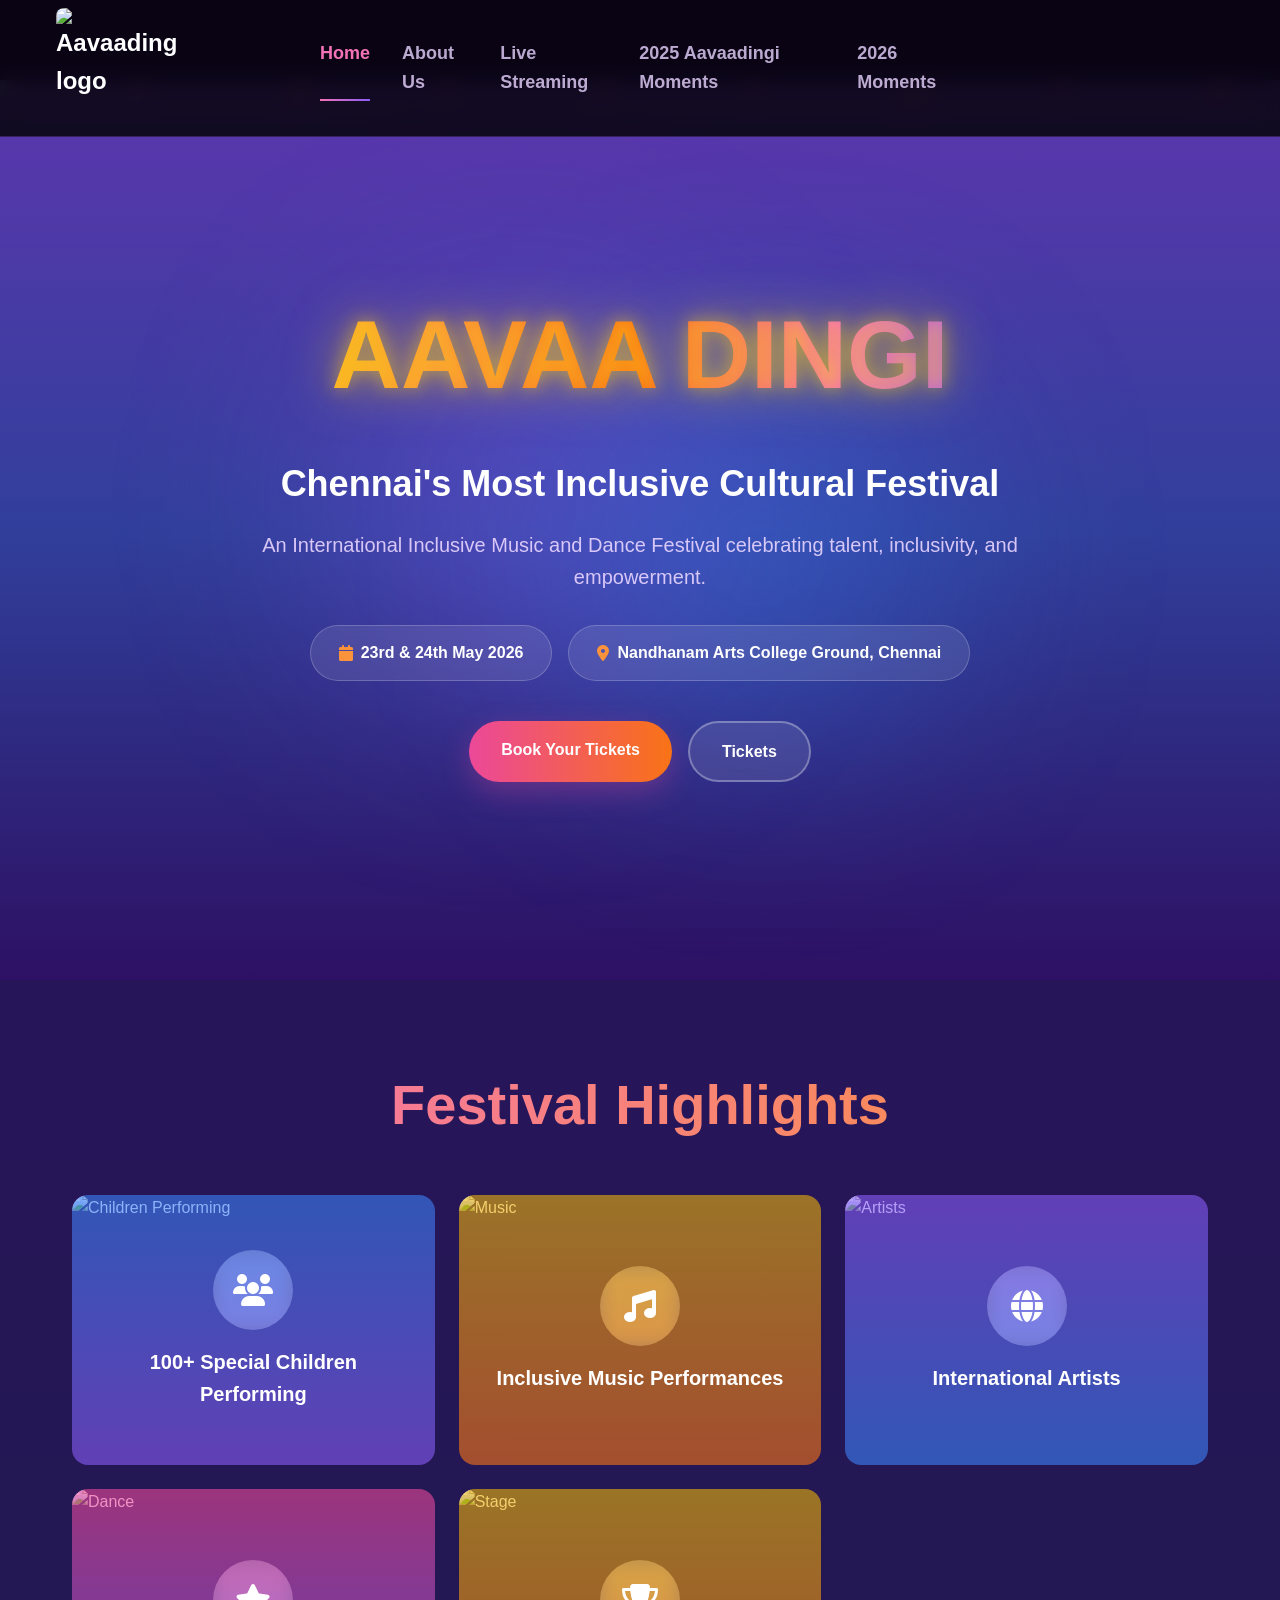
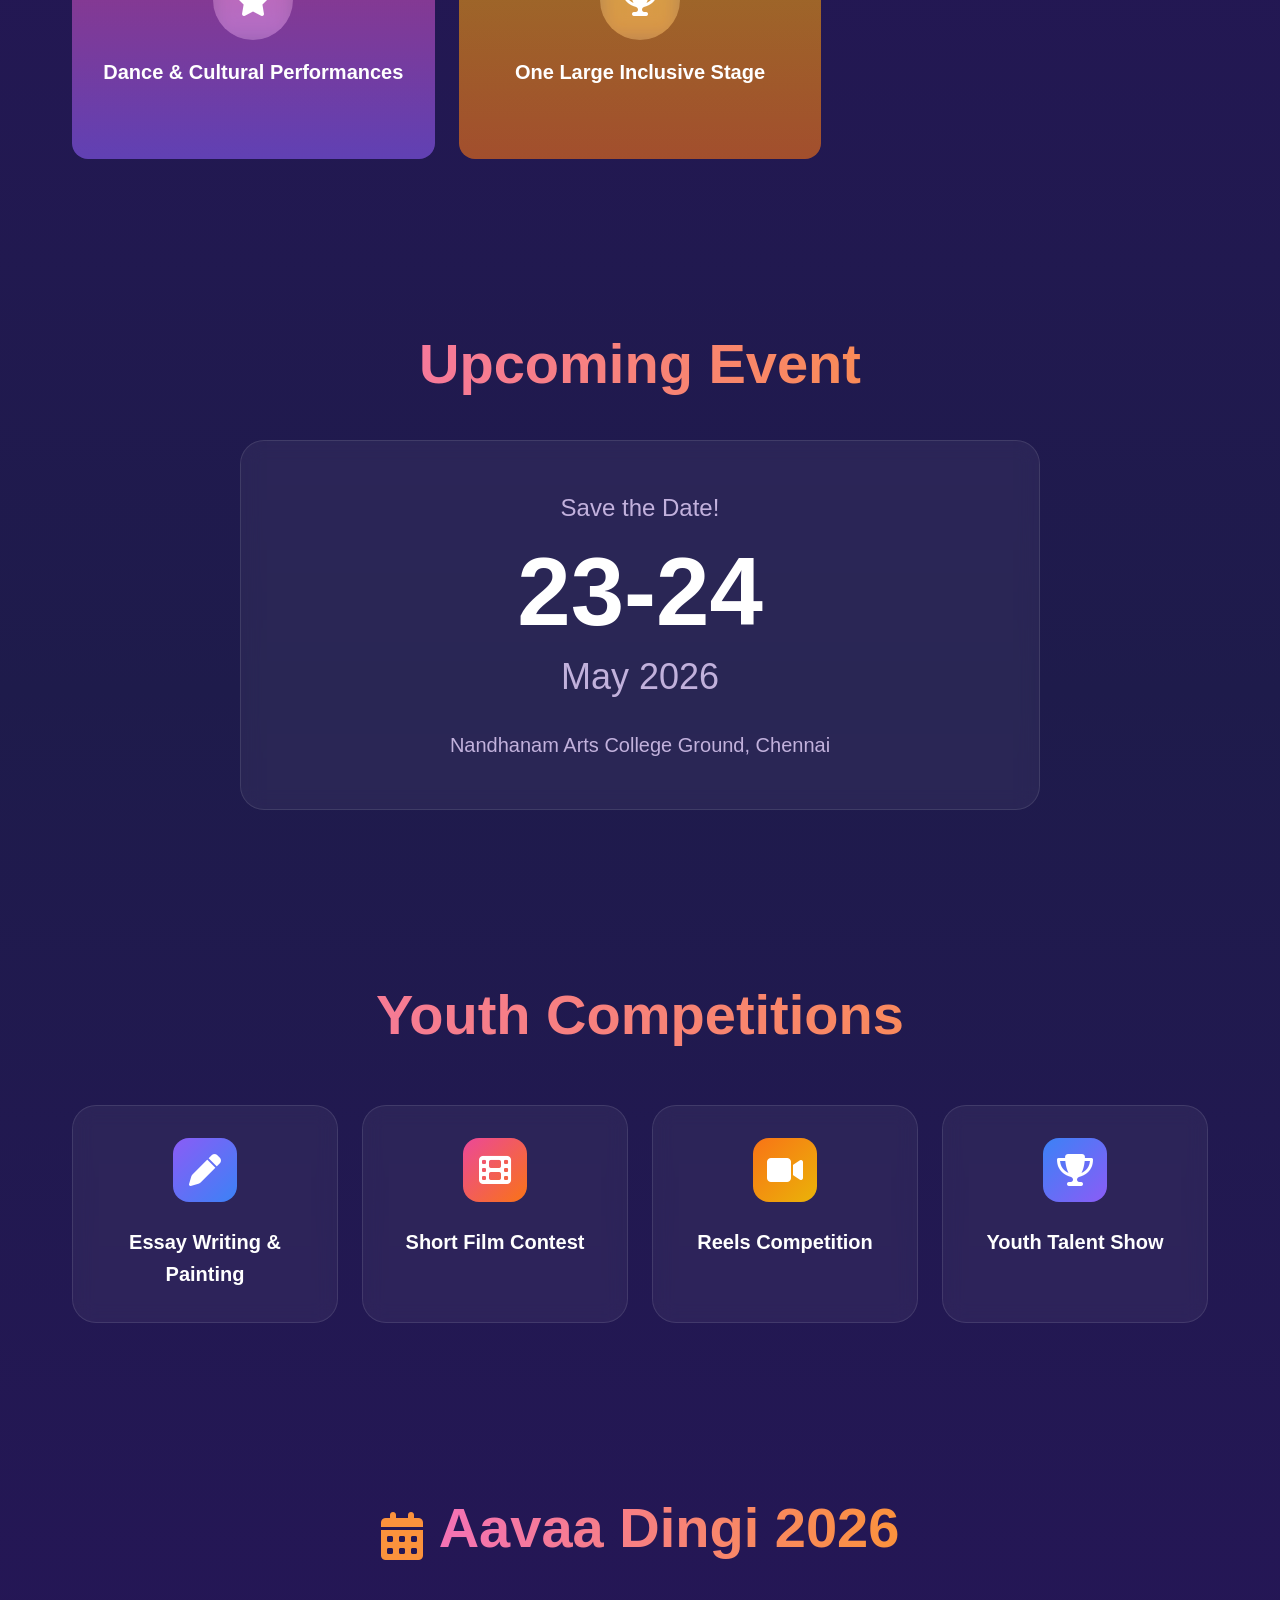
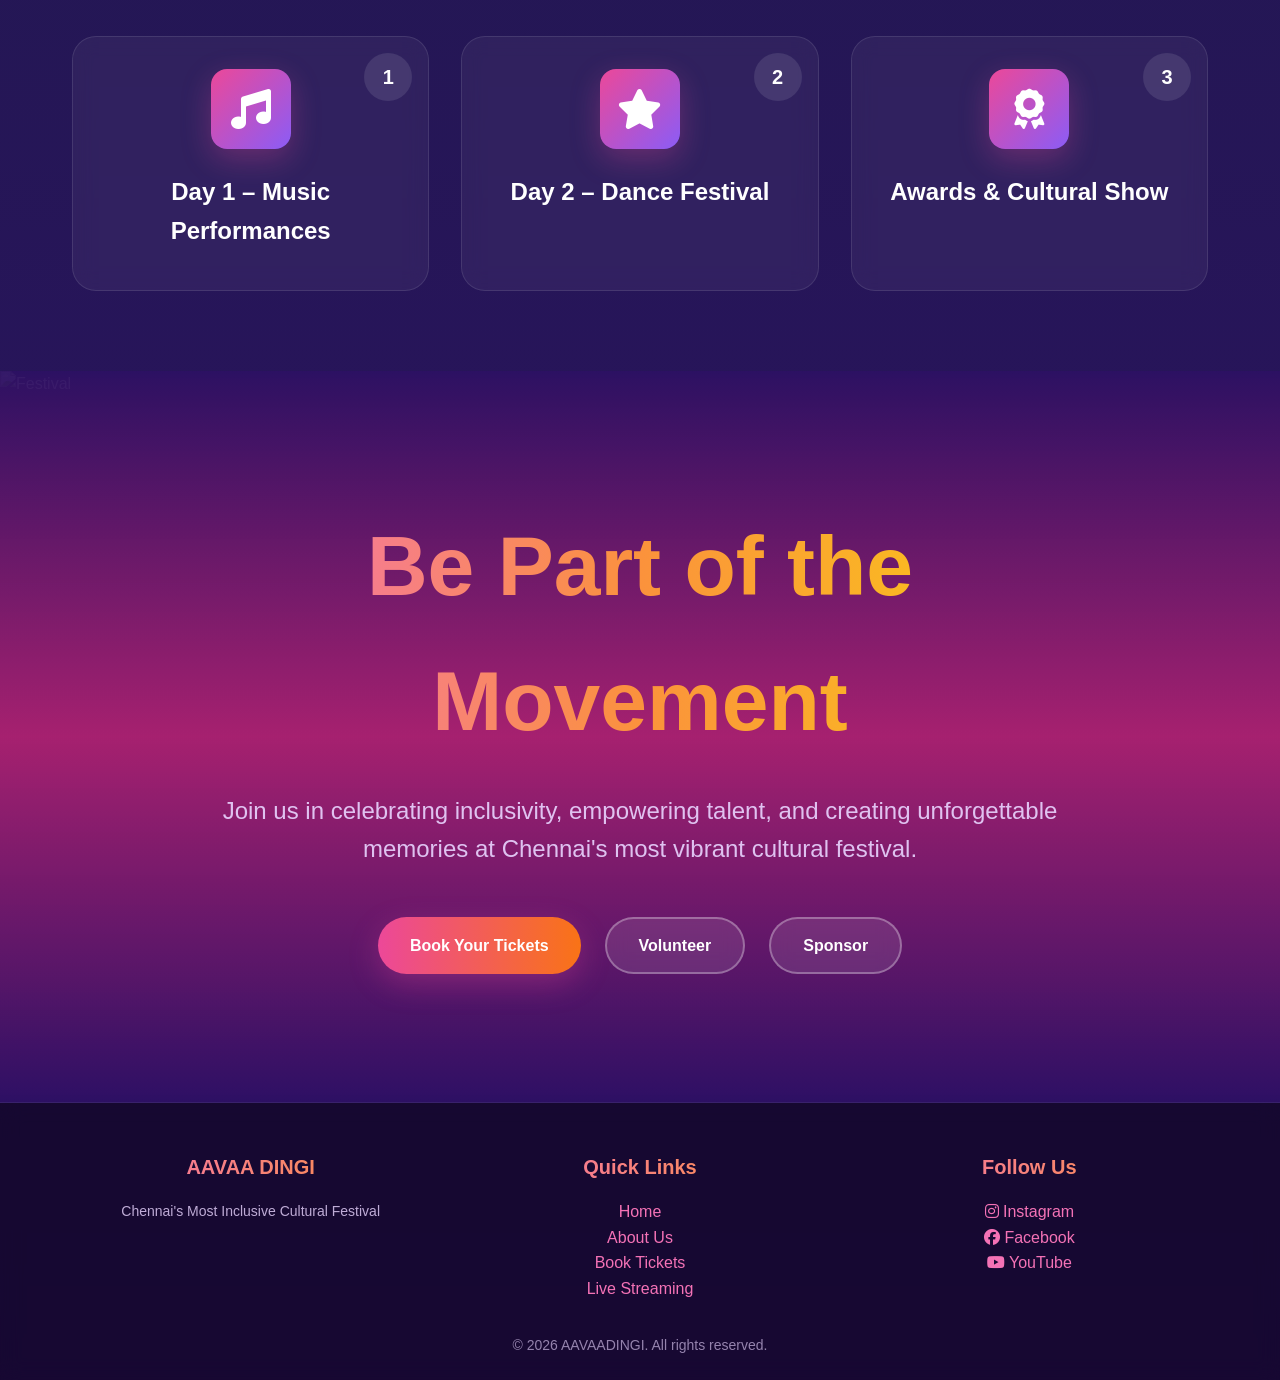
==== commit 5f4ab6d7: "Implement comprehensive mobile-first responsive design - Add responsive CSS with mobile-first approa" ====
--- a/tickets-main/Homepage/index.html
+++ b/tickets-main/Homepage/index.html
@@ -42,7 +42,7 @@
 .container {
     max-width: 1200px;
     margin: 0 auto;
-    padding: 0 24px;
+    padding: 0 clamp(1rem, 5vw, 2rem);
 }
 
 .container-wide {
@@ -66,7 +66,7 @@
 .nav-container {
     max-width: 1200px;
     margin: 0 auto;
-    padding: 8px 24px;
+    padding: 0.5rem 1rem;
     display: flex;
     justify-content: space-between;
     align-items: center;
@@ -83,8 +83,8 @@
 }
 
 .logo-img {
-    width: 120px;
-    height: 120px;
+    width: clamp(80px, 10vw, 120px);
+    height: clamp(80px, 10vw, 120px);
     object-fit: contain;
     border-radius: 8px;
     border: none;
@@ -98,7 +98,7 @@
 
 .nav-menu {
     display: flex;
-    gap: 32px;
+    gap: clamp(1rem, 3vw, 2rem);
     position: absolute;
     left: 50%;
     transform: translateX(-50%);
@@ -110,7 +110,7 @@
     font-weight: 600;
     position: relative;
     transition: color 0.3s;
-    font-size: 18px;
+    font-size: clamp(14px, 2vw, 18px);
 }
 
 .nav-link:hover,
@@ -221,7 +221,7 @@
     position: relative;
     z-index: 10;
     text-align: center;
-    padding: 80px 24px;
+    padding: clamp(60px, 15vh, 80px) clamp(1rem, 5vw, 2rem);
     max-width: 1000px;
 }
 
@@ -263,20 +263,21 @@
     display: flex;
     flex-wrap: wrap;
     justify-content: center;
-    gap: 16px;
-    margin-bottom: 40px;
+    gap: clamp(0.75rem, 3vw, 1rem);
+    margin-bottom: clamp(2rem, 5vh, 2.5rem);
 }
 
 .badge {
     display: flex;
     align-items: center;
-    gap: 8px;
+    gap: 0.5rem;
     background: rgba(255, 255, 255, 0.1);
     backdrop-filter: blur(10px);
     border: 1px solid rgba(255, 255, 255, 0.2);
     border-radius: 50px;
-    padding: 12px 24px;
+    padding: clamp(0.75rem, 2vh, 0.875rem) clamp(1.5rem, 4vw, 1.75rem);
     font-weight: 600;
+    font-size: clamp(14px, 2.5vw, 16px);
     transition: transform 0.3s;
 }
 
@@ -292,7 +293,7 @@
     display: flex;
     flex-wrap: wrap;
     justify-content: center;
-    gap: 16px;
+    gap: clamp(1rem, 3vw, 1rem);
 }
 
 .glow-effect {
@@ -318,15 +319,16 @@
 
 /* Buttons */
 .btn {
-    padding: 16px 32px;
+    padding: clamp(1rem, 2vh, 1rem) clamp(2rem, 4vw, 2rem);
     border: none;
     border-radius: 50px;
     font-weight: bold;
-    font-size: 16px;
+    font-size: clamp(16px, 2.5vw, 16px);
     cursor: pointer;
     transition: all 0.3s;
     text-decoration: none;
     display: inline-block;
+    min-height: 48px; /* Touch-friendly */
 }
 
 .btn-primary {
@@ -369,7 +371,7 @@
 
 /* Sections */
 .section {
-    padding: 80px 0;
+    padding: clamp(60px, 15vh, 80px) 0;
     position: relative;
 }
 
@@ -396,15 +398,15 @@
 .highlights-grid {
     display: grid;
     grid-template-columns: repeat(auto-fit, minmax(280px, 1fr));
-    gap: 24px;
-    margin-top: 48px;
+    gap: clamp(1.5rem, 4vw, 1.5rem);
+    margin-top: clamp(2rem, 5vh, 3rem);
 }
 
 .highlight-card {
     position: relative;
     border-radius: 16px;
     overflow: hidden;
-    height: 300px;
+    height: clamp(250px, 30vh, 300px);
     cursor: pointer;
     animation: fadeInUp 0.6s forwards;
     animation-delay: var(--delay);
@@ -467,7 +469,7 @@
     align-items: center;
     justify-content: center;
     text-align: center;
-    padding: 24px;
+    padding: clamp(1.5rem, 4vw, 1.5rem);
 }
 
 .highlight-icon {
@@ -513,8 +515,8 @@
     backdrop-filter: blur(10px);
     border: 1px solid rgba(255, 255, 255, 0.1);
     border-radius: 24px;
-    padding: 48px;
-    margin-top: 32px;
+    padding: clamp(3rem, 8vh, 3rem);
+    margin-top: clamp(2rem, 5vh, 2rem);
 }
 
 .countdown-label {
@@ -545,8 +547,8 @@
 .competitions-grid {
     display: grid;
     grid-template-columns: repeat(auto-fit, minmax(250px, 1fr));
-    gap: 24px;
-    margin-top: 48px;
+    gap: clamp(1.5rem, 4vw, 1.5rem);
+    margin-top: clamp(2rem, 5vh, 3rem);
 }
 
 .competition-card {
@@ -554,7 +556,7 @@
     backdrop-filter: blur(10px);
     border: 1px solid rgba(255, 255, 255, 0.1);
     border-radius: 24px;
-    padding: 32px;
+    padding: clamp(2rem, 5vh, 2rem);
     text-align: center;
     transition: all 0.3s;
 }
@@ -620,7 +622,7 @@
 .timeline-grid {
     display: grid;
     grid-template-columns: repeat(auto-fit, minmax(300px, 1fr));
-    gap: 32px;
+    gap: clamp(2rem, 5vw, 2rem);
 }
 
 .timeline-card {
@@ -629,7 +631,7 @@
     backdrop-filter: blur(10px);
     border: 1px solid rgba(255, 255, 255, 0.1);
     border-radius: 24px;
-    padding: 32px;
+    padding: clamp(2rem, 5vh, 2rem);
     text-align: center;
     transition: all 0.3s;
     overflow: hidden;
@@ -684,7 +686,7 @@
 /* CTA Section */
 .cta-section {
     position: relative;
-    padding: 128px 24px;
+    padding: clamp(80px, 20vh, 128px) 0;
     overflow: hidden;
 }
 
@@ -713,6 +715,7 @@
     text-align: center;
     max-width: 900px;
     margin: 0 auto;
+    padding: 0 clamp(1rem, 5vw, 2rem);
 }
 
 .cta-title {
@@ -735,13 +738,13 @@
     display: flex;
     flex-wrap: wrap;
     justify-content: center;
-    gap: 24px;
+    gap: clamp(1.5rem, 4vw, 1.5rem);
 }
 
 /* Page Hero */
 .page-hero {
     position: relative;
-    padding: 120px 24px 80px;
+    padding: clamp(80px, 20vh, 120px) 0 clamp(60px, 15vh, 80px);
     text-align: center;
     overflow: hidden;
 }
@@ -789,7 +792,7 @@
 .about-grid {
     display: grid;
     grid-template-columns: repeat(auto-fit, minmax(300px, 1fr));
-    gap: 48px;
+    gap: clamp(2rem, 5vw, 3rem);
     align-items: center;
 }
 
@@ -808,15 +811,15 @@
 
 .about-image img {
     width: 100%;
-    height: 400px;
+    height: clamp(300px, 40vh, 400px);
     object-fit: cover;
 }
 
 .about-photos-grid {
     display: grid;
-    gap: 20px;
+    gap: clamp(1rem, 3vw, 1.25rem);
     grid-template-columns: repeat(auto-fit, minmax(220px, 1fr));
-    margin-top: 32px;
+    margin-top: clamp(2rem, 5vh, 2rem);
 }
 
 .photo-card {
@@ -833,7 +836,7 @@
 
 .photo-card img {
     width: 100%;
-    height: 220px;
+    height: clamp(180px, 25vh, 220px);
     object-fit: cover;
     display: block;
 }
@@ -842,8 +845,8 @@
 .vision-grid {
     display: grid;
     grid-template-columns: repeat(auto-fit, minmax(250px, 1fr));
-    gap: 32px;
-    margin-top: 48px;
+    gap: clamp(2rem, 5vw, 2rem);
+    margin-top: clamp(2rem, 5vh, 3rem);
 }
 
 .vision-card {
@@ -851,7 +854,7 @@
     backdrop-filter: blur(10px);
     border: 1px solid rgba(255, 255, 255, 0.1);
     border-radius: 24px;
-    padding: 32px;
+    padding: clamp(2rem, 5vh, 2rem);
     text-align: center;
     transition: all 0.3s;
 }
@@ -901,7 +904,7 @@
 .mission-grid {
     display: grid;
     grid-template-columns: repeat(auto-fit, minmax(300px, 1fr));
-    gap: 32px;
+    gap: clamp(2rem, 5vw, 2rem);
 }
 
 .mission-card {
@@ -909,7 +912,7 @@
     backdrop-filter: blur(10px);
     border: 1px solid rgba(255, 255, 255, 0.1);
     border-radius: 24px;
-    padding: 40px;
+    padding: clamp(2.5rem, 6vh, 2.5rem);
 }
 
 .mission-icon {
@@ -990,8 +993,8 @@
 .tickets-grid {
     display: grid;
     grid-template-columns: repeat(auto-fit, minmax(300px, 1fr));
-    gap: 32px;
-    margin-top: 48px;
+    gap: clamp(2rem, 5vw, 2rem);
+    margin-top: clamp(2rem, 5vh, 3rem);
 }
 
 .ticket-card {
@@ -1000,7 +1003,7 @@
     backdrop-filter: blur(10px);
     border: 1px solid rgba(255, 255, 255, 0.1);
     border-radius: 24px;
-    padding: 32px;
+    padding: clamp(2rem, 5vh, 2rem);
     transition: all 0.3s;
 }
 
@@ -1067,16 +1070,16 @@
 /* Booking Form */
 .booking-form {
     max-width: 600px;
-    margin: 48px auto 0;
+    margin: clamp(3rem, 8vh, 3rem) auto 0;
     background: rgba(255, 255, 255, 0.05);
     backdrop-filter: blur(10px);
     border: 1px solid rgba(255, 255, 255, 0.1);
     border-radius: 24px;
-    padding: 32px;
+    padding: clamp(2rem, 5vh, 2rem);
 }
 
 .form-group {
-    margin-bottom: 24px;
+    margin-bottom: clamp(1.5rem, 4vh, 1.5rem);
 }
 
 .form-group label {
@@ -1088,12 +1091,12 @@
 .form-group input,
 .form-group select {
     width: 100%;
-    padding: 12px 16px;
+    padding: clamp(0.75rem, 2vh, 0.75rem) clamp(1rem, 3vw, 1rem);
     background: rgba(255, 255, 255, 0.1);
     border: 1px solid rgba(255, 255, 255, 0.2);
     border-radius: 12px;
     color: white;
-    font-size: 16px;
+    font-size: clamp(16px, 2.5vw, 16px);
     transition: border-color 0.3s;
 }
 
@@ -1119,7 +1122,7 @@
 .live-grid {
     display: grid;
     grid-template-columns: 2fr 1fr;
-    gap: 32px;
+    gap: clamp(2rem, 5vw, 2rem);
 }
 
 .video-player {
@@ -1272,8 +1275,8 @@
 .schedule-grid {
     display: grid;
     grid-template-columns: repeat(auto-fit, minmax(250px, 1fr));
-    gap: 24px;
-    margin-top: 48px;
+    gap: clamp(1.5rem, 4vw, 1.5rem);
+    margin-top: clamp(2rem, 5vh, 3rem);
 }
 
 .schedule-card {
@@ -1315,8 +1318,8 @@
 .gallery-grid {
     display: grid;
     grid-template-columns: repeat(auto-fill, minmax(300px, 1fr));
-    gap: 24px;
-    margin-top: 48px;
+    gap: clamp(1.5rem, 4vw, 1.5rem);
+    margin-top: clamp(2rem, 5vh, 3rem);
 }
 
 .gallery-item {
@@ -1390,16 +1393,16 @@
     background: rgba(0, 0, 0, 0.5);
     backdrop-filter: blur(10px);
     border-top: 1px solid rgba(139, 92, 246, 0.3);
-    padding: 48px 24px 24px;
+    padding: clamp(3rem, 8vh, 3rem) clamp(1rem, 5vw, 1rem) clamp(1.5rem, 4vh, 1.5rem);
     text-align: center;
 }
 
 .footer-grid {
     display: grid;
     grid-template-columns: repeat(auto-fit, minmax(200px, 1fr));
-    gap: 32px;
+    gap: clamp(2rem, 5vw, 2rem);
     max-width: 1200px;
-    margin: 0 auto 32px;
+    margin: 0 auto clamp(2rem, 5vh, 2rem);
 }
 
 .footer-col h3 {
@@ -1432,8 +1435,9 @@
     font-size: 14px;
 }
 
-/* Responsive Design */
+/* Responsive Design - Mobile First */
 @media (max-width: 768px) {
+    /* Navigation */
     .nav-menu {
         display: none;
     }
@@ -1442,25 +1446,360 @@
         display: block;
     }
 
+    .navbar {
+        padding: 1rem;
+    }
+
+    .nav-container {
+        padding: 0;
+    }
+
+    .logo-img {
+        width: 100px;
+        height: 100px;
+    }
+
+    /* Hero Section */
+    .hero-content {
+        padding: 60px 1rem;
+    }
+
+    .hero-title {
+        font-size: clamp(32px, 12vw, 64px);
+    }
+
+    .hero-subtitle {
+        font-size: clamp(18px, 5vw, 28px);
+    }
+
+    .hero-description {
+        font-size: clamp(14px, 3vw, 18px);
+    }
+
+    .event-badges {
+        flex-direction: column;
+        gap: 0.75rem;
+    }
+
+    .badge {
+        padding: 0.75rem 1.5rem;
+        font-size: 14px;
+    }
+
     .hero-buttons {
         flex-direction: column;
-        align-items: center;
+        width: 100%;
+        max-width: 300px;
     }
 
     .btn {
         width: 100%;
-    }
-
+        padding: 1rem 2rem;
+        font-size: 16px;
+        min-height: 48px; /* Touch-friendly */
+    }
+
+    /* Sections */
+    .section {
+        padding: 60px 0;
+    }
+
+    .container {
+        padding: 0 1rem;
+    }
+
+    .section-title {
+        font-size: clamp(28px, 8vw, 48px);
+    }
+
+    .section-subtitle {
+        font-size: clamp(16px, 4vw, 20px);
+    }
+
+    /* Highlights Grid */
+    .highlights-grid {
+        grid-template-columns: 1fr;
+        gap: 1.5rem;
+    }
+
+    .highlight-card {
+        height: 250px;
+    }
+
+    /* Countdown */
+    .countdown-card {
+        padding: 2rem;
+    }
+
+    .countdown-date {
+        font-size: 72px;
+    }
+
+    .countdown-month {
+        font-size: 28px;
+    }
+
+    /* Competitions */
+    .competitions-grid {
+        grid-template-columns: repeat(auto-fit, minmax(200px, 1fr));
+        gap: 1.5rem;
+    }
+
+    .competition-card {
+        padding: 2rem 1.5rem;
+    }
+
+    /* Timeline */
+    .timeline-grid {
+        grid-template-columns: 1fr;
+        gap: 2rem;
+    }
+
+    .timeline-card {
+        padding: 2rem;
+    }
+
+    /* CTA Section */
+    .cta-section {
+        padding: 80px 0;
+    }
+
+    .cta-content {
+        padding: 0 1rem;
+    }
+
+    .cta-title {
+        font-size: clamp(32px, 10vw, 64px);
+    }
+
+    .cta-description {
+        font-size: clamp(16px, 4vw, 20px);
+    }
+
+    .cta-buttons {
+        flex-direction: column;
+        gap: 1rem;
+    }
+
+    /* About Page */
+    .about-grid {
+        grid-template-columns: 1fr;
+        gap: 2rem;
+    }
+
+    .about-image img {
+        height: 250px;
+    }
+
+    .about-photos-grid {
+        grid-template-columns: repeat(auto-fit, minmax(200px, 1fr));
+        gap: 1rem;
+    }
+
+    .photo-card img {
+        height: 180px;
+    }
+
+    /* Vision Grid */
+    .vision-grid {
+        grid-template-columns: 1fr;
+        gap: 2rem;
+    }
+
+    /* Mission Grid */
+    .mission-grid {
+        grid-template-columns: 1fr;
+        gap: 2rem;
+    }
+
+    .mission-card {
+        padding: 2.5rem 2rem;
+    }
+
+    /* Live Streaming */
     .live-grid {
         grid-template-columns: 1fr;
-    }
-
+        gap: 2rem;
+    }
+
+    .video-player iframe {
+        height: 250px;
+    }
+
+    .live-chat {
+        height: auto;
+        max-height: 300px;
+    }
+
+    /* Schedule */
+    .schedule-grid {
+        grid-template-columns: 1fr;
+        gap: 1.5rem;
+    }
+
+    /* Gallery */
     .masonry-grid {
         columns: 1;
     }
 
+    .gallery-grid {
+        grid-template-columns: repeat(auto-fit, minmax(250px, 1fr));
+        gap: 1rem;
+    }
+
+    /* Footer */
+    .footer {
+        padding: 2rem 1rem 1rem;
+    }
+
     .footer-grid {
         grid-template-columns: 1fr;
+        gap: 2rem;
+    }
+
+    .footer-col h3 {
+        font-size: 18px;
+    }
+}
+
+@media (max-width: 480px) {
+    /* Extra small screens */
+    .hero-content {
+        padding: 40px 1rem;
+    }
+
+    .hero-title {
+        font-size: clamp(28px, 14vw, 48px);
+    }
+
+    .event-badges {
+        gap: 0.5rem;
+    }
+
+    .badge {
+        padding: 0.5rem 1rem;
+        font-size: 12px;
+    }
+
+    .btn {
+        padding: 0.875rem 1.5rem;
+        font-size: 15px;
+    }
+
+    .section {
+        padding: 40px 0;
+    }
+
+    .section-title {
+        font-size: clamp(24px, 9vw, 36px);
+    }
+
+    .countdown-card {
+        padding: 1.5rem;
+    }
+
+    .countdown-date {
+        font-size: 56px;
+    }
+
+    .competitions-grid {
+        grid-template-columns: 1fr;
+    }
+
+    .timeline-card {
+        padding: 1.5rem;
+    }
+
+    .cta-title {
+        font-size: clamp(28px, 11vw, 48px);
+    }
+
+    .vision-card {
+        padding: 2rem 1.5rem;
+    }
+
+    .mission-card {
+        padding: 2rem 1.5rem;
+    }
+
+    .video-player iframe {
+        height: 200px;
+    }
+}
+
+/* Tablet and larger screens */
+@media (min-width: 769px) and (max-width: 1024px) {
+    .container {
+        padding: 0 2rem;
+    }
+
+    .highlights-grid {
+        grid-template-columns: repeat(2, 1fr);
+    }
+
+    .competitions-grid {
+        grid-template-columns: repeat(2, 1fr);
+    }
+
+    .timeline-grid {
+        grid-template-columns: repeat(2, 1fr);
+    }
+
+    .about-grid {
+        grid-template-columns: 1fr 1fr;
+    }
+
+    .vision-grid {
+        grid-template-columns: repeat(2, 1fr);
+    }
+
+    .mission-grid {
+        grid-template-columns: 1fr 1fr;
+    }
+
+    .live-grid {
+        grid-template-columns: 2fr 1fr;
+    }
+
+    .masonry-grid {
+        columns: 2;
+    }
+}
+
+/* Desktop and larger */
+@media (min-width: 1025px) {
+    .container {
+        max-width: 1200px;
+        margin: 0 auto;
+        padding: 0 2rem;
+    }
+
+    .highlights-grid {
+        grid-template-columns: repeat(3, 1fr);
+    }
+
+    .competitions-grid {
+        grid-template-columns: repeat(4, 1fr);
+    }
+
+    .timeline-grid {
+        grid-template-columns: repeat(3, 1fr);
+    }
+
+    .vision-grid {
+        grid-template-columns: repeat(3, 1fr);
+    }
+
+    .mission-grid {
+        grid-template-columns: 1fr 1fr;
+    }
+
+    .masonry-grid {
+        columns: 3;
+    }
+
+    .footer-grid {
+        grid-template-columns: repeat(3, 1fr);
     }
 }
     </style>
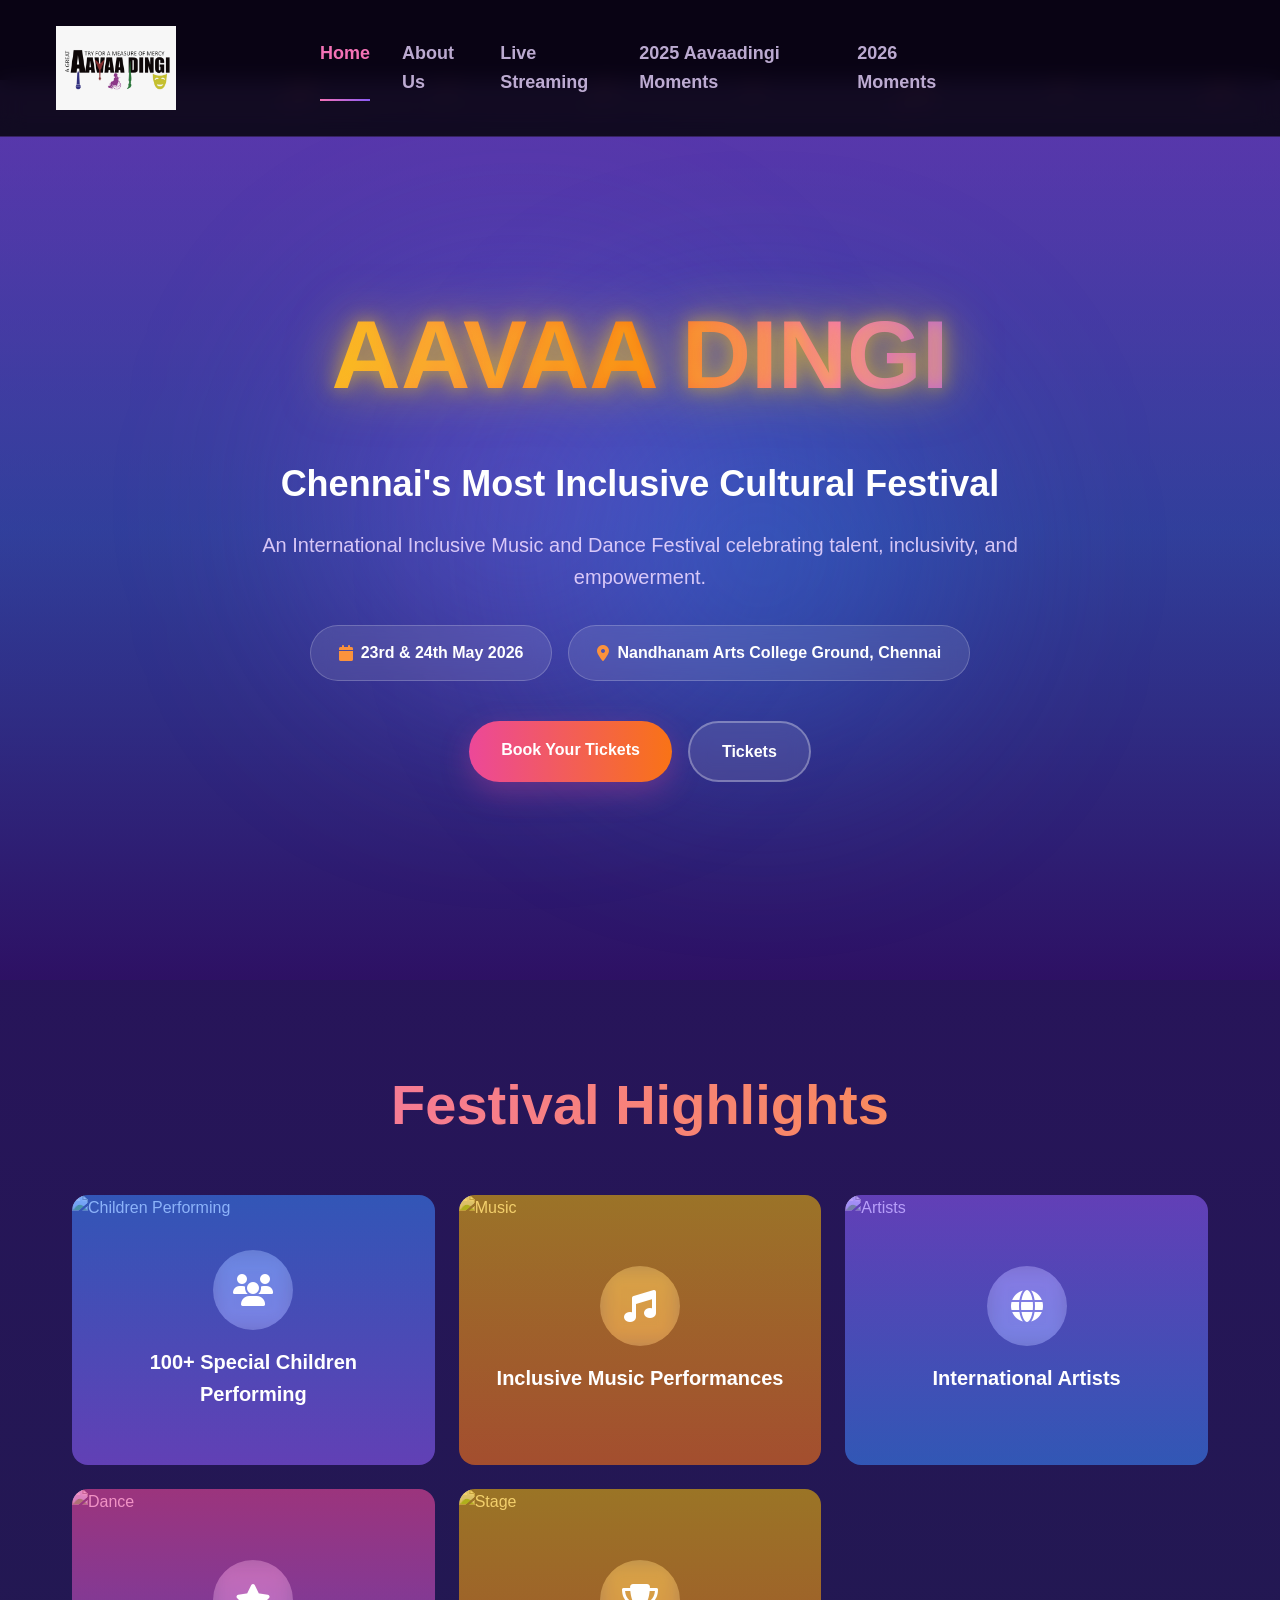
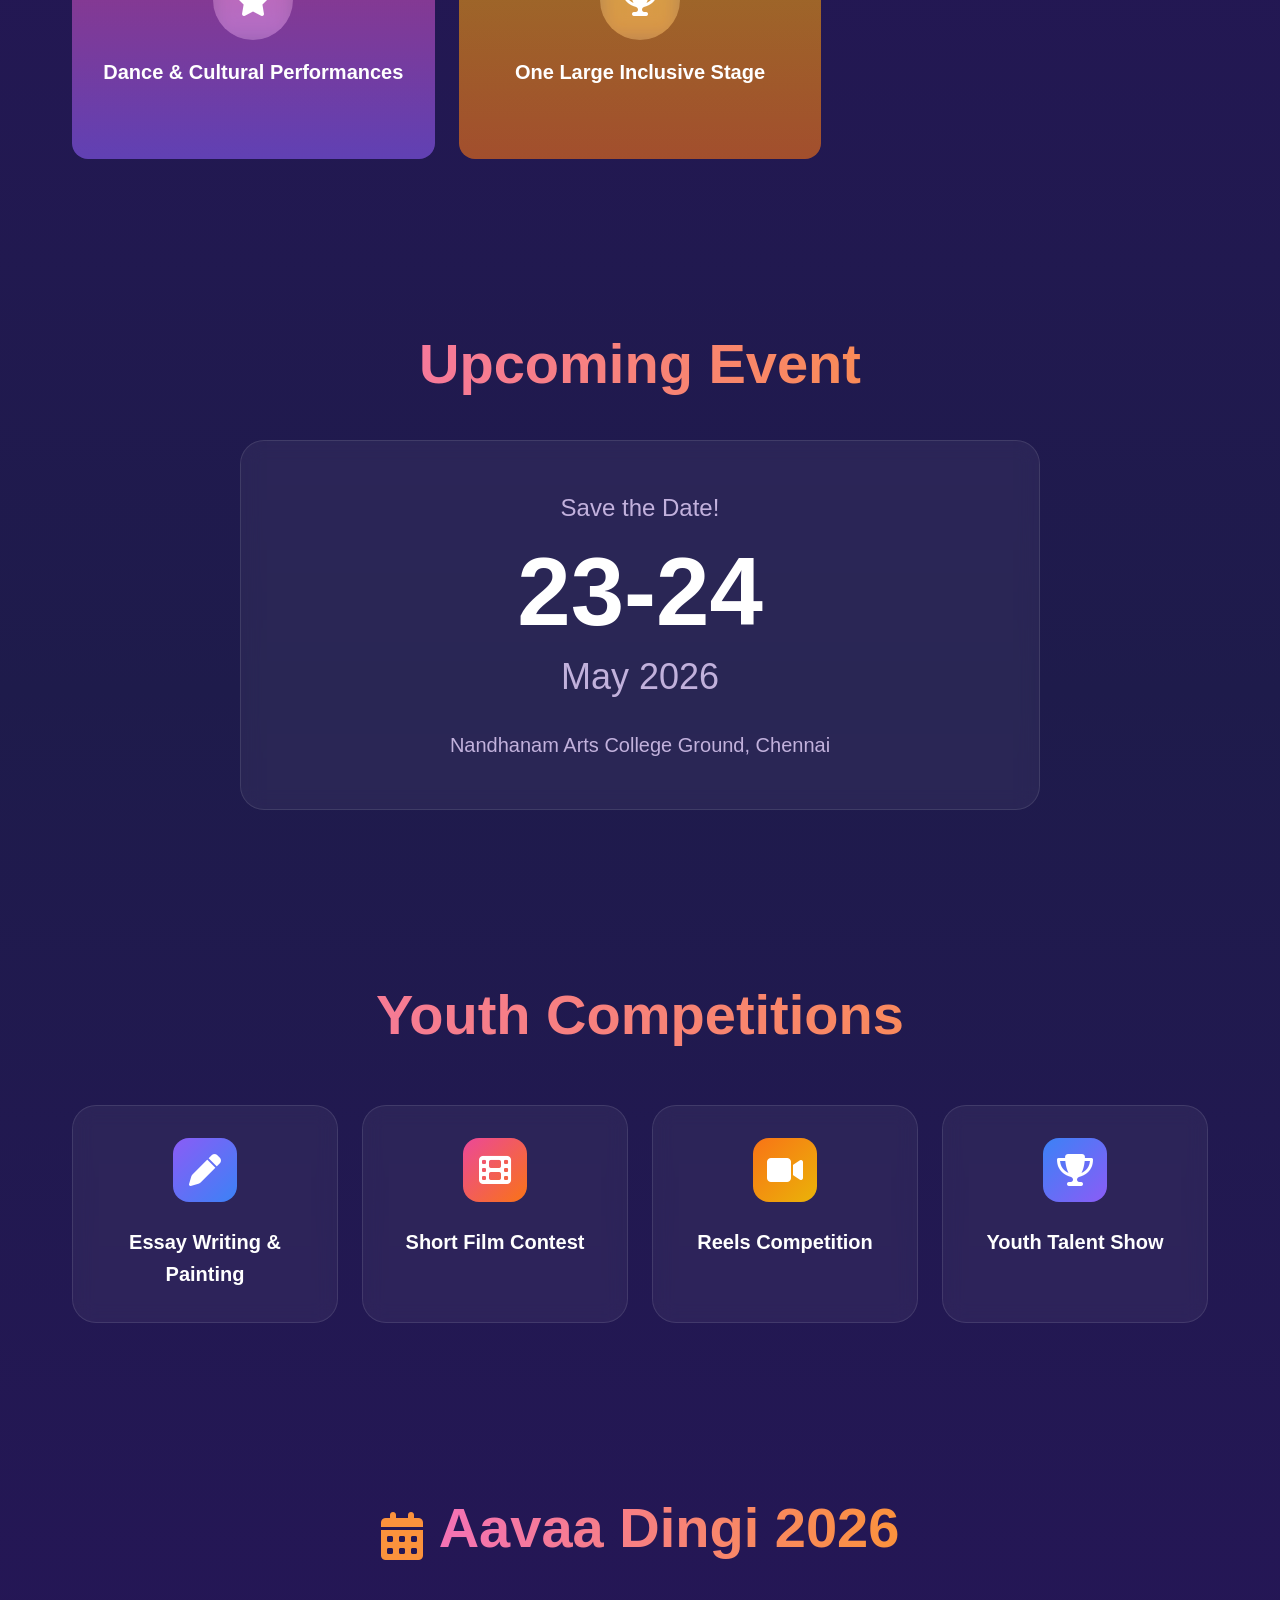
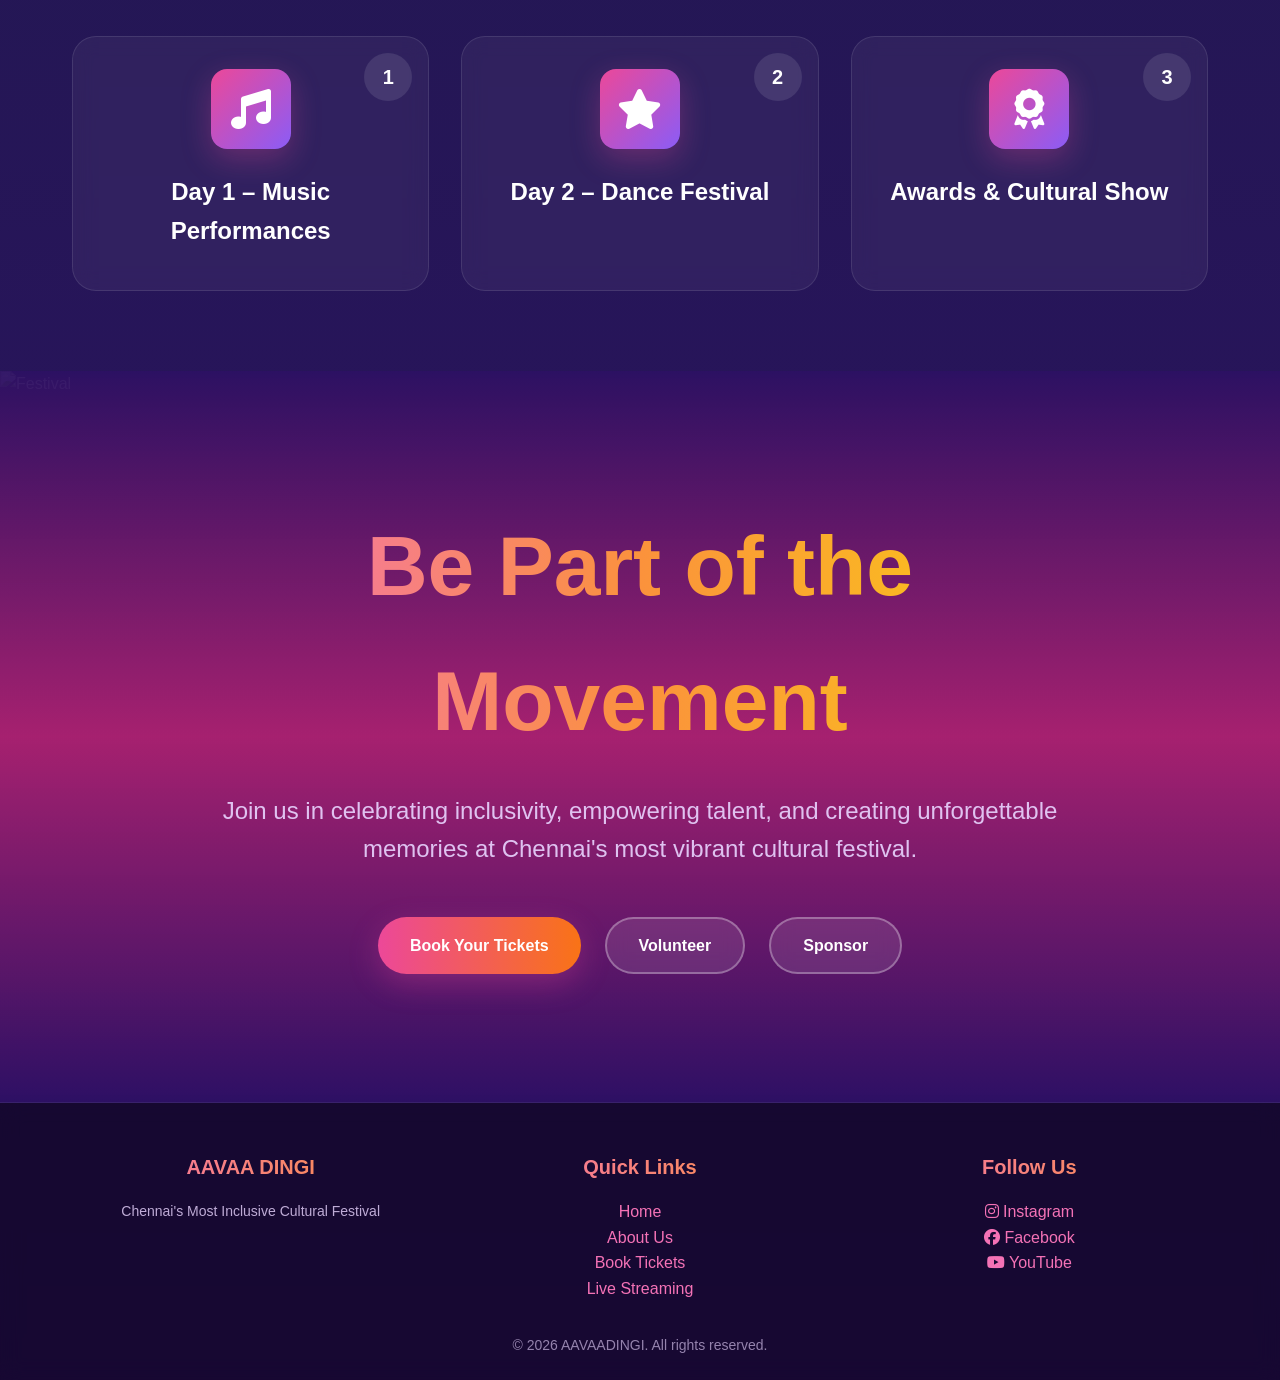
==== commit 0d600b2f: "Fix: Update image paths to relative paths and remove missing hero image" ====
--- a/tickets-main/Homepage/index.html
+++ b/tickets-main/Homepage/index.html
@@ -1809,7 +1809,7 @@
     <nav id="navbar" class="navbar">
         <div class="nav-container">
             <a href="#home" class="logo">
-                <img src="/images/aavaadingi.jpeg" alt="Aavaadingi logo" class="logo-img">
+                <img src="images/aavaadingi.jpeg" alt="Aavaadingi logo" class="logo-img">
             </a>
             
             <!-- Desktop Menu -->
@@ -1835,7 +1835,6 @@
             <!-- Hero Section -->
             <section class="hero">
                 <div class="hero-bg">
-                    <img src="/images/festival_performers.jpg" alt="Festival performers">
                     <div class="hero-overlay"></div>
                 </div>
 
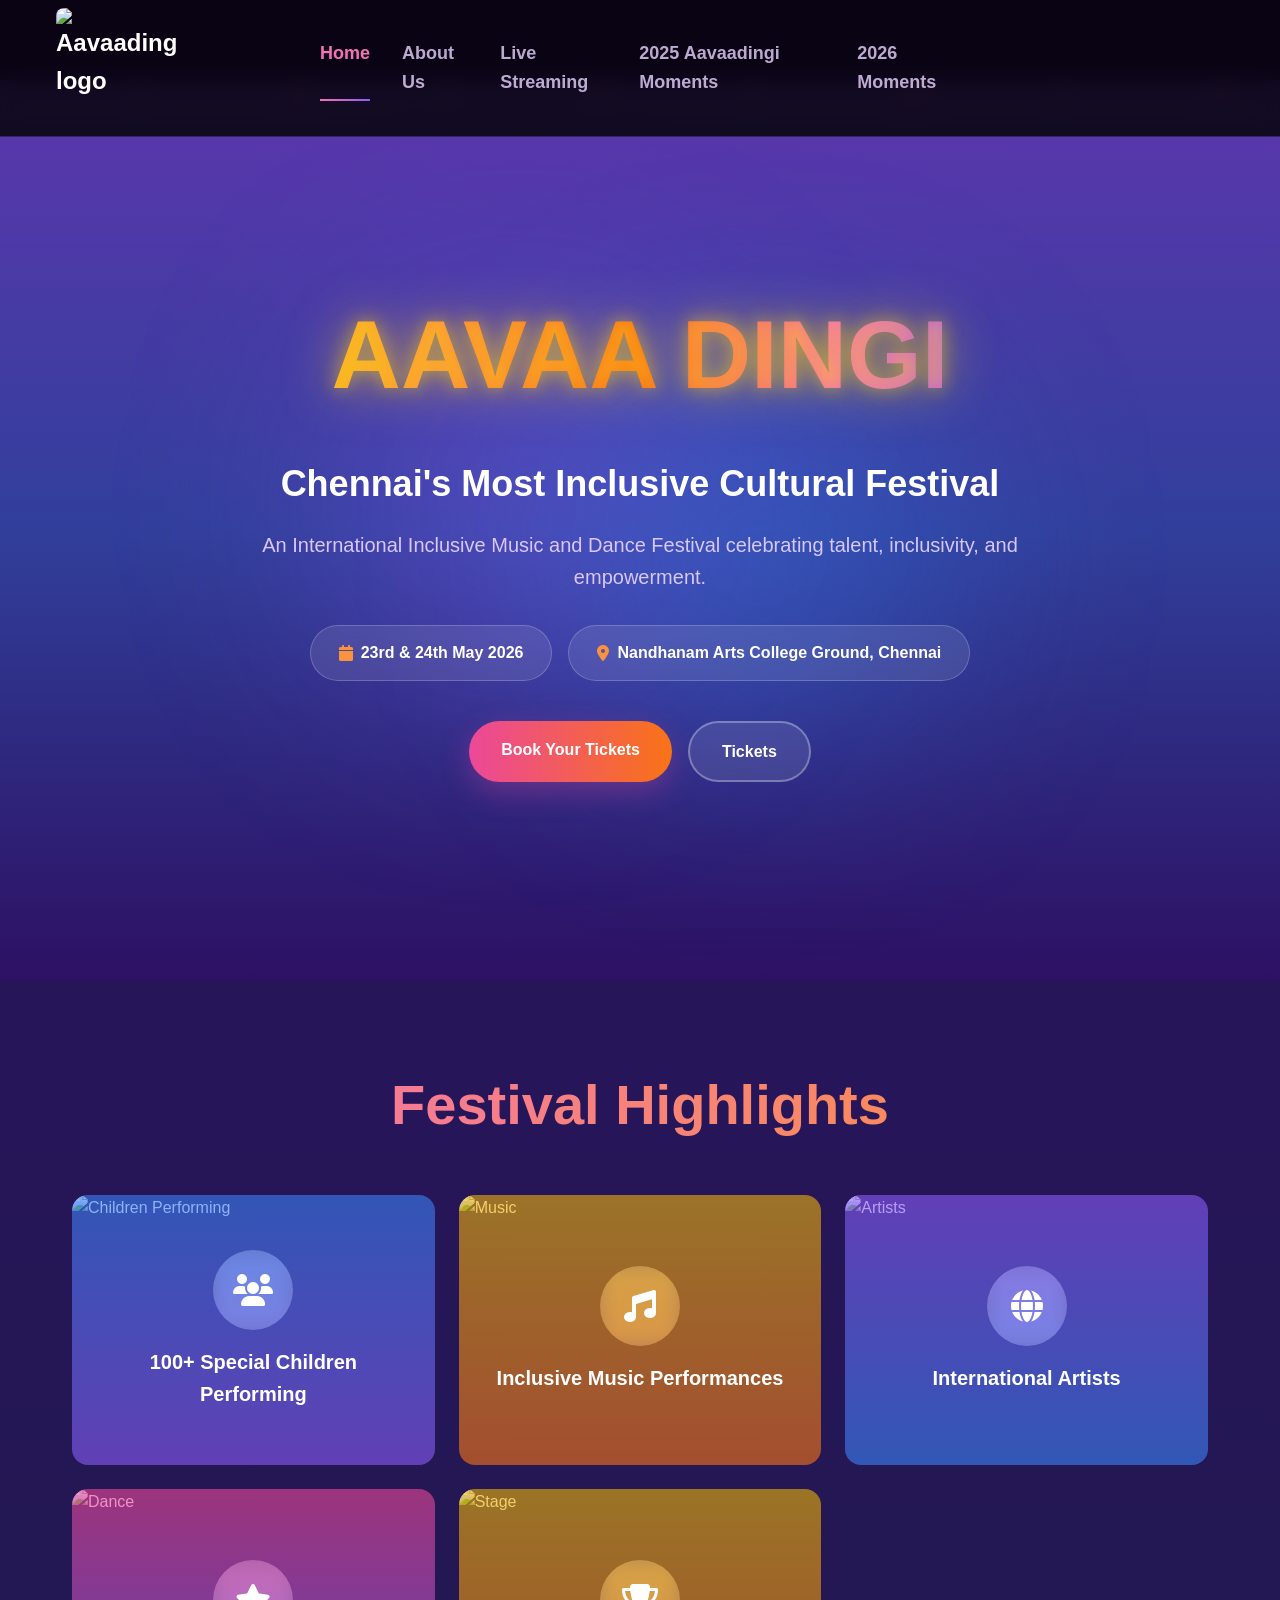
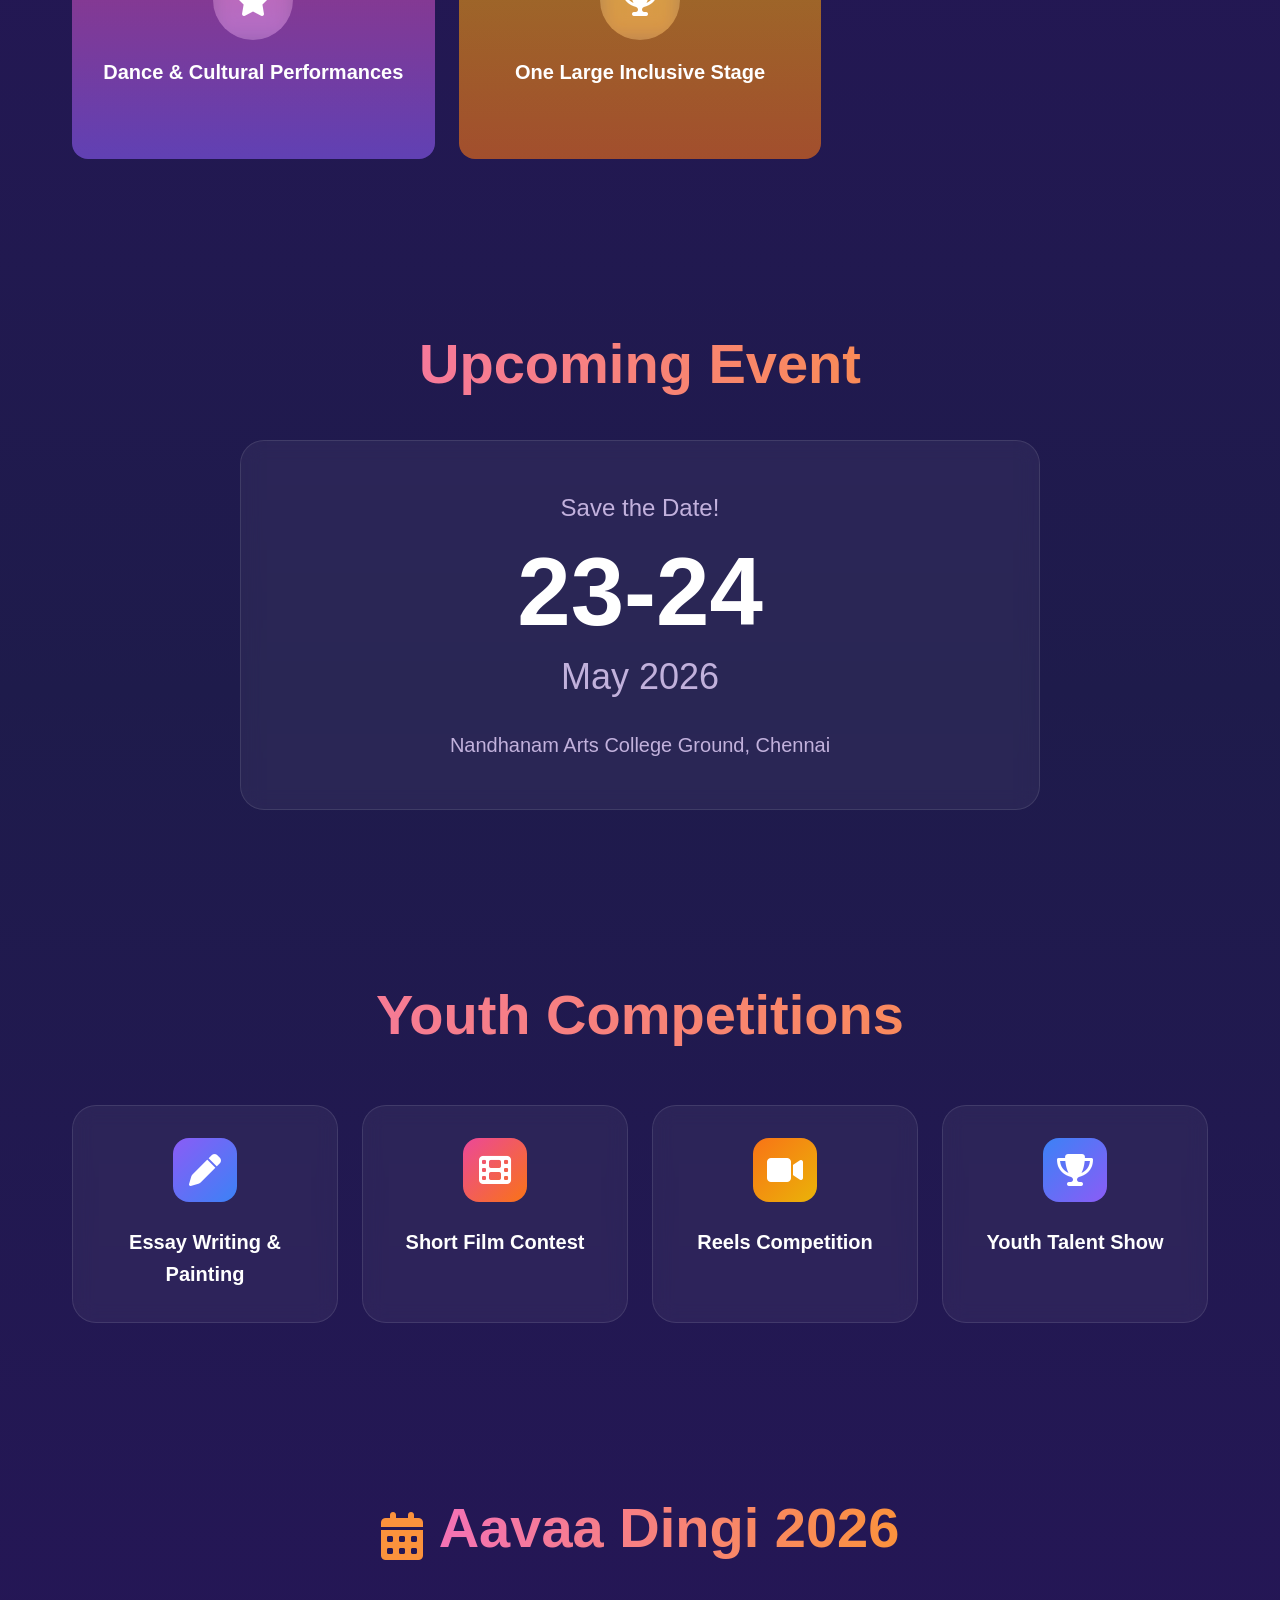
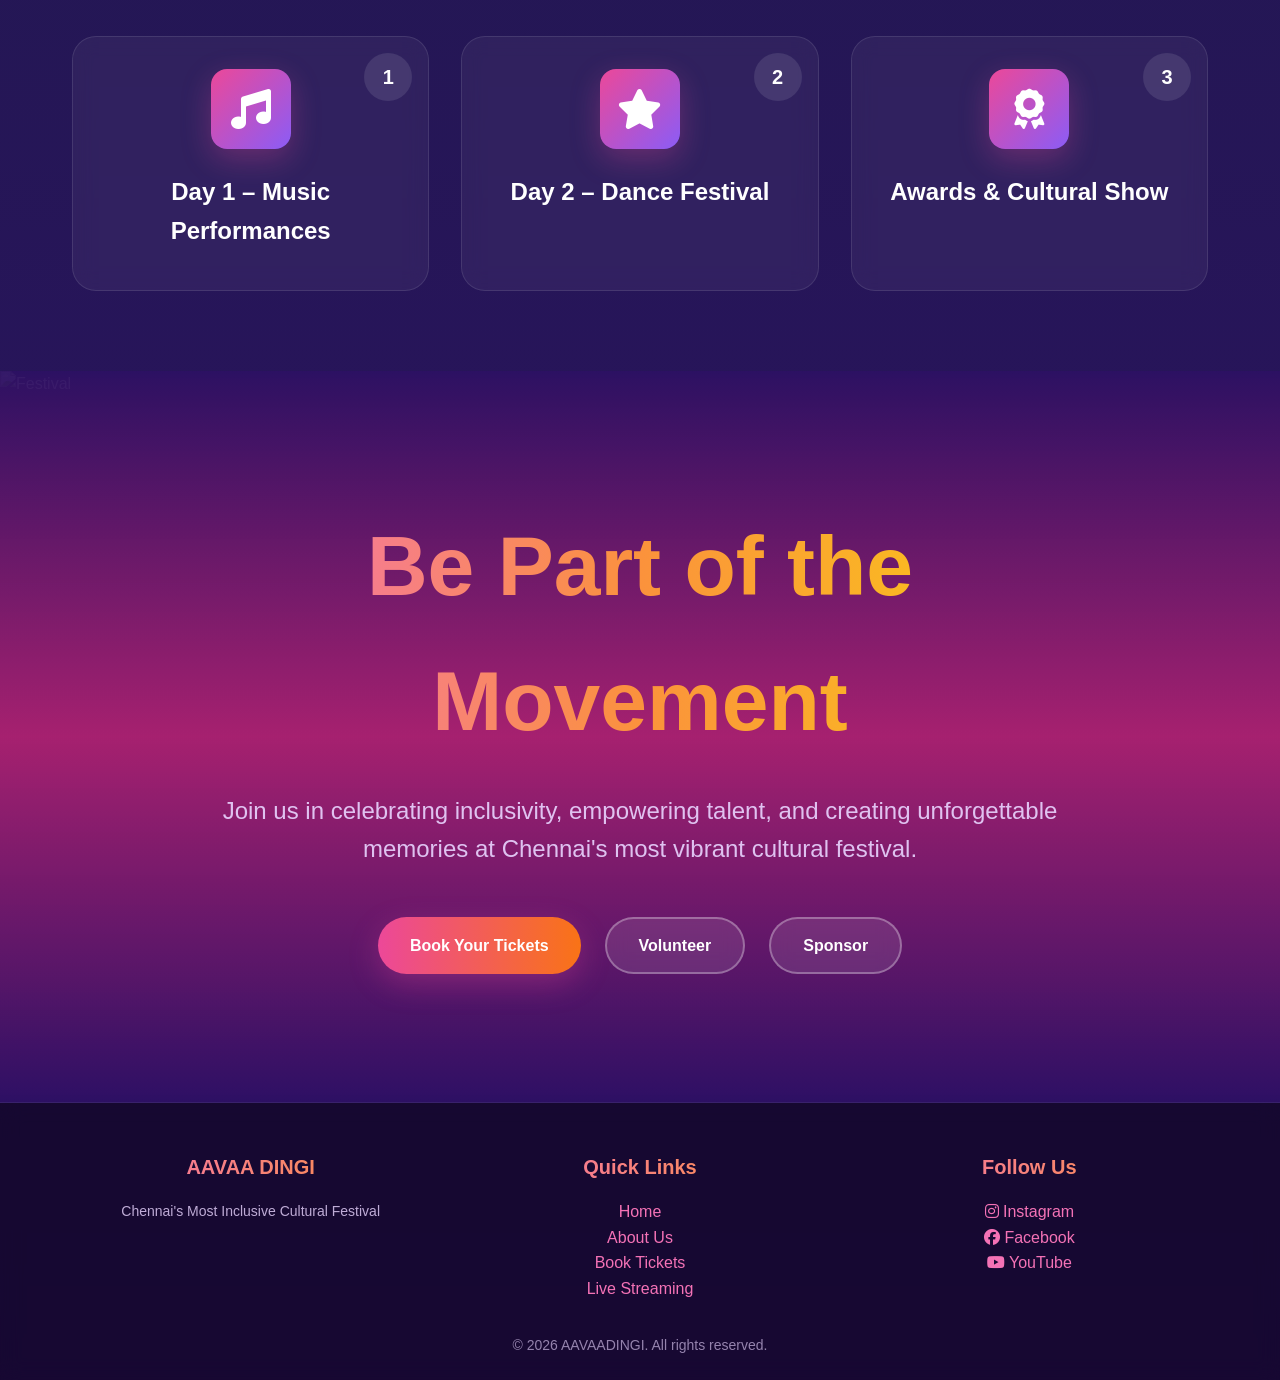
==== commit 86bcf8fd: "Fix image paths and update ticket section with suitable tier images - Change all image paths to use " ====
--- a/tickets-main/Homepage/index.html
+++ b/tickets-main/Homepage/index.html
@@ -796,11 +796,23 @@
     align-items: center;
 }
 
+.about-text {
+    display: flex;
+    flex-direction: column;
+    justify-content: center;
+}
+
 .about-text p {
     margin-bottom: 16px;
     font-size: 18px;
     line-height: 1.8;
     color: rgba(233, 213, 255, 0.9);
+    text-align: left;
+}
+
+.about-text .section-title {
+    text-align: left;
+    margin-bottom: 24px;
 }
 
 .about-image {
@@ -913,12 +925,13 @@
     border: 1px solid rgba(255, 255, 255, 0.1);
     border-radius: 24px;
     padding: clamp(2.5rem, 6vh, 2.5rem);
+    text-align: center;
 }
 
 .mission-icon {
     width: 64px;
     height: 64px;
-    margin-bottom: 24px;
+    margin: 0 auto 24px;
     border-radius: 16px;
     background: linear-gradient(to bottom right, var(--pink-500), var(--orange-500));
     display: flex;
@@ -948,6 +961,7 @@
     border: 1px solid rgba(255, 255, 255, 0.1);
     border-radius: 24px;
     padding: 32px;
+    text-align: center;
 }
 
 .event-details-card h2 {
@@ -1004,6 +1018,7 @@
     border: 1px solid rgba(255, 255, 255, 0.1);
     border-radius: 24px;
     padding: clamp(2rem, 5vh, 2rem);
+    text-align: center;
     transition: all 0.3s;
 }
 
@@ -1285,6 +1300,7 @@
     border: 1px solid rgba(255, 255, 255, 0.1);
     border-radius: 16px;
     padding: 24px;
+    text-align: center;
     transition: border-color 0.3s;
 }
 
@@ -1809,7 +1825,7 @@
     <nav id="navbar" class="navbar">
         <div class="nav-container">
             <a href="#home" class="logo">
-                <img src="images/aavaadingi.jpeg" alt="Aavaadingi logo" class="logo-img">
+                <img src="/static/images/general.jpeg" alt="Aavaadingi logo" class="logo-img">
             </a>
             
             <!-- Desktop Menu -->
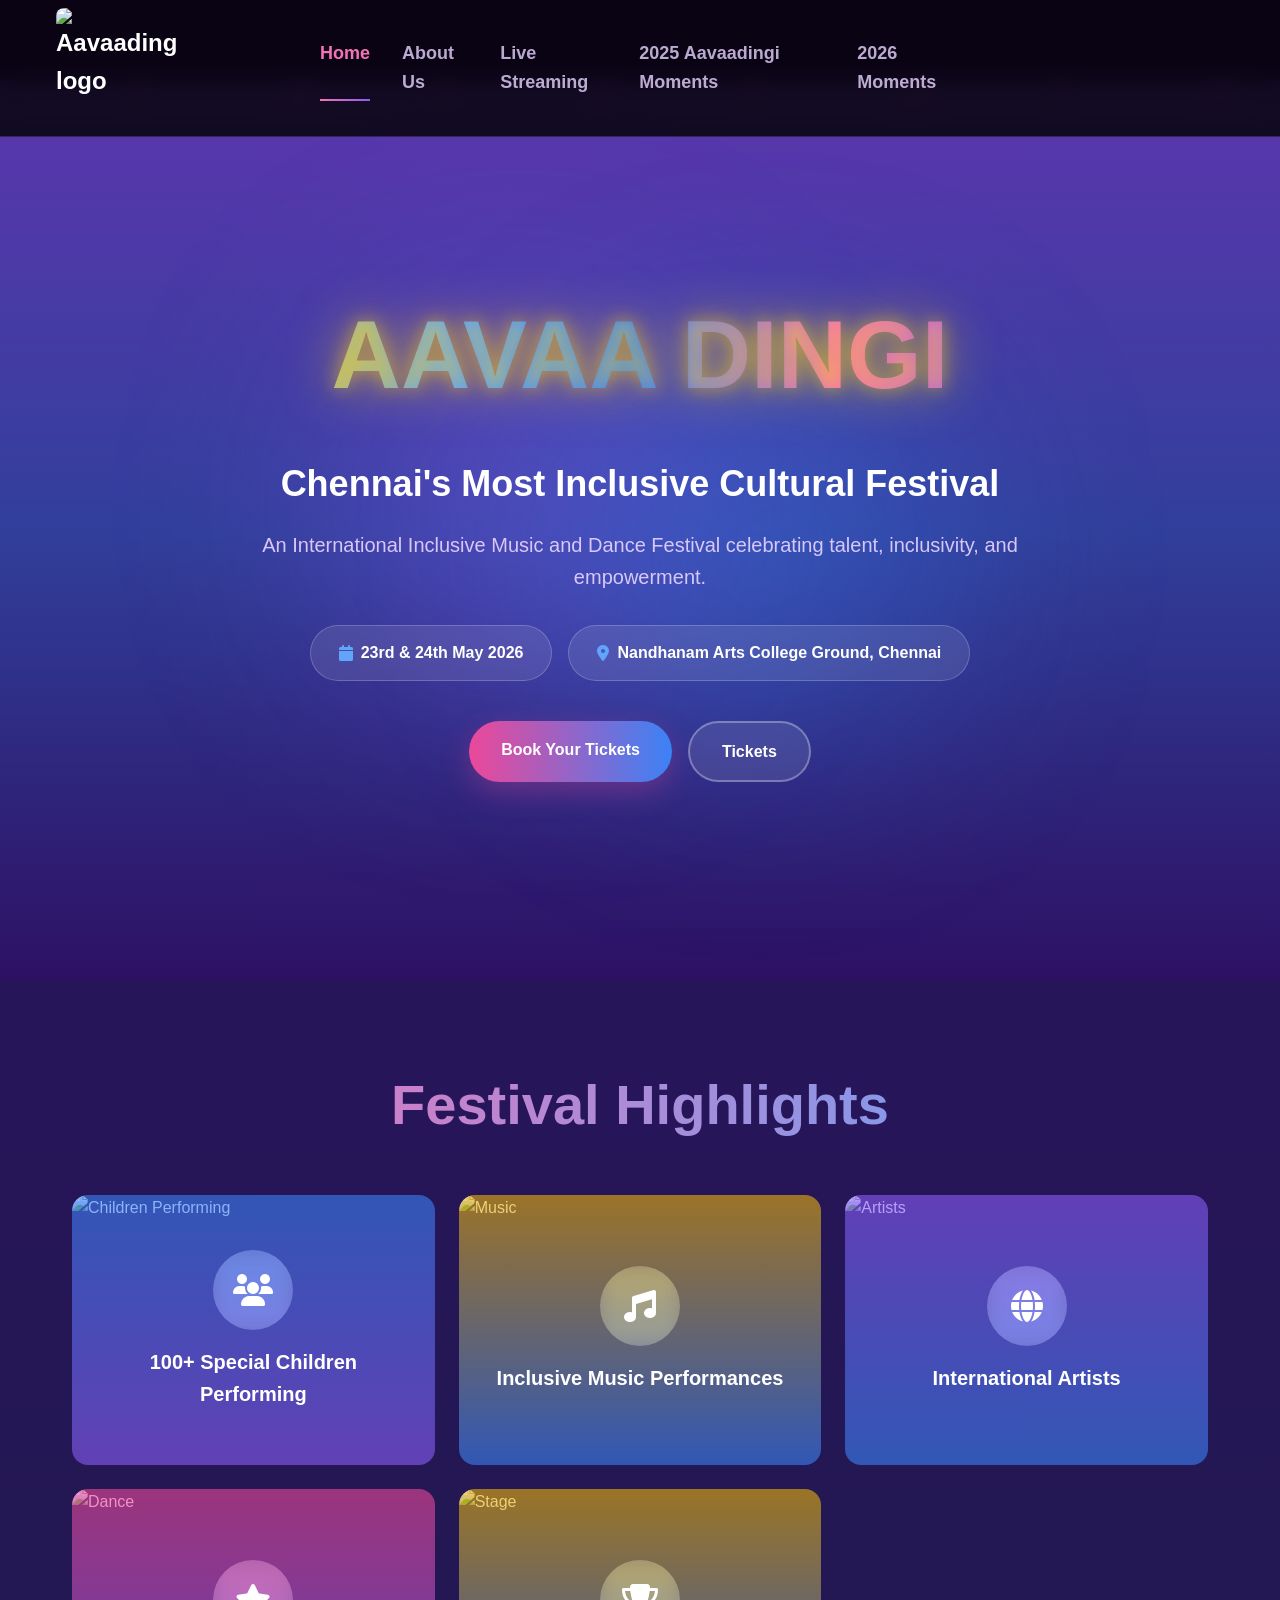
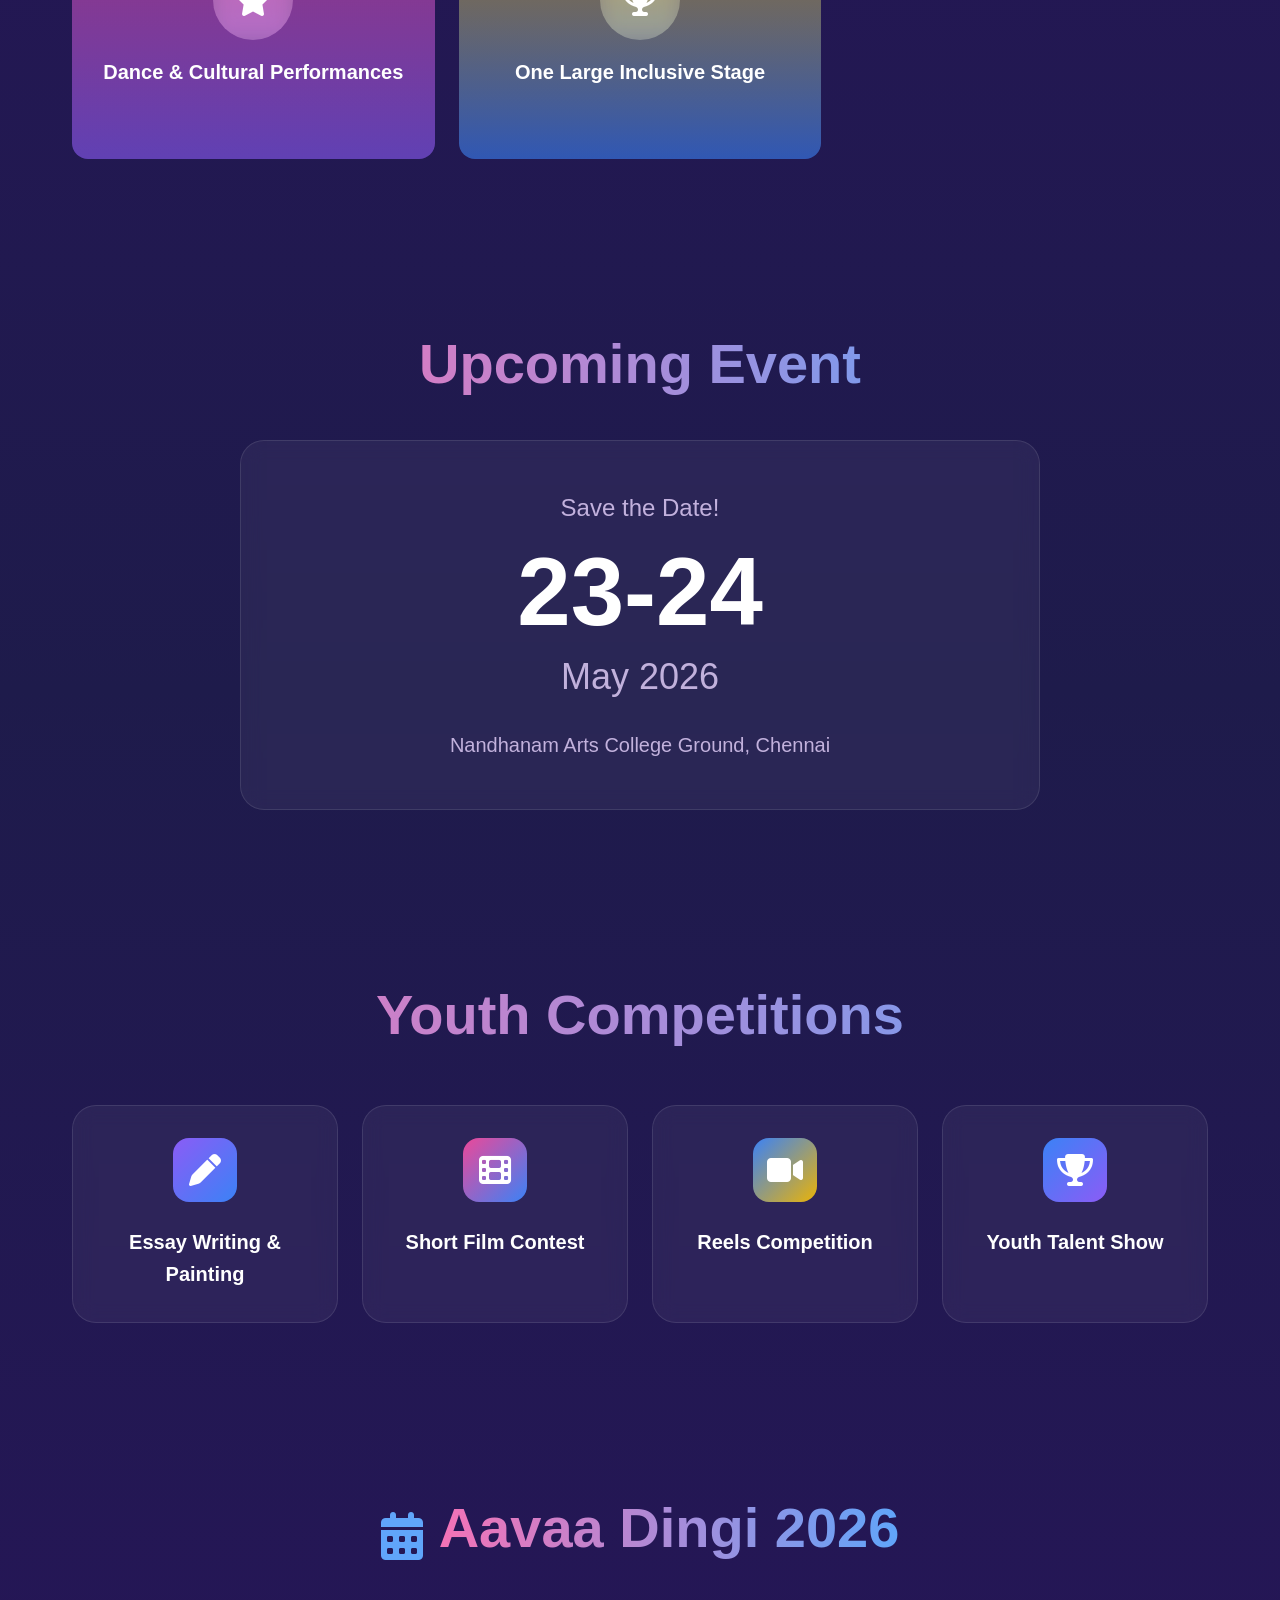
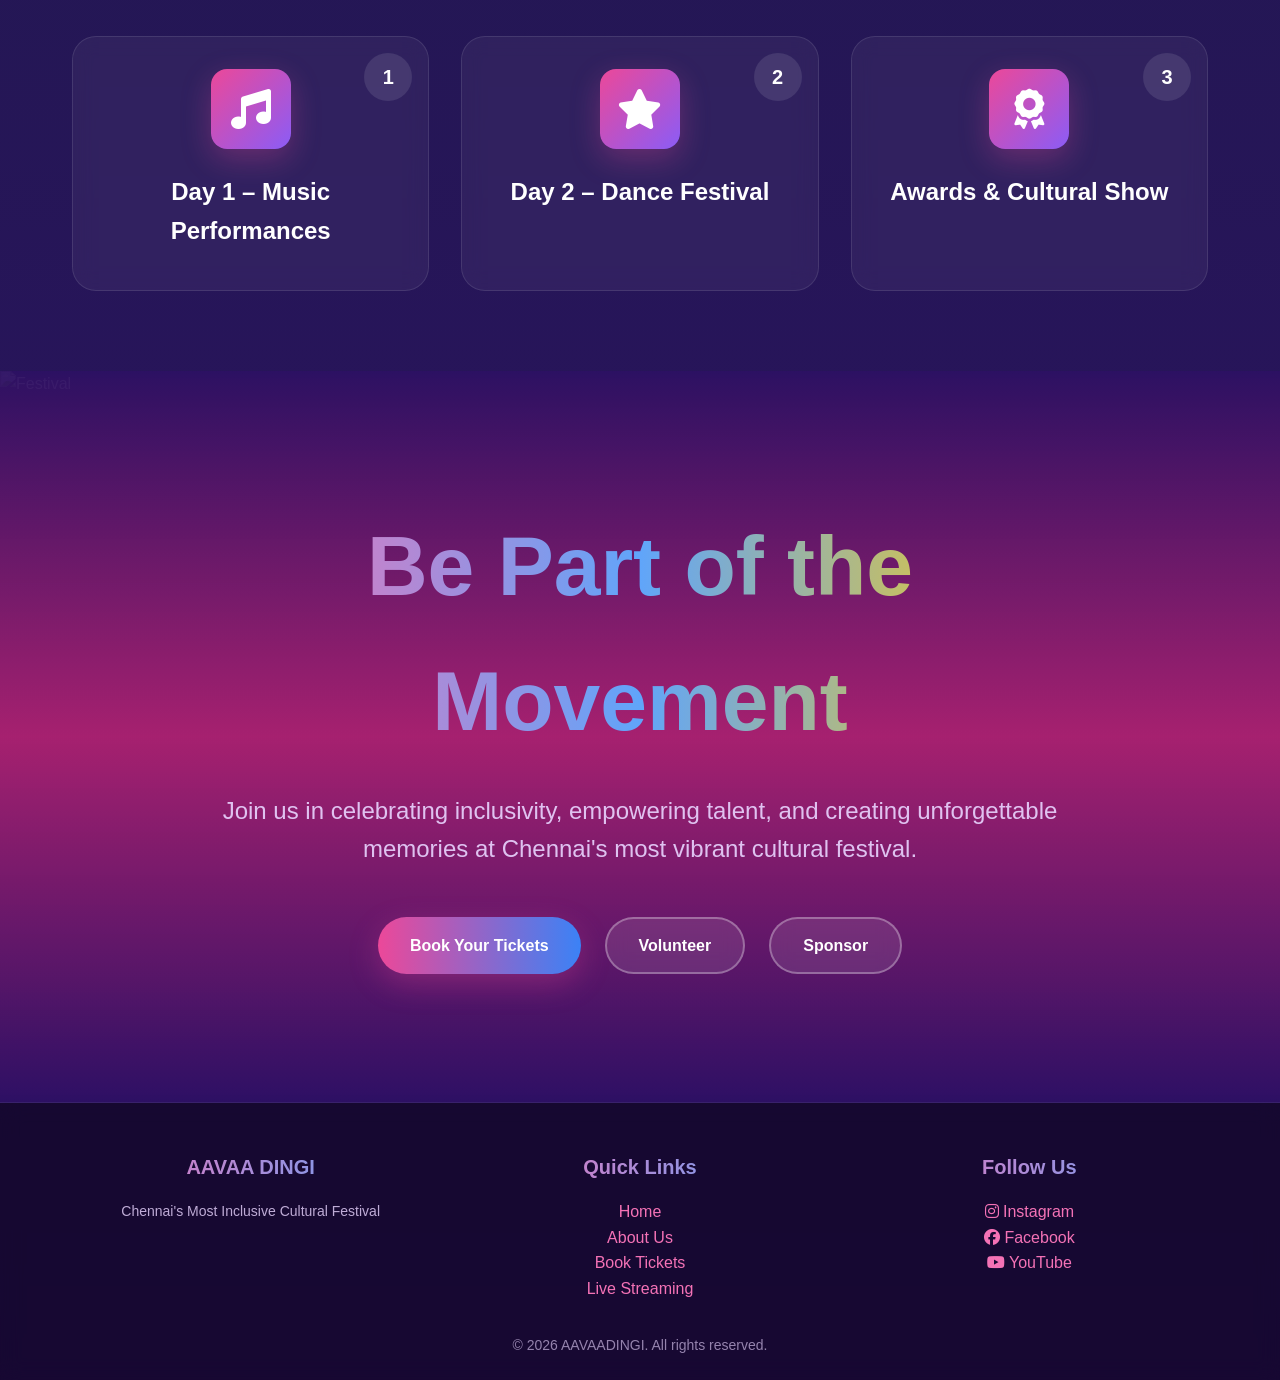
==== commit 96ef9c23: "Change all orange colors to blue throughout the application Orange to Blue color mapping: - #ff8c00 " ====
--- a/tickets-main/Homepage/index.html
+++ b/tickets-main/Homepage/index.html
@@ -22,8 +22,8 @@
     --purple-950: #2E1065;
     --pink-400: #F472B6;
     --pink-500: #EC4899;
-    --orange-400: #FB923C;
-    --orange-500: #F97316;
+    --orange-400: #60a5fa;
+    --orange-500: #3b82f6;
     --blue-400: #60A5FA;
     --blue-500: #3B82F6;
     --yellow-400: #FACC15;
